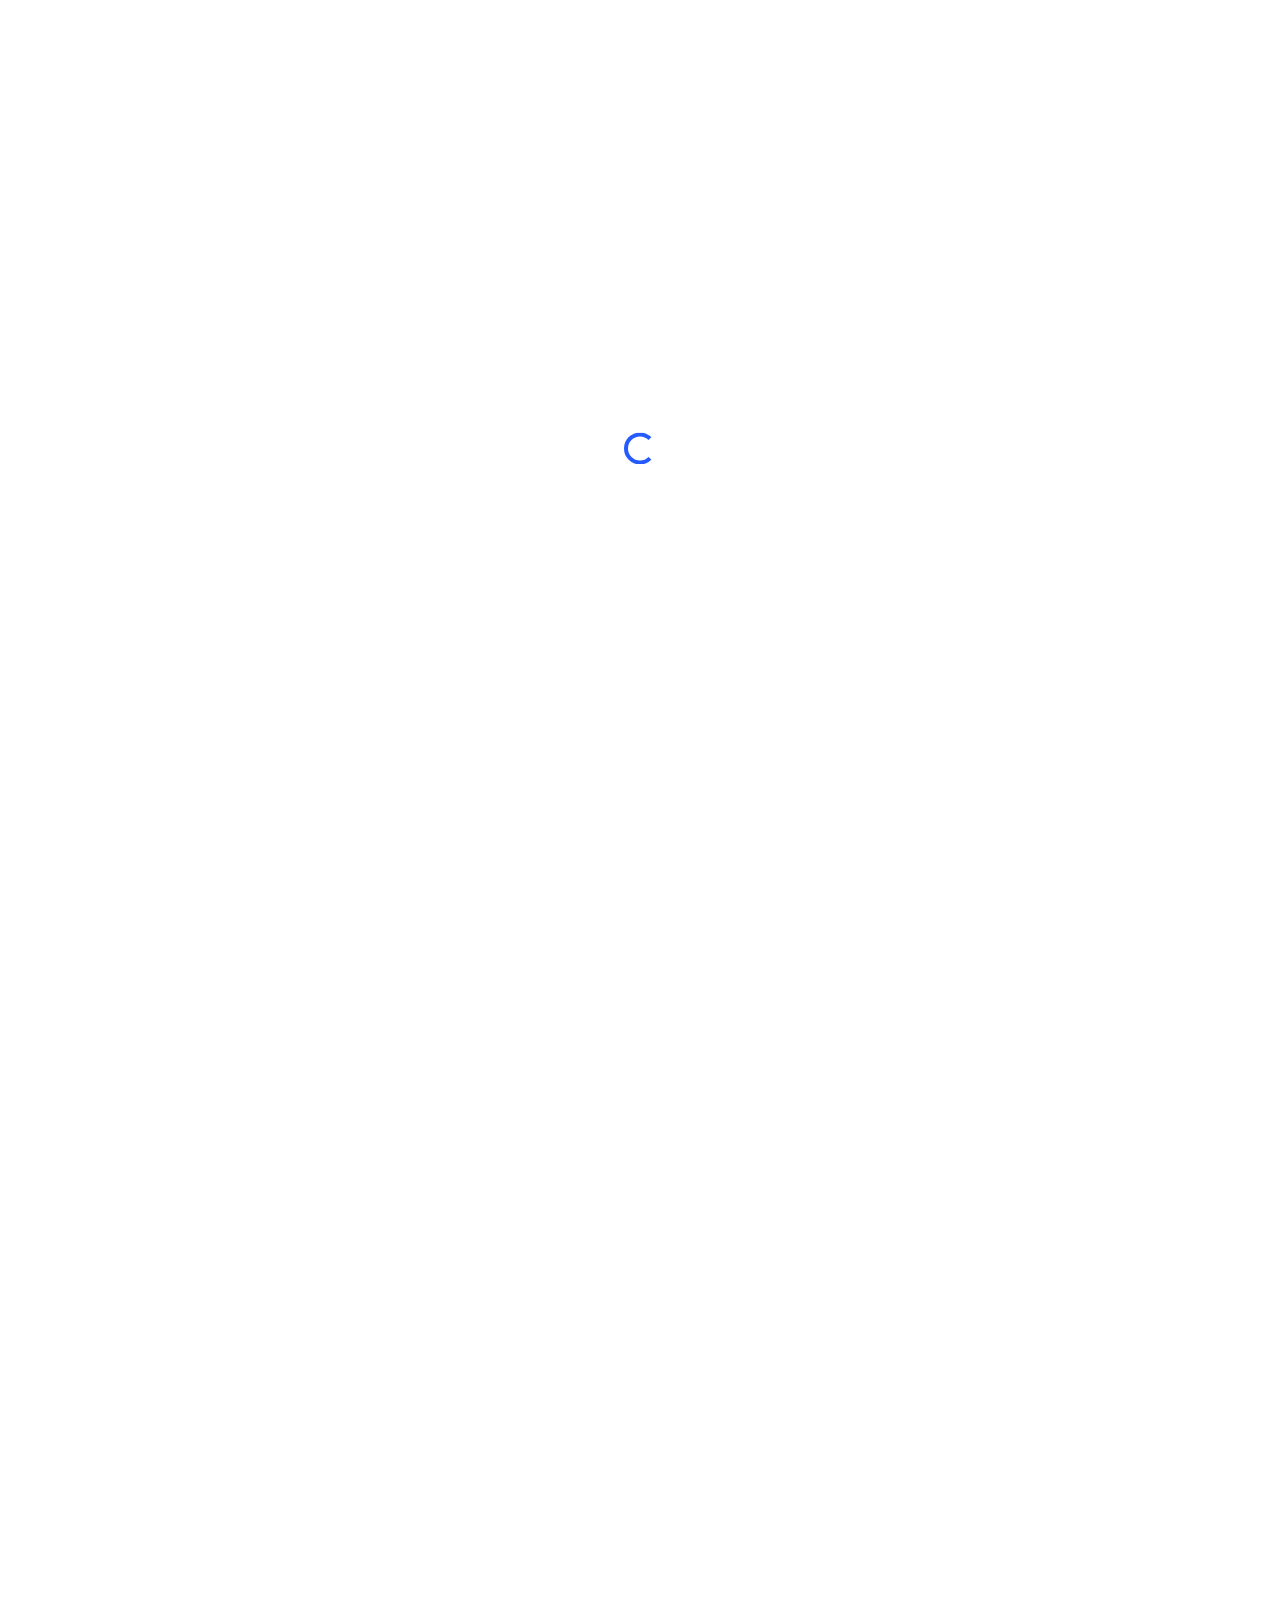
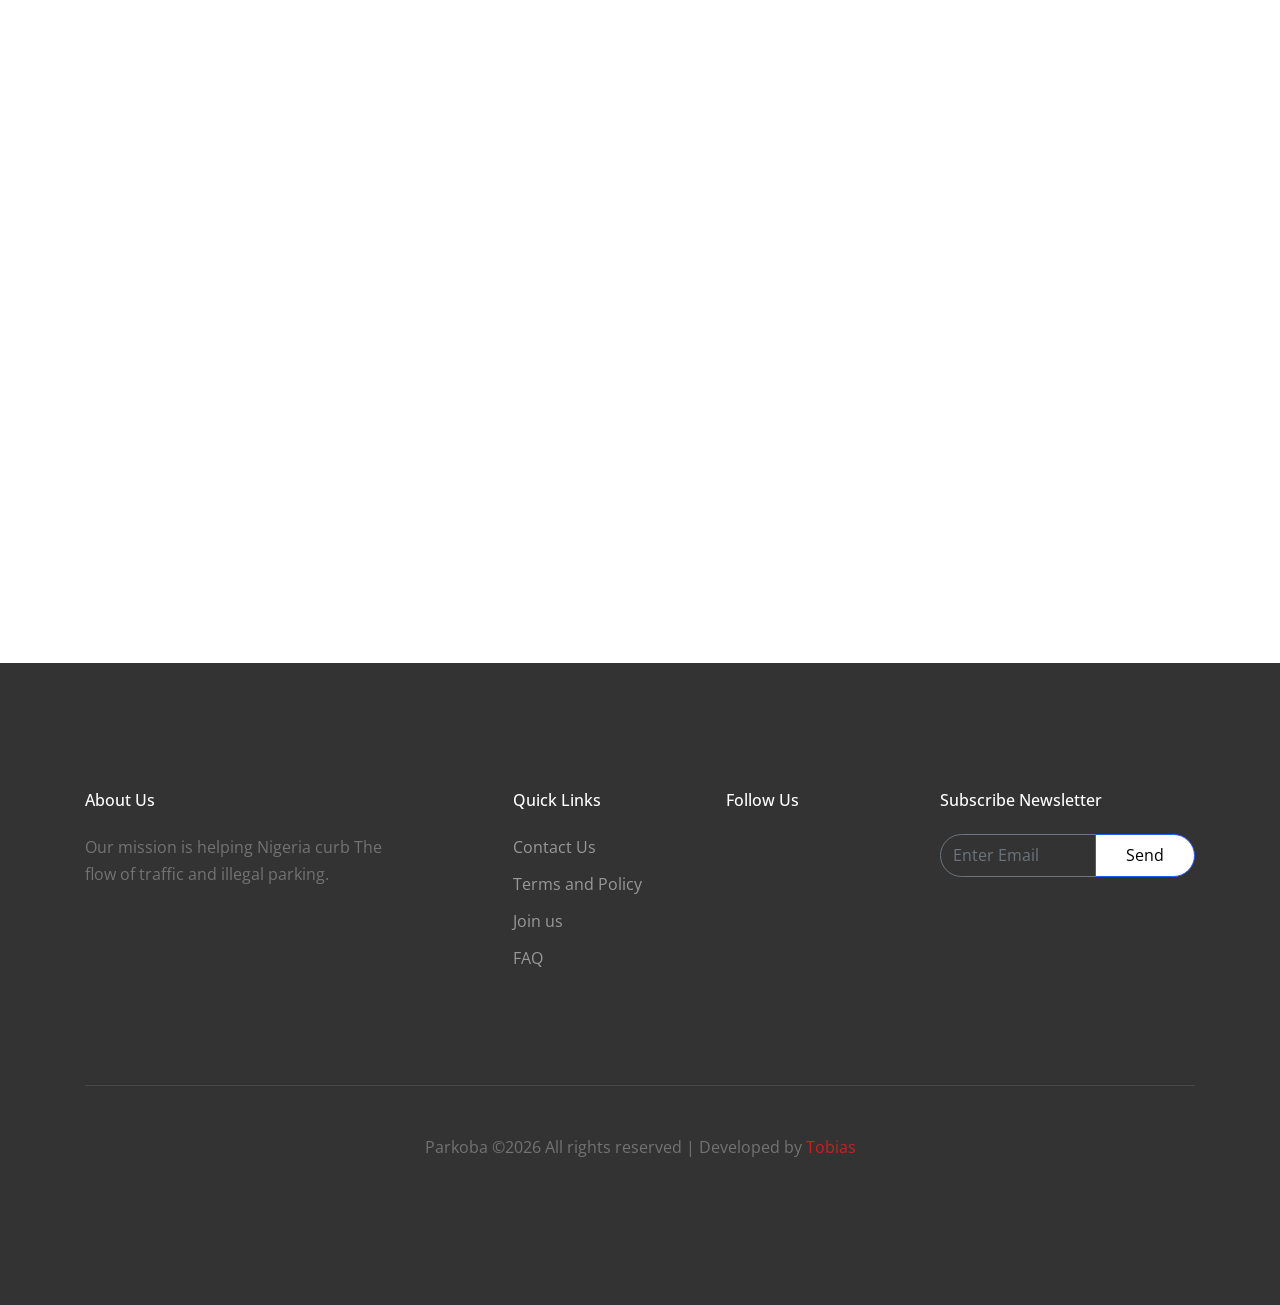
==== about.html @ f8cc6b3b "Update about.html" ====
<!doctype html>
<html lang="en">

<head>
    <title>About Parkoba</title>
    <meta charset="utf-8">
    <meta name="viewport" content="width=device-width, initial-scale=1, shrink-to-fit=no">
    <link href="https://fonts.googleapis.com/css?family=Open+Sans:300,400,700" rel="stylesheet">
    <link rel="stylesheet" href="fonts/icomoon/style.css">
    <link rel="stylesheet" href="css/bootstrap.min.css">
    <link rel="stylesheet" href="css/jquery-ui.css">
    <link rel="stylesheet" href="css/owl.carousel.min.css">
    <link rel="stylesheet" href="css/owl.theme.default.min.css">
    <link rel="stylesheet" href="css/owl.theme.default.min.css">
    <link rel="stylesheet" href="css/jquery.fancybox.min.css">
    <link rel="stylesheet" href="css/bootstrap-datepicker.css">
    <link rel="stylesheet" href="fonts/flaticon/font/flaticon.css">
    <link rel="stylesheet" href="css/aos.css">
    <link rel="stylesheet" href="css/style.css">
    <link rel="shortcut icon" href="img/parkoba icon .jpg" type="image/x-icon">
</head>

<body data-spy="scroll" data-target=".site-navbar-target" data-offset="300">
    <div id="overlayer"></div>
    <div class="loader">
        <div class="spinner-border text-primary" role="status">
            <span class="sr-only">Loading...</span>
        </div>
    </div>



    <div class="site-wrap">
        <div class="site-mobile-menu site-navbar-target">
            <div class="site-mobile-menu-header">
                <div class="site-mobile-menu-close mt-3">
                    <span class="icon-close2 js-menu-toggle"></span>
                </div>
            </div>
            <div class="site-mobile-menu-body"></div>
        </div>

        <header class="site-navbar py-4 js-sticky-header site-navbar-target" role="banner">

            <div class="container">
                <div class="row align-items-center">

                    <div class="col-6 col-xl-2">
                        <a href="#"> <img src="img/parkoba icon no bg  .png" class="mb-0 site-logo"><a href="index.html"
                                class="h2 mb-0"><span class="text-primary"></span></a>
                            </img>
                        </a>
                    </div>

                    <div class="col-12 col-md-10 d-none d-xl-block">
                        <nav class="site-navigation position-relative text-right" role="navigation">

                            <ul class="site-menu main-menu js-clone-nav mr-auto d-none d-lg-block">
                                <li><a href="index.html" class="nav-link">Home</a></li>
                                <li>
                                    <a href="#" class="nav-link">About Us</a>
                                </li>
                                <li><a href="index.html#services-section" class="nav-link">Services</a></li>
                                <li><a href="index.html#contact-section" class="nav-link">Contact</a></li>
                                <li><a href="app.html" class="nav-link">Get Parking</a></li>
                                <li><a href="tc.html" class="nav-link">FAQ</a></li>
                            </ul>
                        </nav>
                    </div>
                    <div class="col-6 d-inline-block d-xl-none ml-md-0 py-3" style="position: relative; top: 3px;"><a
                            href="#" class="site-menu-toggle js-menu-toggle float-right"><span
                                class="icon-menu h3"></span></a></div>
                </div>
            </div>

        </header>

        <div class="site-blocks-cover overlay" style="background-image: url(img/cars1.jpg);" data-aos="fade"
            id="home-section">

            <div class="container">
                <div class="row align-items-center justify-content-center">
                    <div class="col-md-8 mt-lg-5 text-center">
                        <h1 class="text-uppercase" data-aos="fade-up">About Parkoba</h1>
                        <!-- <p class="mb-5 desc" data-aos="fade-up" data-aos-delay="100">Parkoba</p> -->
                        <p class="mb-5 desc" data-aos="fade-up" data-aos-delay="100">Park with Pride </p>
                        <div data-aos="fade-up" data-aos-delay="100">
                            <a href="app.html" class="btn smoothscroll btn-primary mr-2 mb-2">Book Parking </a>
                        </div>
                    </div>

                </div>
            </div>

            <a href="#about-section" class="mouse smoothscroll">
                <span class="mouse-icon">
                    <span class="mouse-wheel"></span>
                </span>
            </a>
        </div>

        <div class="site-section cta-big-image" id="about-section">
            <div class="container">
                <div class="row mb-5">
                    <div class="col-12 text-center" data-aos="fade">
                        <h2 class="section-title mb-3"></h2>
                    </div>
                </div>
                <div class="row">
                    <div class="col-lg-6 mb-5" data-aos="fade-up" data-aos-delay="">
                        <!-- <figure class="circle-bg"> -->
                        <img src="img/ca.jpg" alt="Image" class="img-fluid">
                        <!-- </figure> -->
                    </div>
                    <div class="col-lg-5 ml-auto" data-aos="fade-up" data-aos-delay="100">
                        <div class="mb-4">
                            <h3 class="h3 mb-4 text-black">About Parkoba </h3>
                            <p class="about-text">When it comes to parking, we understand that it can be a hassle to
                                find a spot,
                                especially in busy areas. That's why we've made it our mission to provide you with a
                                stress-free and convenient parking experience. Whether you need to park for a few hours
                                or several days, we have a wide range of parking options available to suit your needs.

                                Our website is designed to make finding and booking a parking spot as easy as possible.
                                With our user-friendly interface, you can quickly search for parking in various
                                locations around the city and compare pricing and availability in real-time. We also
                                offer flexible booking options, so you can easily adjust your plans as needed.

                                At our parking website, we take your safety and security seriously. That's why we
                                partner with reputable parking providers who offer secure parking facilities with 24/7
                                surveillance and on-site staff to ensure your vehicle is always safe. We also use
                                advanced technology to ensure that your payment and personal information is secure and
                                protected.

                                Our team of experienced professionals is dedicated to providing you with the best
                                customer service and support. We understand that parking can be stressful, which is why
                                we strive to make your experience as smooth and enjoyable as possible.
                            </p>
                        </div>
                    </div>

                    <div class="col-lg-5 ml-auto" data-aos="fade-up" data-aos-delay="100">
                        <div class="mb-4">
                            <!-- <h3 class="h3 mb-4 text-black">About Parkoba </h3> -->
                            <p class="about-text">Whether you need
                                help finding a parking spot or have questions about our services, our friendly and
                                knowledgeable customer service team is always available to assist you.

                                In addition to our standard parking services, we also offer valet parking and other
                                premium options for those who require an extra level of convenience. And if you're a
                                frequent parker, be sure to check out our loyalty program, which rewards you with
                                discounts and other perks for each booking.

                                In conclusion, our parking website is your go-to destination for all your parking needs.
                                With a wide range of parking options, real-time availability and pricing information,
                                and a commitment to safety and security, we're here to make your parking experience
                                stress-free and convenient. So why wait? <span><a href="app.html"> Download our
                                        App</a></span>
                                today to book the
                                perfect parking spot for you!
                            </p>
                        </div>
                    </div>
                    <div class="col-lg-6 mb-5" data-aos="fade-up" data-aos-delay="">
                        <!-- <figure class="circle-bg"> -->
                        <img src="img/cars3.jpg" alt="Image" class="img-fluid">
                        <!-- </figure> -->
                    </div>


                </div>
            </div>
        </div>

        <footer class="site-footer">
            <div class="container">
                <div class="row">
                    <div class="col-md-9">
                        <div class="row">
                            <div class="col-md-5">
                                <h2 class="footer-heading mb-4">About Us</h2>
                                <p>Our mission is helping Nigeria curb The flow of traffic and illegal
                                    parking. </p>
                            </div>
                            <div class="col-md-3 ml-auto">
                                <h2 class="footer-heading mb-4">Quick Links</h2>
                                <ul class="list-unstyled">
                                    <li><a href="#contact-section" class="smoothscroll">Contact Us</a></li>
                                    <li><a href="https://drive.google.com/file/d/1mO25DjjqNH7ULJmgB3cTCID4RJIg2MlE/view?usp=sharing"
                                            class="smoothscroll">Terms and Policy</a></li>
                                    <li><a href="tc.html" class="smoothscroll">Join us </a></li>
                                    <li><a href="tc.html" class="smoothscroll">FAQ </a></li>

                                </ul>
                            </div>
                            <div class="col-md-3">
                                <h2 class="footer-heading mb-4">Follow Us</h2>
                                <a href="https://www.facebook.com/profile.php?id=100090813684604" target="_blank"
                                    class="pl-0 pr-3"><span class="icon-facebook"></span></a>
                                <a href="#" class="pl-3 pr-3"><span class="icon-twitter"></span></a>
                                <a href="https://www.youtube.com/channel/UColCHrH-pG-mz3FiewBThUw" target="_blank"
                                    class=" pl-3
                        pr-3"><span class="icon-youtube-play"></span></a>
                                <a href=" https://www.instagram.com/parkobaofficial/" target="_blank"
                                    class=" pl-3 pr-3"><span class="icon-instagram"></span></a>

                                <!-- <a href="#" class="pl-3 pr-3"><span class="icon-linkedin"></span></a> -->
                            </div>
                        </div>
                    </div>
                    <div class="col-md-3">
                        <h2 class="footer-heading mb-4">Subscribe Newsletter</h2>
                        <form name="submit-to-google-sheet" action="#" method="post" class="footer-subscribe">
                            <div class="input-group mb-3">
                                <input type="email" class="form-control border-secondary text-white bg-transparent"
                                    name="email" placeholder="Enter Email" aria-label="Enter Email"
                                    aria-describedby="button-addon2" required>
                                <div class="input-group-append">
                                    <button class="btn btn-primary text-black" type="submit"
                                        id="button-addon2">Send</button>
                                </div>
                            </div>
                            <span class="newsletter" id="msg"></span>
                        </form>
                    </div>
                    <script>
                        const scriptURL =
                            '<https://script.google.com/macros/s/AKfycbzAfe3hqO7mwLyMf8A9jbNArRr7VgElKBC2XJKC1S3UMjan5cJTxETpHiF4rkc3jXY98w/exec>'
                        const form = document.forms['submit-to-google-sheet']
                        const msg = document.getElementById("msg")

                        form.addEventListener('submit', e => {
                            e.preventDefault()
                            fetch(scriptURL, {
                                    method: 'POST',
                                    body: new FormData(form)
                                })
                                .then(response => {
                                    msg.innerHTML = "Thank you for Subscribing!!!"
                                    setTimeout(function () {
                                        msg.innerHTML = ""
                                    }, 5000)
                                    form.reset()
                                })
                                .catch(error => console.error('Error!', error.message))
                        })
                    </script>
                </div>
                <div class="row pt-5 mt-5 text-center">
                    <div class="col-md-12">
                        <div class="border-top pt-5">
                            <p>
                                Parkoba &copy;<script>
                                    document.write(new Date().getFullYear());
                                </script> All rights reserved |<i class="icon-heart text-danger" aria-hidden="true"></i>
                                Developed by <a href="https://oluwatobiloba2905.github.io/My-portfoilo/index.html"
                                    target="_blank" style="color: rgb(202,32,32);">Tobias</a>
                            </p>
                        </div>
                    </div>
                </div>
            </div>
        </footer>
    </div>
    <script src="js/jquery-3.3.1.min.js"></script>
    <script src="js/jquery-ui.js"></script>
    <script src="js/popper.min.js"></script>
    <script src="js/bootstrap.min.js"></script>
    <script src="js/owl.carousel.min.js"></script>
    <script src="js/jquery.countdown.min.js"></script>
    <script src="js/jquery.easing.1.3.js"></script>
    <script src="js/aos.js"></script>
    <script src="js/jquery.fancybox.min.js"></script>
    <script src="js/jquery.sticky.js"></script>
    <script src="js/isotope.pkgd.min.js"></script>


    <script src="js/main.js"></script>

</body>

</html>
---- css/style.css ----
/* Base */
html {
  overflow-x: hidden;
}

body {
  line-height: 1.7;
  color: gray;
  font-weight: 400;
  font-size: 1rem;
}

::-moz-selection {
  background: #000;
  color: #fff;
}

::selection {
  background: #000;
  color: #fff;
}

a {
  -webkit-transition: .3s all ease;
  -o-transition: .3s all ease;
  transition: .3s all ease;
}

a:hover {
  text-decoration: none;
}

h1,
h2,
h3,
h4,
h5,
.h1,
.h2,
.h3,
.h4,
.h5 {
  font-family: "Open Sans", -apple-system, BlinkMacSystemFont, "Segoe UI", Roboto, "Helvetica Neue", Arial, "Noto Sans", sans-serif, "Apple Color Emoji", "Segoe UI Emoji", "Segoe UI Symbol", "Noto Color Emoji";
}

.border-2 {
  border-width: 2px;
}

.text-black {
  color: #000 !important;
}

.bg-black {
  background: #000 !important;
}

.color-black-opacity-5 {
  color: rgba(0, 0, 0, 0.5);
}

.color-white-opacity-5 {
  color: rgba(255, 255, 255, 0.5);
}

body:after {
  -webkit-transition: .3s all ease-in-out;
  -o-transition: .3s all ease-in-out;
  transition: .3s all ease-in-out;
}

.offcanvas-menu {
  position: relative;
}

.offcanvas-menu:after {
  position: absolute;
  content: "";
  bottom: 0;
  left: 0;
  top: 0;
  right: 0;
  z-index: 999;
  background: rgba(0, 0, 0, 0.2);
}

.btn {
  font-size: 16px;
  border-radius: 30px;
  padding: 10px 30px;
}

.btn:hover,
.btn:active,
.btn:focus {
  outline: none;
  -webkit-box-shadow: none !important;
  box-shadow: none !important;
}

.btn.btn-primary {
  background: #255BFE;
  border-color: #255BFE;
  color: #fff;
}

.btn.btn-primary:hover {
  background: #ED20FF;
  border-color: #ED20FF;
  color: #fff;
}

.btn.btn-primary.btn-black--hover:hover {
  background: #666666;
  color: #fff;
}

.line-height-1 {
  line-height: 1 !important;
}

.bg-black {
  background: #000;
}

.form-control {
  height: 43px;
  border-radius: 30px;
  font-family: "Open Sans", -apple-system, BlinkMacSystemFont, "Segoe UI", Roboto, "Helvetica Neue", Arial, "Noto Sans", sans-serif, "Apple Color Emoji", "Segoe UI Emoji", "Segoe UI Symbol", "Noto Color Emoji";
}

.form-control:active,
.form-control:focus {
  border-color: #255BFE;
}

.form-control:hover,
.form-control:active,
.form-control:focus {
  -webkit-box-shadow: none !important;
  box-shadow: none !important;
}

.site-section {
  padding: 2.5em 0;
}

@media (min-width: 768px) {
  .site-section {
    padding: 5em 0;
  }
}

.site-section.site-section-sm {
  padding: 4em 0;
}

.site-section-heading {
  padding-bottom: 20px;
  margin-bottom: 0px;
  position: relative;
  font-size: 2.5rem;
}

@media (min-width: 768px) {
  .site-section-heading {
    font-size: 3rem;
  }
}

.site-footer {
  padding: 4em 0;
  background: #333333;
}

@media (min-width: 768px) {
  .site-footer {
    padding: 8em 0;
  }
}

.site-footer .border-top {
  border-top: 1px solid rgba(255, 255, 255, 0.1) !important;
}

.site-footer p {
  color: #737373;
}

.site-footer h2,
.site-footer h3,
.site-footer h4,
.site-footer h5 {
  color: #fff;
}

.site-footer a {
  color: #999999;
}

.site-footer a:hover {
  color: white;
}

.site-footer ul li {
  margin-bottom: 10px;
}

.site-footer .footer-heading {
  font-size: 16px;
  color: #fff;
}

.bg-text-line {
  display: inline;
  background: #000;
  -webkit-box-shadow: 20px 0 0 #000, -20px 0 0 #000;
  box-shadow: 20px 0 0 #000, -20px 0 0 #000;
}

.text-white-opacity-05 {
  color: rgba(255, 255, 255, 0.5);
}

.text-black-opacity-05 {
  color: rgba(0, 0, 0, 0.5);
}

.hover-bg-enlarge {
  overflow: hidden;
  position: relative;
}

@media (max-width: 991.98px) {
  .hover-bg-enlarge {
    height: auto !important;
  }
}

.hover-bg-enlarge>div {
  -webkit-transform: scale(1);
  -ms-transform: scale(1);
  transform: scale(1);
  -webkit-transition: .8s all ease-in-out;
  -o-transition: .8s all ease-in-out;
  transition: .8s all ease-in-out;
}

.hover-bg-enlarge:hover>div,
.hover-bg-enlarge:focus>div,
.hover-bg-enlarge:active>div {
  -webkit-transform: scale(1.2);
  -ms-transform: scale(1.2);
  transform: scale(1.2);
}

@media (max-width: 991.98px) {
  .hover-bg-enlarge .bg-image-md-height {
    height: 300px !important;
  }
}

.bg-image {
  background-size: cover;
  background-position: center center;
  background-repeat: no-repeat;
  background-attachment: fixed;
}

.bg-image.overlay {
  position: relative;
}

.bg-image.overlay:after {
  position: absolute;
  content: "";
  top: 0;
  left: 0;
  right: 0;
  bottom: 0;
  z-index: 0;
  width: 100%;
  background: rgba(0, 0, 0, 0.7);
}

.bg-image>.container {
  position: relative;
  z-index: 1;
}

@media (max-width: 991.98px) {
  .img-md-fluid {
    max-width: 100%;
  }
}

@media (max-width: 991.98px) {

  .display-1,
  .display-3 {
    font-size: 3rem;
  }
}

.play-single-big {
  width: 90px;
  height: 90px;
  display: inline-block;
  border: 2px solid #fff;
  color: #fff !important;
  border-radius: 50%;
  position: relative;
  -webkit-transition: .3s all ease-in-out;
  -o-transition: .3s all ease-in-out;
  transition: .3s all ease-in-out;
}

.play-single-big>span {
  font-size: 50px;
  position: absolute;
  top: 50%;
  left: 50%;
  -webkit-transform: translate(-40%, -50%);
  -ms-transform: translate(-40%, -50%);
  transform: translate(-40%, -50%);
}

.play-single-big:hover {
  width: 120px;
  height: 120px;
}

.overlap-to-top {
  margin-top: -150px;
}

.ul-check {
  margin-bottom: 50px;
}

.ul-check li {
  position: relative;
  padding-left: 35px;
  margin-bottom: 15px;
  line-height: 1.5;
}

.ul-check li:before {
  left: 0;
  font-size: 20px;
  top: -.3rem;
  font-family: "icomoon";
  content: "\e5ca";
  position: absolute;
}

.ul-check.white li:before {
  color: #fff;
}

.ul-check.success li:before {
  color: #71bc42;
}

.ul-check.primary li:before {
  color: #255BFE;
}

.ul-check li.remove {
  text-decoration: line-through;
  color: #dee2e6;
}

.ul-check li.remove:before {
  color: #dee2e6;
}

.select-wrap,
.wrap-icon {
  position: relative;
}

.select-wrap .icon,
.wrap-icon .icon {
  position: absolute;
  right: 10px;
  top: 50%;
  -webkit-transform: translateY(-50%);
  -ms-transform: translateY(-50%);
  transform: translateY(-50%);
  font-size: 22px;
}

.select-wrap select,
.wrap-icon select {
  -webkit-appearance: none;
  -moz-appearance: none;
  appearance: none;
  width: 100%;
}

/* Navbar */
.site-navbar {
  margin-bottom: 0px;
  z-index: 1999;
  position: absolute;
  top: 0;
  width: 100%;
  border-bottom: rgba(255, 255, 255, 0.7);
}

.site-navbar .site-logo {
  position: relative;
  left: 0;
  top: -5px;
}

.site-navbar .site-navigation .site-menu {
  margin-bottom: 0;
}

.site-navbar .site-navigation .site-menu .active {
  color: #255BFE;
  display: inline-block;
  padding: 5px 20px;
}

.site-navbar .site-navigation .site-menu a {
  text-decoration: none !important;
  display: inline-block;
}

.site-navbar .site-navigation .site-menu>li {
  display: inline-block;
}

.site-navbar .site-navigation .site-menu>li>a {
  padding: 5px 20px;
  color: #000;
  display: inline-block;
  text-decoration: none !important;
}

.site-navbar .site-navigation .site-menu>li>a:hover {
  color: #255BFE;
}

.site-navbar .site-navigation .site-menu .has-children {
  position: relative;
}

.site-navbar .site-navigation .site-menu .has-children>a {
  position: relative;
  padding-right: 20px;
}

.site-navbar .site-navigation .site-menu .has-children>a:before {
  position: absolute;
  content: "\e313";
  font-size: 16px;
  top: 50%;
  right: 0;
  -webkit-transform: translateY(-50%);
  -ms-transform: translateY(-50%);
  transform: translateY(-50%);
  font-family: 'icomoon';
}

.site-navbar .site-navigation .site-menu .has-children .dropdown {
  visibility: hidden;
  opacity: 0;
  top: 100%;
  position: absolute;
  text-align: left;
  border-top: 2px solid #255BFE;
  -webkit-box-shadow: 0 2px 10px -2px rgba(0, 0, 0, 0.1);
  box-shadow: 0 2px 10px -2px rgba(0, 0, 0, 0.1);
  padding: 0px 0;
  margin-top: 20px;
  margin-left: 0px;
  background: #fff;
  -webkit-transition: 0.2s 0s;
  -o-transition: 0.2s 0s;
  transition: 0.2s 0s;
}

.site-navbar .site-navigation .site-menu .has-children .dropdown.arrow-top {
  position: absolute;
}

.site-navbar .site-navigation .site-menu .has-children .dropdown.arrow-top:before {
  bottom: 100%;
  left: 20%;
  border: solid transparent;
  content: " ";
  height: 0;
  width: 0;
  position: absolute;
  pointer-events: none;
}

.site-navbar .site-navigation .site-menu .has-children .dropdown.arrow-top:before {
  border-color: rgba(136, 183, 213, 0);
  border-bottom-color: #fff;
  border-width: 10px;
  margin-left: -10px;
}

.site-navbar .site-navigation .site-menu .has-children .dropdown a {
  text-transform: none;
  letter-spacing: normal;
  -webkit-transition: 0s all;
  -o-transition: 0s all;
  transition: 0s all;
  color: #000;
}

.site-navbar .site-navigation .site-menu .has-children .dropdown .active {
  color: #255BFE !important;
}

.site-navbar .site-navigation .site-menu .has-children .dropdown>li {
  list-style: none;
  padding: 0;
  margin: 0;
  min-width: 210px;
}

.site-navbar .site-navigation .site-menu .has-children .dropdown>li>a {
  padding: 9px 20px;
  display: block;
}

.site-navbar .site-navigation .site-menu .has-children .dropdown>li>a:hover {
  background: #eff1f3;
  color: #000;
}

.site-navbar .site-navigation .site-menu .has-children .dropdown>li.has-children>a:before {
  content: "\e315";
  right: 20px;
}

.site-navbar .site-navigation .site-menu .has-children .dropdown>li.has-children>.dropdown,
.site-navbar .site-navigation .site-menu .has-children .dropdown>li.has-children>ul {
  left: 100%;
  top: 0;
}

.site-navbar .site-navigation .site-menu .has-children:hover>a,
.site-navbar .site-navigation .site-menu .has-children:focus>a,
.site-navbar .site-navigation .site-menu .has-children:active>a {
  color: #255BFE;
}

.site-navbar .site-navigation .site-menu .has-children:hover,
.site-navbar .site-navigation .site-menu .has-children:focus,
.site-navbar .site-navigation .site-menu .has-children:active {
  cursor: pointer;
}

.site-navbar .site-navigation .site-menu .has-children:hover>.dropdown,
.site-navbar .site-navigation .site-menu .has-children:focus>.dropdown,
.site-navbar .site-navigation .site-menu .has-children:active>.dropdown {
  -webkit-transition-delay: 0s;
  -o-transition-delay: 0s;
  transition-delay: 0s;
  margin-top: 0px;
  visibility: visible;
  opacity: 1;
}

.site-mobile-menu {
  width: 300px;
  position: fixed;
  right: 0;
  z-index: 2000;
  padding-top: 20px;
  background: #fff;
  height: calc(100vh);
  -webkit-transform: translateX(110%);
  -ms-transform: translateX(110%);
  transform: translateX(110%);
  -webkit-box-shadow: -10px 0 20px -10px rgba(0, 0, 0, 0.1);
  box-shadow: -10px 0 20px -10px rgba(0, 0, 0, 0.1);
  -webkit-transition: .3s all ease-in-out;
  -o-transition: .3s all ease-in-out;
  transition: .3s all ease-in-out;
}

.offcanvas-menu .site-mobile-menu {
  -webkit-transform: translateX(0%);
  -ms-transform: translateX(0%);
  transform: translateX(0%);
}

.site-mobile-menu .site-mobile-menu-header {
  width: 100%;
  float: left;
  padding-left: 20px;
  padding-right: 20px;
}

.site-mobile-menu .site-mobile-menu-header .site-mobile-menu-close {
  float: right;
  margin-top: 8px;
}

.site-mobile-menu .site-mobile-menu-header .site-mobile-menu-close span {
  font-size: 30px;
  display: inline-block;
  padding-left: 10px;
  padding-right: 0px;
  line-height: 1;
  cursor: pointer;
  -webkit-transition: .3s all ease;
  -o-transition: .3s all ease;
  transition: .3s all ease;
}

.site-mobile-menu .site-mobile-menu-header .site-mobile-menu-logo {
  float: left;
  margin-top: 10px;
  margin-left: 0px;
}

.site-mobile-menu .site-mobile-menu-header .site-mobile-menu-logo a {
  display: inline-block;
  text-transform: uppercase;
}

.site-mobile-menu .site-mobile-menu-header .site-mobile-menu-logo a img {
  max-width: 70px;
}

.site-mobile-menu .site-mobile-menu-header .site-mobile-menu-logo a:hover {
  text-decoration: none;
}

.site-mobile-menu .site-mobile-menu-body {
  overflow-y: scroll;
  -webkit-overflow-scrolling: touch;
  position: relative;
  padding: 0 20px 20px 20px;
  height: calc(100vh - 52px);
  padding-bottom: 150px;
}

.site-mobile-menu .site-nav-wrap {
  padding: 0;
  margin: 0;
  list-style: none;
  position: relative;
}

.site-mobile-menu .site-nav-wrap a {
  padding: 10px 20px;
  display: block;
  position: relative;
  color: #212529;
}

.site-mobile-menu .site-nav-wrap a:hover {
  color: #255BFE;
}

.site-mobile-menu .site-nav-wrap li {
  position: relative;
  display: block;
}

.site-mobile-menu .site-nav-wrap li .active {
  color: #255BFE;
}

.site-mobile-menu .site-nav-wrap .arrow-collapse {
  position: absolute;
  right: 0px;
  top: 10px;
  z-index: 20;
  width: 36px;
  height: 36px;
  text-align: center;
  cursor: pointer;
  border-radius: 50%;
}

.site-mobile-menu .site-nav-wrap .arrow-collapse:hover {
  background: #f8f9fa;
}

.site-mobile-menu .site-nav-wrap .arrow-collapse:before {
  font-size: 12px;
  z-index: 20;
  font-family: "icomoon";
  content: "\f078";
  position: absolute;
  top: 50%;
  left: 50%;
  -webkit-transform: translate(-50%, -50%) rotate(-180deg);
  -ms-transform: translate(-50%, -50%) rotate(-180deg);
  transform: translate(-50%, -50%) rotate(-180deg);
  -webkit-transition: .3s all ease;
  -o-transition: .3s all ease;
  transition: .3s all ease;
}

.site-mobile-menu .site-nav-wrap .arrow-collapse.collapsed:before {
  -webkit-transform: translate(-50%, -50%);
  -ms-transform: translate(-50%, -50%);
  transform: translate(-50%, -50%);
}

.site-mobile-menu .site-nav-wrap>li {
  display: block;
  position: relative;
  float: left;
  width: 100%;
}

.site-mobile-menu .site-nav-wrap>li>a {
  padding-left: 20px;
  font-size: 20px;
}

.site-mobile-menu .site-nav-wrap>li>ul {
  padding: 0;
  margin: 0;
  list-style: none;
}

.site-mobile-menu .site-nav-wrap>li>ul>li {
  display: block;
}

.site-mobile-menu .site-nav-wrap>li>ul>li>a {
  padding-left: 40px;
  font-size: 16px;
}

.site-mobile-menu .site-nav-wrap>li>ul>li>ul {
  padding: 0;
  margin: 0;
}

.site-mobile-menu .site-nav-wrap>li>ul>li>ul>li {
  display: block;
}

.site-mobile-menu .site-nav-wrap>li>ul>li>ul>li>a {
  font-size: 16px;
  padding-left: 60px;
}

.site-mobile-menu .site-nav-wrap[data-class="social"] {
  float: left;
  width: 100%;
  margin-top: 30px;
  padding-bottom: 5em;
}

.site-mobile-menu .site-nav-wrap[data-class="social"]>li {
  width: auto;
}

.site-mobile-menu .site-nav-wrap[data-class="social"]>li:first-child a {
  padding-left: 15px !important;
}

.sticky-wrapper {
  position: absolute;
  z-index: 100;
  width: 100%;
}

.sticky-wrapper .site-navbar {
  -webkit-transition: .3s all ease;
  -o-transition: .3s all ease;
  transition: .3s all ease;
}

.sticky-wrapper .site-navbar {
  border-bottom: 1px solid rgba(255, 255, 255, 0.2);
}

.sticky-wrapper .site-navbar .site-menu-toggle {
  color: #fff;
}

.sticky-wrapper .site-navbar .site-logo a {
  color: #fff;
}

.sticky-wrapper .site-navbar .site-menu>li>a {
  color: rgba(255, 255, 255, 0.7) !important;
}

.sticky-wrapper .site-navbar .site-menu>li>a:hover,
.sticky-wrapper .site-navbar .site-menu>li>a.active {
  color: #fff !important;
}

.sticky-wrapper.is-sticky .site-navbar {
  background: #fff;
  border-bottom: 1px solid transparent;
  -webkit-box-shadow: 4px 0 20px -5px rgba(0, 0, 0, 0.1);
  box-shadow: 4px 0 20px -5px rgba(0, 0, 0, 0.1);
}

.sticky-wrapper.is-sticky .site-navbar .site-menu-toggle {
  color: #000;
}

.sticky-wrapper.is-sticky .site-navbar .site-logo a {
  color: #255BFE;
}

.sticky-wrapper.is-sticky .site-navbar .site-menu>li>a {
  color: #000 !important;
}

.sticky-wrapper.is-sticky .site-navbar .site-menu>li>a:hover,
.sticky-wrapper.is-sticky .site-navbar .site-menu>li>a.active {
  color: #255BFE !important;
}

.sticky-wrapper .shrink {
  padding-top: 10px !important;
  padding-bottom: 10px !important;
}

/* Blocks */
.site-blocks-cover {
  background-size: cover;
  background-repeat: no-repeat;
  background-position: top;
  background-position: center center;
}

.site-blocks-cover.overlay {
  position: relative;
}

.site-blocks-cover.overlay:before {
  position: absolute;
  content: "";
  left: 0;
  bottom: 0;
  right: 0;
  top: 0;
  background: rgba(0, 0, 0, 0.1);
}

.site-blocks-cover .player {
  position: absolute;
  bottom: -250px;
  width: 100%;
}

.site-blocks-cover,
.site-blocks-cover>.container>.row {
  min-height: 600px;
  height: calc(100vh);
}

.site-blocks-cover.inner-page-cover,
.site-blocks-cover.inner-page-cover>.container>.row {
  min-height: 400px;
  height: calc(20vh);
}

.site-blocks-cover h1 {
  font-size: 3rem;
  font-weight: 400;
  color: #fff;
  font-weight: 900;
}

@media (max-width: 991.98px) {
  .site-blocks-cover h1 {
    font-size: 2rem;
  }
}

.site-blocks-cover p {
  color: white;
  font-size: 1rem;
  line-height: 1.5;
  font-weight: 300;
}

.site-blocks-cover .desc {
  font-size: 1.4rem;
  font-weight: 300;
}

.site-blocks-cover .desc a {
  color: rgba(255, 255, 255, 0.5);
  border-bottom: dotted 1px #fff;
}

.site-blocks-cover .desc a:hover {
  color: #fff;
}

.site-blocks-cover .intro-text {
  font-size: 16px;
  line-height: 1.5;
}

@media (max-width: 991.98px) {
  .site-blocks-cover .display-1 {
    font-size: 3rem;
  }
}

.circle-bg {
  position: relative;
}

.circle-bg:after {
  width: 300px;
  height: 300px;
  content: "";
  z-index: -1;
  border-radius: 50%;
  position: absolute;
  bottom: -90px;
  right: -90px;
  background: #f8f9fa;
}

@media (max-width: 991.98px) {
  .circle-bg:after {
    bottom: 0px;
    right: -90px;
  }
}

.site-block-subscribe .btn {
  padding-left: 20px;
  padding-right: 20px;
}

.site-block-subscribe .form-control {
  font-weight: 300;
  border-color: #fff !important;
  height: 80px;
  font-size: 22px;
  color: #fff;
  padding-left: 30px;
  padding-right: 30px;
}

.site-block-subscribe .form-control::-webkit-input-placeholder {
  /* Chrome/Opera/Safari */
  color: rgba(255, 255, 255, 0.5);
  font-weight: 200;
  font-style: italic;
}

.site-block-subscribe .form-control::-moz-placeholder {
  /* Firefox 19+ */
  color: rgba(255, 255, 255, 0.5);
  font-weight: 200;
  font-style: italic;
}

.site-block-subscribe .form-control:-ms-input-placeholder {
  /* IE 10+ */
  color: rgba(255, 255, 255, 0.5);
  font-weight: 200;
  font-style: italic;
}

.site-block-subscribe .form-control:-moz-placeholder {
  /* Firefox 18- */
  color: rgba(255, 255, 255, 0.5);
  font-weight: 200;
  font-style: italic;
}

.bg-light {
  background: #ccc;
}

.site-blocks-vs .bg-image {
  padding-top: 3em;
  padding-bottom: 3em;
}

@media (min-width: 992px) {
  .site-blocks-vs .bg-image {
    padding-top: 5em;
    padding-bottom: 5em;
  }
}

.site-blocks-vs .image {
  width: 80px;
  -webkit-box-flex: 0;
  -ms-flex: 0 0 80px;
  flex: 0 0 80px;
}

@media (max-width: 991.98px) {
  .site-blocks-vs .image {
    margin-left: auto !important;
    margin-right: auto !important;
  }
}

.site-blocks-vs .image img {
  border-radius: 50%;
}

.site-blocks-vs .image.image-small {
  width: 50px;
  -webkit-box-flex: 0;
  -ms-flex: 0 0 50px;
  flex: 0 0 50px;
}

.site-blocks-vs .country {
  color: rgba(255, 255, 255, 0.7);
}

.match-entry {
  position: relative;
  -webkit-transition: .2s all ease-in-out;
  -o-transition: .2s all ease-in-out;
  transition: .2s all ease-in-out;
  border-bottom: 1px solid rgba(0, 0, 0, 0.05);
}

.match-entry .small {
  color: #ccc;
  font-weight: normal;
  letter-spacing: .15em;
}

.match-entry:hover {
  -webkit-transform: scale(1.05);
  -ms-transform: scale(1.05);
  transform: scale(1.05);
  z-index: 90;
  -webkit-box-shadow: 0 5px 40px -5px rgba(0, 0, 0, 0.1);
  box-shadow: 0 5px 40px -5px rgba(0, 0, 0, 0.1);
}

.post-entry {
  position: relative;
  overflow: hidden;
  border: 1px solid #e6e6e6;
}

.post-entry,
.post-entry .text {
  border-radius: 4px;
  border-top: none !important;
}

.post-entry .date {
  color: #ccc;
  font-weight: normal;
  letter-spacing: .1em;
}

.post-entry .image {
  overflow: hidden;
  position: relative;
}

.post-entry .image img {
  -webkit-transition: .3s all ease;
  -o-transition: .3s all ease;
  transition: .3s all ease;
  -webkit-transform: scale(1);
  -ms-transform: scale(1);
  transform: scale(1);
}

.post-entry:hover .image img,
.post-entry:active .image img,
.post-entry:focus .image img {
  -webkit-transform: scale(1.2);
  -ms-transform: scale(1.2);
  transform: scale(1.2);
}

.site-block-tab .nav-item {
  text-transform: uppercase;
  font-size: 0.8rem;
  margin: 0 20px;
}

.site-block-tab .nav-item:first-child {
  margin-left: 0 !important;
}

.site-block-tab .nav-item>a {
  padding-left: 0 !important;
  background: none !important;
  padding-right: 0 !important;
  border-bottom: 2px solid transparent;
  border-radius: 0 !important;
  font-weight: bold;
  color: #cccccc;
}

.site-block-tab .nav-item>a:hover,
.site-block-tab .nav-item>a.active {
  border-bottom: 2px solid #255BFE;
  color: #ED20FF;
}

.block-13,
.slide-one-item {
  position: relative;
  z-index: 1;
}

.block-13 .owl-nav,
.slide-one-item .owl-nav {
  position: relative;
  position: absolute;
  bottom: -90px;
  left: 50%;
  -webkit-transform: translateX(-50%);
  -ms-transform: translateX(-50%);
  transform: translateX(-50%);
}

.block-13 .owl-nav .owl-prev,
.block-13 .owl-nav .owl-next,
.slide-one-item .owl-nav .owl-prev,
.slide-one-item .owl-nav .owl-next {
  position: relative;
  display: inline-block;
  padding: 20px;
  font-size: 30px;
  color: #000;
}

.block-13 .owl-nav .owl-prev.disabled,
.block-13 .owl-nav .owl-next.disabled,
.slide-one-item .owl-nav .owl-prev.disabled,
.slide-one-item .owl-nav .owl-next.disabled {
  opacity: .2;
}

.slide-one-item.home-slider .owl-nav {
  position: absolute !important;
  top: 50% !important;
  bottom: auto !important;
  width: 100%;
}

@media (max-width: 991.98px) {
  .slide-one-item.home-slider .owl-nav {
    display: none;
  }
}

.slide-one-item.home-slider .owl-prev {
  left: 10px !important;
}

.slide-one-item.home-slider .owl-next {
  right: 10px !important;
}

.slide-one-item.home-slider .owl-prev,
.slide-one-item.home-slider .owl-next {
  color: #fff;
  position: absolute !important;
  top: 50%;
  padding: 0px;
  height: 50px;
  width: 50px;
  border-radius: 50%;
  -webkit-transform: translateY(-50%);
  -ms-transform: translateY(-50%);
  transform: translateY(-50%);
  background: rgba(0, 0, 0, 0.2);
  -webkit-transition: .3s all ease-in-out;
  -o-transition: .3s all ease-in-out;
  transition: .3s all ease-in-out;
  line-height: 0;
  text-align: center;
  font-size: 25px;
}

@media (min-width: 768px) {

  .slide-one-item.home-slider .owl-prev,
  .slide-one-item.home-slider .owl-next {
    font-size: 25px;
  }
}

.slide-one-item.home-slider .owl-prev>span,
.slide-one-item.home-slider .owl-next>span {
  position: absolute;
  line-height: 0;
  top: 50%;
  left: 50%;
  -webkit-transform: translate(-50%, -50%);
  -ms-transform: translate(-50%, -50%);
  transform: translate(-50%, -50%);
}

.slide-one-item.home-slider .owl-prev:hover,
.slide-one-item.home-slider .owl-prev:focus,
.slide-one-item.home-slider .owl-next:hover,
.slide-one-item.home-slider .owl-next:focus {
  background: #ED20FF;
}

.slide-one-item.home-slider:hover .owl-nav,
.slide-one-item.home-slider:focus .owl-nav,
.slide-one-item.home-slider:active .owl-nav {
  opacity: 10;
  visibility: visible;
}

.slide-one-item .owl-dots {
  text-align: center;
}

.slide-one-item .owl-dots .owl-dot {
  display: inline-block;
  margin: 4px;
}

.slide-one-item .owl-dots .owl-dot span {
  display: inline-block;
  width: 10px;
  height: 10px;
  border-radius: 50%;
  background: #dee2e6;
}

.slide-one-item .owl-dots .owl-dot.active span {
  background: #255BFE;
}

.block-12 {
  position: relative;
}

.block-12 figure {
  position: relative;
}

.block-12 figure:before {
  content: '';
  position: absolute;
  top: 0;
  right: 0;
  bottom: 0;
  left: 0;
  background: -moz-linear-gradient(top, transparent 0%, transparent 18%, rgba(0, 0, 0, 0.8) 99%, rgba(0, 0, 0, 0.8) 100%);
  background: -webkit-linear-gradient(top, transparent 0%, transparent 18%, rgba(0, 0, 0, 0.8) 99%, rgba(0, 0, 0, 0.8) 100%);
  background: -webkit-gradient(linear, left top, left bottom, from(transparent), color-stop(18%, transparent), color-stop(99%, rgba(0, 0, 0, 0.8)), to(rgba(0, 0, 0, 0.8)));
  background: -o-linear-gradient(top, transparent 0%, transparent 18%, rgba(0, 0, 0, 0.8) 99%, rgba(0, 0, 0, 0.8) 100%);
  background: linear-gradient(to bottom, transparent 0%, transparent 18%, rgba(0, 0, 0, 0.8) 99%, rgba(0, 0, 0, 0.8) 100%);
  filter: progid:DXImageTransform.Microsoft.gradient(startColorstr='#00000000', endColorstr='#cc000000', GradientType=0);
}

.block-12 .text-overlay {
  position: absolute;
  bottom: 20px;
  left: 20px;
  right: 20px;
  z-index: 10;
}

.block-12 .text-overlay h2 {
  color: #fff;
}

.block-12 .text {
  position: relative;
  top: -100px;
}

.block-12 .text .meta {
  text-transform: uppercase;
  padding-left: 40px;
  color: #fff;
  display: block;
  margin-bottom: 20px;
}

.block-12 .text .text-inner {
  -webkit-box-shadow: 0 0 20px -5px rgba(0, 0, 0, 0.3);
  box-shadow: 0 0 20px -5px rgba(0, 0, 0, 0.3);
  background: #fff;
  padding: 10px;
  margin-right: 30px;
  position: relative;
}

@media (min-width: 576px) {
  .block-12 .text .text-inner {
    padding: 20px;
  }
}

@media (min-width: 768px) {
  .block-12 .text .text-inner {
    padding: 30px 40px;
  }
}

.block-12 .text .text-inner:before {
  position: absolute;
  content: "";
  width: 80px;
  height: 4px;
  margin-top: -4px;
  background: #255BFE;
  top: 0;
}

.block-12 .text .text-inner .heading {
  font-size: 20px;
  margin: 0;
  padding: 0;
}

.block-16 figure {
  position: relative;
}

.block-16 figure .play-button {
  position: absolute;
  top: 50%;
  left: 50%;
  -webkit-transform: translate(-50%, -50%);
  -ms-transform: translate(-50%, -50%);
  transform: translate(-50%, -50%);
  font-size: 20px;
  width: 70px;
  height: 70px;
  background: #fff;
  display: block;
  border-radius: 50%;
  opacity: 1;
  color: #255BFE !important;
}

.block-16 figure .play-button:hover {
  opacity: 1;
}

.block-16 figure .play-button>span {
  position: absolute;
  left: 55%;
  top: 50%;
  -webkit-transform: translate(-60%, -50%);
  -ms-transform: translate(-60%, -50%);
  transform: translate(-60%, -50%);
}

.block-25 ul,
.block-25 ul li {
  padding: 0;
  margin: 0;
}

.block-25 ul li a .image {
  -webkit-box-flex: 0;
  -ms-flex: 0 0 90px;
  flex: 0 0 90px;
}

.block-25 ul li a .image img {
  border-radius: 4px;
  max-width: 100%;
  opacity: 1;
  -webkit-transition: .3s all ease-in-out;
  -o-transition: .3s all ease-in-out;
  transition: .3s all ease-in-out;
}

.block-25 ul li a .text .heading {
  font-size: 18px;
  line-height: 1.5;
  margin: 0;
  padding: 0;
  -webkit-transition: .3s all ease;
  -o-transition: .3s all ease;
  transition: .3s all ease;
  color: #999999;
}

.block-25 ul li a .meta {
  color: #255BFE;
}

.block-25 ul li a:hover img {
  opacity: .5;
}

.block-25 ul li a:hover .text .heading {
  color: #fff;
}

#date-countdown .countdown-block {
  color: #b3b3b3;
}

#date-countdown .label {
  font-size: 40px;
  color: #000;
}

.next-match .image {
  width: 50px;
  border-radius: 50%;
}

.player {
  position: relative;
}

.player img {
  max-width: 100px;
  border-radius: 50%;
  margin-bottom: 20px;
}

.player .team-number {
  position: absolute;
  width: 30px;
  height: 30px;
  background: #255BFE;
  border-radius: 50%;
  color: #fff;
}

.player .team-number>span {
  position: absolute;
  -webkit-transform: translate(-50%, -50%);
  -ms-transform: translate(-50%, -50%);
  transform: translate(-50%, -50%);
  left: 50%;
  top: 50%;
}

.player h2 {
  font-size: 20px;
  letter-spacing: .2em;
  text-transform: uppercase;
}

.player .position {
  font-size: 14px;
  color: #b3b3b3;
  text-transform: uppercase;
}

.site-block-27 ul,
.site-block-27 ul li {
  padding: 0;
  margin: 0;
}

.site-block-27 ul li {
  display: inline-block;
  margin-bottom: 4px;
}

.site-block-27 ul li a,
.site-block-27 ul li span {
  text-align: center;
  display: inline-block;
  width: 40px;
  height: 40px;
  line-height: 40px;
  border-radius: 50%;
  border: 1px solid #ccc;
}

.site-block-27 ul li.active a,
.site-block-27 ul li.active span {
  background: #255BFE;
  color: #fff;
  border: 1px solid transparent;
}

.site-block-feature-7 .icon {
  -webkit-transition: .2s all ease-in-out;
  -o-transition: .2s all ease-in-out;
  transition: .2s all ease-in-out;
  position: relative;
  -webkit-transform: scale(1);
  -ms-transform: scale(1);
  transform: scale(1);
}

.site-block-feature-7:hover .icon,
.site-block-feature-7:focus .icon,
.site-block-feature-7:active .icon {
  -webkit-transform: scale(1.2);
  -ms-transform: scale(1.2);
  transform: scale(1.2);
}

.unit-1 {
  position: relative;
  width: 100%;
  overflow: hidden;
  display: block;
}

.unit-1:after {
  content: "";
  z-index: 1;
  position: absolute;
  bottom: 0;
  top: 0;
  left: 0;
  right: 0;
  background: -moz-linear-gradient(top, transparent 0%, transparent 18%, rgba(0, 0, 0, 0.8) 99%, rgba(0, 0, 0, 0.8) 100%);
  background: -webkit-linear-gradient(top, transparent 0%, transparent 18%, rgba(0, 0, 0, 0.8) 99%, rgba(0, 0, 0, 0.8) 100%);
  background: -webkit-gradient(linear, left top, left bottom, from(transparent), color-stop(18%, transparent), color-stop(99%, rgba(0, 0, 0, 0.8)), to(rgba(0, 0, 0, 0.8)));
  background: -o-linear-gradient(top, transparent 0%, transparent 18%, rgba(0, 0, 0, 0.8) 99%, rgba(0, 0, 0, 0.8) 100%);
  background: linear-gradient(to bottom, transparent 0%, transparent 18%, rgba(0, 0, 0, 0.8) 99%, rgba(0, 0, 0, 0.8) 100%);
  filter: progid:DXImageTransform.Microsoft.gradient(startColorstr='#00000000', endColorstr='#cc000000', GradientType=0);
}

.unit-1 img {
  -o-object-fit: cover;
  object-fit: cover;
  -webkit-transform: scale(1);
  -ms-transform: scale(1);
  transform: scale(1);
}

.unit-1 img,
.unit-1 .unit-1-text {
  -webkit-transition: .3s all ease-in-out;
  -o-transition: .3s all ease-in-out;
  transition: .3s all ease-in-out;
}

.unit-1 .unit-1-text {
  z-index: 2;
  position: absolute;
  bottom: -90px;
  color: #fff;
  display: block;
  width: 100%;
}

.unit-1 .unit-1-text .unit-1-heading {
  font-size: 1.5rem;
  position: relative;
}

.unit-1 p {
  opacity: 0;
  visibility: hidden;
  -webkit-transition: .3s all ease;
  -o-transition: .3s all ease;
  transition: .3s all ease;
  color: rgba(255, 255, 255, 0.5);
}

.unit-1:hover p {
  opacity: 1;
  visibility: visible;
}

.unit-1:hover .unit-1-text {
  bottom: 30px;
}

.unit-1:hover img {
  -webkit-transform: scale(1.05);
  -ms-transform: scale(1.05);
  transform: scale(1.05);
}

.overlap-section {
  margin-top: -150px;
  position: relative;
  z-index: 9;
}

.unit-4 .unit-4-icon span {
  display: block;
  font-size: 3rem;
}

.unit-4 h3 {
  font-size: 20px;
  color: #000;
}

.h-entry img {
  margin-bottom: 30px;
}

.h-entry .meta {
  color: #b3b3b3;
  font-size: 14px;
}

.h-entry h2 {
  font-size: 20px;
}

.h-entry h2 a {
  color: #000;
}

.h-entry h2 a:hover {
  color: #255BFE;
}

.overlap-left {
  margin-left: -100px;
}

@media (max-width: 991.98px) {
  .overlap-left {
    margin-left: 0px;
  }
}

.overlap-section {
  margin-top: -100px;
}

.feature-1,
.free-quote,
.feature-3 {
  background: #255BFE;
  padding: 30px 50px;
  color: rgba(255, 255, 255, 0.6);
  font-size: 15px;
}

.feature-1 .heading,
.free-quote .heading,
.feature-3 .heading {
  font-size: 22px;
  text-transform: uppercase;
  color: #fff;
}

.feature-1 .icon,
.free-quote .icon,
.feature-3 .icon {
  border: 2px solid rgba(255, 255, 255, 0.5);
  width: 80px;
  height: 80px;
  line-height: 80px;
  position: relative;
  border-radius: 50%;
  margin: 0 auto !important;
}

.feature-1 .icon>span,
.free-quote .icon>span,
.feature-3 .icon>span {
  font-size: 35px;
  color: #fff;
  position: absolute;
  top: 50%;
  left: 50%;
  -webkit-transform: translate(-50%, -50%);
  -ms-transform: translate(-50%, -50%);
  transform: translate(-50%, -50%);
}

.free-quote {
  background: #255BFE;
}

.free-quote .form-control {
  border: 2px solid rgba(255, 255, 255, 0.5);
  background: none;
  color: #fff;
}

.free-quote .form-control:active,
.free-quote .form-control:focus {
  border: 2px solid #fff;
}

.free-quote .form-control::-webkit-input-placeholder {
  /* Chrome/Opera/Safari */
  color: rgba(255, 255, 255, 0.4);
  font-size: 13px;
  font-style: italic;
}

.free-quote .form-control::-moz-placeholder {
  /* Firefox 19+ */
  color: rgba(255, 255, 255, 0.4);
  font-size: 13px;
  font-style: italic;
}

.free-quote .form-control:-ms-input-placeholder {
  /* IE 10+ */
  color: rgba(255, 255, 255, 0.4);
  font-size: 13px;
  font-style: italic;
}

.free-quote .form-control:-moz-placeholder {
  /* Firefox 18- */
  color: rgba(255, 255, 255, 0.4);
  font-size: 13px;
  font-style: italic;
}

.feature-3 {
  background: #255BFE;
}

.border-primary {
  position: relative;
}

.border-primary h2 {
  font-weight: 700 !important;
}

.border-primary:after {
  position: absolute;
  content: "";
  bottom: 0;
  width: 80px;
  height: 3px;
  background: #255BFE;
}

.border-primary.text-center:after {
  left: 50%;
  -webkit-transform: translateX(-50%);
  -ms-transform: translateX(-50%);
  transform: translateX(-50%);
}

.border-primary.text-left:after {
  -webkit-transform: translateX(0%);
  -ms-transform: translateX(0%);
  transform: translateX(0%);
}

.testimonial {
  max-width: 800px;
  margin: 0 auto !important;
  text-align: center;
}

.testimonial blockquote {
  font-size: 1.5rem;
  font-style: italic;
}

.testimonial figure img {
  max-width: 100px;
  margin: 0 auto;
  border-radius: 50%;
}

.breadcrumb-custom {
  font-size: 1rem !important;
}

.text-muted {
  color: #ccc !important;
  font-size: 12px;
  text-transform: uppercase;
}

.how-it-work-item .number {
  width: 50px;
  height: 50px;
  background: #255BFE;
  color: #fff;
  line-height: 55px;
  font-weight: 300;
  display: inline-block;
  text-align: center;
  font-size: 30px;
  border-radius: 50%;
  margin-bottom: 40px;
}

.how-it-work-item h2 {
  font-size: 18px;
  margin-bottom: 30px;
  color: #fff;
}

.how-it-work-item p {
  color: white;
}

.person h3 {
  font-size: 18px;
}

.ul-social-circle {
  list-style: none;
  padding: 0;
  margin: 0;
}

.ul-social-circle li {
  display: inline-block;
  margin-left: 5px;
  margin-bottom: 5px;
}

.ul-social-circle li:first-child {
  margin-left: 0;
}

.ul-social-circle li span {
  width: 30px;
  height: 30px;
  background: #777;
  font-size: 13px;
  text-align: center;
  line-height: 30px;
  border-radius: 50%;
  display: inline-block;
}

.ul-social-circle li a span {
  color: #fff;
  -webkit-transition: .3s all ease;
  -o-transition: .3s all ease;
  transition: .3s all ease;
}

.ul-social-circle li a:hover span {
  background: #2b2b2b;
  color: #fff;
}

.custom-pagination a,
.custom-pagination span {
  width: 40px;
  height: 40px;
  line-height: 40px;
  border-radius: 50%;
  display: inline-block;
  background: #255BFE;
  color: #fff;
}

.custom-pagination span {
  background: #e6e6e6;
  color: #000;
}

.custom-pagination .more-page {
  background: none;
  letter-spacing: .1em;
}

.form-search-wrap {
  background: #fff;
  border-radius: 30px;
}

.form-search-wrap .form-control {
  border: none;
}

@media (max-width: 1199.98px) {
  .form-search-wrap .form-control {
    height: 55px;
  }
}

.form-search-wrap .btn {
  border-radius: 30px;
  padding: 10px 30px;
}

@media (max-width: 1199.98px) {
  .form-search-wrap .btn {
    width: 100% !important;
    display: block;
  }
}

.popular-category {
  background: #fff;
  display: block;
  text-align: center;
  padding: 30px 10px;
  border-radius: 7px;
  background: #f8f9fa;
  position: relative;
}

.popular-category .icon {
  display: block;
  -webkit-transition: .1s all ease;
  -o-transition: .1s all ease;
  transition: .1s all ease;
}

.popular-category .icon>span {
  line-height: 0;
  font-size: 40px;
}

.popular-category .caption {
  color: #666666;
  -webkit-transition: .1s all ease;
  -o-transition: .1s all ease;
  transition: .1s all ease;
}

.popular-category .number {
  padding: 2px 20px;
  border-radius: 30px;
  display: inline-block;
  background: #e9ecef;
  color: #000;
  font-size: 14px;
  -webkit-transition: .1s all ease;
  -o-transition: .1s all ease;
  transition: .1s all ease;
}

.popular-category:hover {
  background: #255BFE;
  -webkit-box-shadow: 0 5px 30px -5px rgba(255, 0, 0, 0.555);
  box-shadow: 0 5px 30px -5px rgba(255, 0, 0, 0.555);
}

.popular-category:hover .caption {
  color: #fff;
}

.popular-category:hover .icon {
  color: #fff;
}

.popular-category:hover .number {
  background: #255BFE;
  color: #fff;
}

@media (max-width: 1199.98px) {
  .no-sm-border {
    border: none !important;
  }
}

.listing-item {
  position: relative;
  overflow: hidden;
  border-radius: 4px;
}

.listing-item:after {
  position: absolute;
  content: "";
  left: 0;
  right: 0;
  bottom: 0;
  top: 0;
  z-index: 1;
  background: rgba(0, 0, 0, 0.4);
}

.listing-item img {
  -o-object-fit: cover;
  object-fit: cover;
  height: 100%;
  width: 100%;
  -webkit-transition: .3s all ease;
  -o-transition: .3s all ease;
  transition: .3s all ease;
}

.listing-item:hover img {
  -webkit-transform: scale(1.2);
  -ms-transform: scale(1.2);
  transform: scale(1.2);
}

.listing-item .listing-item-content {
  position: absolute;
  bottom: 20px;
  padding-left: 20px;
  padding-right: 20px;
  z-index: 2;
  width: 100%;
}

.listing-item .listing-item-content .category {
  font-size: 12px;
  display: inline-block;
  padding: 5px 30px;
  background: #255BFE;
  border-radius: 30px;
  color: #fff;
  letter-spacing: .2em;
  text-transform: uppercase;
}

.listing-item .listing-item-content h2 {
  font-size: 22px;
}

.listing-item .listing-item-content h2,
.listing-item .listing-item-content h2 a {
  color: #fff;
}

.listing-item .listing-item-content span {
  color: #fff;
}

.listing-item .listing-item-content .address {
  color: rgba(255, 255, 255, 0.8);
}

.listing-item .bookmark {
  position: absolute;
  right: 20px;
  bottom: 0;
  width: 40px;
  height: 40px;
  border-radius: 50%;
  display: inline-block;
  background: rgba(255, 255, 255, 0.3);
  -webkit-transition: .3s all ease;
  -o-transition: .3s all ease;
  transition: .3s all ease;
}

.listing-item .bookmark span {
  position: absolute;
  left: 50%;
  top: 50%;
  -webkit-transform: translate(-50%, -50%);
  -ms-transform: translate(-50%, -50%);
  transform: translate(-50%, -50%);
}

.listing-item .bookmark:hover {
  background: #255BFE;
}

.listing-item .bookmark:hover span {
  color: #fff;
}

.accordion-item[aria-expanded="true"] {
  color: #255BFE;
}

.social-media {
  display: inline-block;
  float: left;
  margin-bottom: 0px;
  padding: 0;
}

.social-media li {
  display: inline-block;
}

.ft-feature-1 {
  margin-bottom: 80px;
}

.ft-feature-1 .ft-feature-1-content {
  padding: 30px;
  position: relative;
  z-index: 10;
}

.ft-feature-1 h2,
.ft-feature-1 h3 {
  font-size: 20px;
  color: #fff;
}

.ft-feature-1 h3 {
  font-size: 18px;
}

.ft-feature-1 h3 .icon {
  font-size: 30px;
}

.ft-feature-1 a {
  color: #fff;
  text-decoration: underline;
}

.ft-feature-1 a:hover {
  color: #fff;
  text-decoration: none;
}

.ft-feature-1 .play {
  display: inline-block;
  width: 50px;
  height: 50px;
  background: #255BFE;
  margin-right: 1.5rem;
  border-radius: 50%;
  line-height: 50px;
  text-align: center;
  text-decoration: none !important;
}

.ft-feature-1 .play span {
  color: #fff;
  display: inline;
}

.ft-feature-1 .img-feature {
  position: relative;
  margin-bottom: 30px;
}

@media (min-width: 992px) {
  .ft-feature-1 .img-feature {
    margin-bottom: -80px;
  }
}

.ft-feature-1 p {
  color: #737373;
}

.box-with-humber {
  position: relative;
}

.box-with-humber .number-behind {
  font-size: 6rem;
  position: absolute;
  z-index: -1;
  top: -3rem;
  left: -3rem;
  font-weight: 900;
  color: #f2f4f5;
}

.box-with-humber h2 {
  font-size: 20px;
}

.media-1 {
  position: relative;
  display: block;
  overflow: hidden;
  margin-bottom: 30px;
}

.media-1:after {
  position: absolute;
  top: 0;
  left: 0;
  right: 0;
  bottom: 0;
  background: rgba(0, 0, 0, 0.8);
  content: "";
  -webkit-transition: .3s all ease;
  -o-transition: .3s all ease;
  transition: .3s all ease;
  opacity: 0;
  visibility: hidden;
}

.media-1 img {
  -o-object-fit: cover;
  object-fit: cover;
  -webkit-transition: .3s all ease;
  -o-transition: .3s all ease;
  transition: .3s all ease;
}

.media-1 .media-1-content {
  z-index: 4;
  top: 50%;
  position: absolute;
  width: 100%;
  text-align: center;
  -webkit-transform: translateY(-50%);
  -ms-transform: translateY(-50%);
  transform: translateY(-50%);
}

.media-1 .media-1-content h2 {
  position: relative;
  color: #fff;
  font-size: 1.5rem;
  -webkit-transition: .4s all ease-in-out;
  -o-transition: .4s all ease-in-out;
  transition: .4s all ease-in-out;
  opacity: 0;
  visibility: hidden;
  bottom: -10px;
  margin-bottom: 0px;
}

.media-1 .media-1-content .category {
  position: relative;
  -webkit-transition: .3s all ease-in-out;
  -o-transition: .3s all ease-in-out;
  transition: .3s all ease-in-out;
  opacity: 0;
  bottom: -10px;
  visibility: hidden;
  color: #999999;
  font-size: 13px;
  text-transform: uppercase;
  letter-spacing: .2em;
}

.media-1:hover:after {
  opacity: 1;
  visibility: visible;
}

.media-1:hover h2 {
  bottom: 0px;
  opacity: 1;
  visibility: visible;
}

.media-1:hover .category {
  opacity: 1;
  visibility: visible;
  bottom: 0px;
  -webkit-transition-delay: 0.09s;
  -o-transition-delay: 0.09s;
  transition-delay: 0.09s;
}

.media-1:hover img {
  -webkit-transform: scale(1.05);
  -ms-transform: scale(1.05);
  transform: scale(1.05);
}

.testimonial-wrap .owl-nav {
  display: none;
}

.section-sub-title {
  font-size: 13px;
  color: #255BFE;
  letter-spacing: .2em;
  text-transform: uppercase;
}

.section-title {
  color: #255BFE;
  font-size: 40px;
  font-weight: 900;
}

@media (max-width: 991.98px) {
  .section-title {
    font-size: 30px;
  }
}

.position-relative {
  position: relative;
}

.experience {
  position: absolute;
  bottom: -10px;
  right: -10px;
  background: #255BFE;
  padding: 20px;
}

@media (max-width: 991.98px) {
  .experience {
    bottom: 0px;
    right: 0px;
  }
}

.experience span {
  display: block;
}

.experience .year {
  font-weight: 900;
  color: #fff;
  font-size: 3rem;
  letter-spacing: normal;
  line-height: 1.2;
}

.experience span {
  letter-spacing: .2em;
}

.experience .caption {
  color: #fff;
  letter-spacing: .4em;
  text-transform: uppercase;
}

.footer-subscribe .btn {
  height: 43px;
  line-height: 1;
  background: #fff !important;
  color: #000 !important;
}

.cta-big-image>.container {
  position: relative;
}

.cta-big-image .img-box {
  background: #255BFE;
  max-width: 550px;
  padding: 3rem;
  position: absolute;
  bottom: -10%;
  right: 10%;
}

@media (max-width: 991.98px) {
  .cta-big-image .img-box {
    position: relative;
    right: auto;
  }
}

.cta-big-image .img-box .sub-title {
  color: rgba(255, 255, 255, 0.7);
  text-transform: uppercase;
  font-size: 13px;
  letter-spacing: .1em;
  margin-bottom: 1.5rem;
  display: block;
}

.cta-big-image .img-box h2 {
  font-size: 2rem;
  color: #fff;
  margin-bottom: 1.5rem;
}

.cta-big-image .img-box p {
  font-size: 1.1rem;
  color: rgba(255, 255, 255, 0.9);
  font-weight: 300;
  margin-bottom: 1.5rem;
}

.cta-big-image .img-box .btn {
  background: #505288;
  border-color: #505288;
  color: #fff;
}

.cta-big-image .img-box *:last-child {
  margin-bottom: 0;
}

.team-member figure {
  margin: 0;
  padding: 0;
  position: relative;
  overflow: hidden;
}

.team-member .social {
  position: absolute;
  margin: 0;
  top: 0;
  padding: 0;
  bottom: 0;
  padding: 10px;
  -webkit-transform: translateX(-101%);
  -ms-transform: translateX(-101%);
  transform: translateX(-101%);
  -webkit-transition: .3s all ease;
  -o-transition: .3s all ease;
  transition: .3s all ease;
  background: #255BFE;
}

.team-member .social li {
  list-style: none;
}

.team-member .social li a {
  display: inline-block;
  padding: 5px;
  color: #fff;
}

.team-member h3 {
  color: #000;
  margin: 0;
  bottom: 0;
  font-size: 1.2rem;
}

.team-member .position {
  color: #cccccc;
  text-transform: uppercase;
  font-size: .8rem;
  letter-spacing: .05rem;
}

.team-member:hover .social {
  -webkit-transform: translateX(0%);
  -ms-transform: translateX(0%);
  transform: translateX(0%);
}

.custom-direction {
  position: relative;
  z-index: 99;
  border-radius: 7px;
  position: absolute;
  right: -50px;
  top: 50%;
  -webkit-transform: translateY(-50%);
  -ms-transform: translateY(-50%);
  transform: translateY(-50%);
  display: inline-block;
  background: #255BFE;
}

@media (max-width: 991.98px) {
  .custom-direction {
    bottom: -25px;
    top: auto !important;
    right: 50% !important;
    -webkit-transform: translateX(50%);
    -ms-transform: translateX(50%);
    transform: translateX(50%);
  }
}

.custom-direction a {
  padding: 10px 20px;
  display: inline-block;
  color: #fff;
  font-size: 1.5rem;
}

.custom-direction a.custom-next>span>span {
  position: relative;
  display: inline-block;
  -webkit-transform: rotate(-180deg);
  -ms-transform: rotate(-180deg);
  transform: rotate(-180deg);
}

/* Isotope*/
.item {
  border: none;
}

.item .item-wrap {
  display: block;
  position: relative;
}

.item .item-wrap:after {
  z-index: 2;
  position: absolute;
  content: "";
  top: 0;
  left: 0;
  right: 0;
  bottom: 0;
  background: rgba(0, 0, 0, 0.4);
  visibility: hidden;
  opacity: 0;
  -webkit-transition: .3s all ease-in-out;
  -o-transition: .3s all ease-in-out;
  transition: .3s all ease-in-out;
}

.item .item-wrap>span {
  position: absolute;
  top: 50%;
  left: 50%;
  z-index: 3;
  -webkit-transform: translate(-50%, -50%) scale(0);
  -ms-transform: translate(-50%, -50%) scale(0);
  transform: translate(-50%, -50%) scale(0);
  color: #fff;
  font-size: 1.7rem;
  opacity: 0;
  visibility: hidden;
  -webkit-transition: .3s all ease;
  -o-transition: .3s all ease;
  transition: .3s all ease;
}

.item .item-wrap:hover:after {
  opacity: 1;
  visibility: visible;
}

.item .item-wrap:hover span {
  margin-top: 0px;
  opacity: 1;
  visibility: visible;
  -webkit-transform: translate(-50%, -50%) scale(1);
  -ms-transform: translate(-50%, -50%) scale(1);
  transform: translate(-50%, -50%) scale(1);
}

.filters .btn {
  border-color: transparent;
  font-size: .8rem;
  padding: 8px 20px;
  margin: 5px;
  background: rgba(52, 58, 64, 0.05);
  color: #343a40;
}

.filters .btn:hover {
  border-color: transparent;
  background: #255BFE;
  color: #fff;
}

.filters .btn.active {
  background: #255BFE !important;
  color: #fff;
  border-color: #255BFE !important;
}

.pricing {
  background: #fff;
  padding: 30px;
}

.pricing .price>span {
  color: #cccccc;
}

.pricing .price>span>span {
  font-size: 3rem;
  color: #255BFE;
}

.pricing ul li {
  margin-bottom: 20px;
}

/* Isotope Transitions
------------------------------- */
.isotope,
.isotope .item {
  -webkit-transition-duration: 0.8s;
  -moz-transition-duration: 0.8s;
  -ms-transition-duration: 0.8s;
  -o-transition-duration: 0.8s;
  transition-duration: 0.8s;
}

.isotope {
  -webkit-transition-property: height, width;
  -moz-transition-property: height, width;
  -ms-transition-property: height, width;
  -o-transition-property: height, width;
  transition-property: height, width;
}

.isotope .item {
  -webkit-transition-property: -webkit-transform, opacity;
  -moz-transition-property: -moz-transform, opacity;
  -ms-transition-property: -ms-transform, opacity;
  -o-transition-property: top, left, opacity;
  -webkit-transition-property: opacity, -webkit-transform;
  transition-property: opacity, -webkit-transform;
  -o-transition-property: transform, opacity;
  transition-property: transform, opacity;
  transition-property: transform, opacity, -webkit-transform;
}

/* responsive media queries */
/* Mouse scroll effect */
.mouse {
  position: absolute;
  bottom: 40px;
  z-index: 5;
  left: 50%;
  -webkit-transform: translateX(-50%);
  -ms-transform: translateX(-50%);
  transform: translateX(-50%);
  display: block;
}

.mouse .mouse-icon {
  display: block;
  width: 25px;
  height: 45px;
  border: 2px solid rgba(255, 255, 255, 0.4);
  border-radius: 15px;
  cursor: pointer;
  position: relative;
  text-align: center;
  -webkit-transition: .3s all ease-in-out;
  -o-transition: .3s all ease-in-out;
  transition: .3s all ease-in-out;
}

.mouse .mouse-wheel {
  height: 4px;
  margin: 2px auto 0;
  display: block;
  width: 4px;
  background-color: white;
  border-radius: 50%;
  -webkit-animation: 1.6s ease infinite wheel-up-down;
  -moz-animation: 1.6s ease infinite wheel-up-down;
  animation: 1.6s ease infinite wheel-up-down;
}

.mouse:hover .mouse-icon {
  border-color: #fff;
}

@-webkit-keyframes wheel-up-down {
  0% {
    margin-top: 2px;
    opacity: 0;
  }

  30% {
    opacity: 1;
  }

  100% {
    margin-top: 20px;
    opacity: 0;
  }
}

@-moz-keyframes wheel-up-down {
  0% {
    margin-top: 2px;
    opacity: 0;
  }

  30% {
    opacity: 1;
  }

  100% {
    margin-top: 20px;
    opacity: 0;
  }
}

@keyframes wheel-up-down {
  0% {
    margin-top: 2px;
    opacity: 0;
  }

  30% {
    opacity: 1;
  }

  100% {
    margin-top: 20px;
    opacity: 0;
  }
}

/* Blog */
.sidebar-box {
  margin-bottom: 30px;
  padding: 25px;
  font-size: 15px;
  width: 100%;
  float: left;
  background: #fff;
}

.sidebar-box *:last-child {
  margin-bottom: 0;
}

.sidebar-box h3 {
  font-size: 18px;
  margin-bottom: 15px;
}

.categories li,
.sidelink li {
  position: relative;
  margin-bottom: 10px;
  padding-bottom: 10px;
  border-bottom: 1px dotted #dee2e6;
  list-style: none;
}

.categories li:last-child,
.sidelink li:last-child {
  margin-bottom: 0;
  border-bottom: none;
  padding-bottom: 0;
}

.categories li a,
.sidelink li a {
  display: block;
}

.categories li a span,
.sidelink li a span {
  position: absolute;
  right: 0;
  top: 0;
  color: #ccc;
}

.categories li.active a,
.sidelink li.active a {
  color: #000;
  font-style: italic;
}

.comment-form-wrap {
  clear: both;
}

.comment-list {
  padding: 0;
  margin: 0;
}

.comment-list .children {
  padding: 50px 0 0 40px;
  margin: 0;
  float: left;
  width: 100%;
}

.comment-list li {
  padding: 0;
  margin: 0 0 30px 0;
  float: left;
  width: 100%;
  clear: both;
  list-style: none;
}

.comment-list li .vcard {
  width: 80px;
  float: left;
}

.comment-list li .vcard img {
  width: 50px;
  border-radius: 50%;
}

.comment-list li .comment-body {
  float: right;
  width: calc(100% - 80px);
}

.comment-list li .comment-body h3 {
  font-size: 20px;
}

.comment-list li .comment-body .meta {
  text-transform: uppercase;
  font-size: 13px;
  letter-spacing: .1em;
  color: #ccc;
}

.comment-list li .comment-body .reply {
  padding: 5px 10px;
  background: #e6e6e6;
  color: #000;
  text-transform: uppercase;
  font-size: 14px;
}

.comment-list li .comment-body .reply:hover {
  color: #000;
  background: #e3e3e3;
}

.search-form {
  background: #f7f7f7;
  padding: 10px;
}

.search-form .form-group {
  position: relative;
}

.search-form .form-group input {
  padding-right: 50px;
}

.search-form .icon {
  position: absolute;
  top: 50%;
  right: 20px;
  -webkit-transform: translateY(-50%);
  -ms-transform: translateY(-50%);
  transform: translateY(-50%);
}

.post-meta {
  font-size: 13px;
  text-transform: uppercase;
  letter-spacing: .2em;
}

.post-meta a {
  color: #fff;
  border-bottom: 1px solid rgba(255, 255, 255, 0.5);
}

figure figcaption {
  margin-top: .5rem;
  font-style: italic;
  font-size: .8rem;
}

/*PRELOADING------------ */
#overlayer {
  width: 100%;
  height: 100%;
  position: fixed;
  z-index: 7100;
  background: #fff;
  top: 0;
  left: 0;
  right: 0;
  bottom: 0;
}

.loader {
  z-index: 7700;
  position: fixed;
  top: 50%;
  left: 50%;
  -webkit-transform: translate(-50%, -50%);
  -ms-transform: translate(-50%, -50%);
  transform: translate(-50%, -50%);
}



/* kim code */

.site-logo a {
  font-size: 20px;
}

@media(min-width:1000px) {
  .site-logo a {
    position: relative !important;
    width: 100% !important;
    font-size: 15px;


  }
}

.text-primary {
  color: #255BFE !important;
}

a {
  color: #255BFE;
  text-decoration: none;
}



.account {
  text-align: center;
  /* margin-top: 20px; */
  font-size: 20px;
  color: #255BFE;
  align-self: center;



}

.color-section {
  background-color: #212529;
}

.newsletter {
  color: #255BFE;
  margin-top: 10px;
  display: block;
}

.containerai {
  display: flex;
  flex-direction: row;
  align-items: center;
  align-items: center;
}

.imager {
  margin-right: 10px;

}

.general {
  background-color: #1a1919;
}

.about-text {
  text-align: justify;
}

.terms-content {
  text-align: justify;
  /* text-align: center; */
  margin-left: 90px;
  margin-right: 90px;
}

.parking-button {
  background-color: #255BFE;
  color: white;
  border-radius: 15px;
  padding: 5px;
  width: 150px;
  margin: auto;
}

.parking-button {
  width: 10em;
  position: relative;
  height: 3.5em;
  border: 3px ridge #149CEA;
  outline: none;
  background-color: transparent;
  color: white;
  transition: 1s;
  border-radius: 0.3em;
  font-size: 16px;
  font-weight: bold;
}

.parking-button::after {
  content: "";
  position: absolute;
  top: -10px;
  left: 3%;
  width: 95%;
  height: 40%;
  background-color: #ffffff;
  transition: 0.5s;
  transform-origin: center;
}

.parking-button::before {
  content: "";
  transform-origin: center;
  position: absolute;
  top: 80%;
  left: 3%;
  width: 95%;
  height: 40%;
  background-color: #ffffff;
  transition: 0.5s;
}

.parking-button:hover::before,
.parking-button:hover::after {
  transform: scale(0)
}

.parking-button:hover {
  box-shadow: inset 0px 0px 25px #1479EA;
}

.playstore-button {
  display: -webkit-inline-box;
  display: -ms-inline-flexbox;
  display: inline-flex;
  -webkit-box-align: center;
  -ms-flex-align: center;
  align-items: center;
  -webkit-box-pack: center;
  -ms-flex-pack: center;
  justify-content: center;
  border: 2px solid #000;
  border-radius: 9999px;
  background-color: rgba(0, 0, 0, 1);
  padding: 0.625rem 1.5rem;
  text-align: center;
  color: rgba(255, 255, 255, 1);
  outline: 0;
  -webkit-transition: all .2s ease;
  transition: all .2s ease;
  text-decoration: none;
}

.playstore-button:hover {
  background-color: transparent;
  color: rgba(0, 0, 0, 1);
}

.icon {
  height: 1.5rem;
  width: 1.5rem;
}

.texts {
  margin-left: 1rem;
  display: -webkit-box;
  display: -ms-flexbox;
  display: flex;
  -webkit-box-orient: vertical;
  -webkit-box-direction: normal;
  -ms-flex-direction: column;
  flex-direction: column;
  -webkit-box-align: start;
  -ms-flex-align: start;
  align-items: flex-start;
  line-height: 1;
}

.text-1 {
  margin-bottom: 0.25rem;
  font-size: 0.75rem;
  line-height: 1rem;
}

.text-2 {
  font-weight: 600;
}

.download2 {
  display: flex;
  justify-content: center;
  align-items: center;
}

button {
  position: relative;
  display: inline-block;
  cursor: pointer;
  outline: none;
  border: 0;
  vertical-align: middle;
  text-decoration: none;
  background: transparent;
  padding: 0;
  font-size: inherit;
  font-family: inherit;
}

button.learn-more {
  width: 12rem;
  height: auto;
}

button.learn-more .circle {
  -webkit-transition: all 0.45s cubic-bezier(0.65, 0, 0.076, 1);
  transition: all 0.45s cubic-bezier(0.65, 0, 0.076, 1);
  position: relative;
  display: block;
  margin: 0;
  width: 3rem;
  height: 3rem;
  background: #255BFE;
  border-radius: 1.625rem;
}

button.learn-more .circle .icon {
  -webkit-transition: all 0.45s cubic-bezier(0.65, 0, 0.076, 1);
  transition: all 0.45s cubic-bezier(0.65, 0, 0.076, 1);
  position: absolute;
  top: 0;
  bottom: 0;
  margin: auto;
  background: #fff;
}

button.learn-more .circle .icon.arrow {
  -webkit-transition: all 0.45s cubic-bezier(0.65, 0, 0.076, 1);
  transition: all 0.45s cubic-bezier(0.65, 0, 0.076, 1);
  left: 0.625rem;
  width: 1.125rem;
  height: 0.125rem;
  background: none;
}

button.learn-more .circle .icon.arrow::before {
  position: absolute;
  content: "";
  top: -0.29rem;
  right: 0.0625rem;
  width: 0.625rem;
  height: 0.625rem;
  border-top: 0.125rem solid #fff;
  border-right: 0.125rem solid #fff;
  -webkit-transform: rotate(45deg);
  -ms-transform: rotate(45deg);
  transform: rotate(45deg);
}

button.learn-more .button-text {
  -webkit-transition: all 0.45s cubic-bezier(0.65, 0, 0.076, 1);
  transition: all 0.45s cubic-bezier(0.65, 0, 0.076, 1);
  position: absolute;
  top: 0;
  left: 0;
  right: 0;
  bottom: 0;
  padding: 0.75rem 0;
  margin: 0 0 0 1.85rem;
  color: #255BFE;
  font-weight: 700;
  line-height: 1.6;
  text-align: center;
  text-transform: uppercase;
}

button:hover .circle {
  width: 100%;
}

button:hover .circle .icon.arrow {
  background: #fff;
  -webkit-transform: translate(1rem, 0);
  -ms-transform: translate(1rem, 0);
  transform: translate(1rem, 0);
}

button:hover .button-text {
  color: #fff;
}
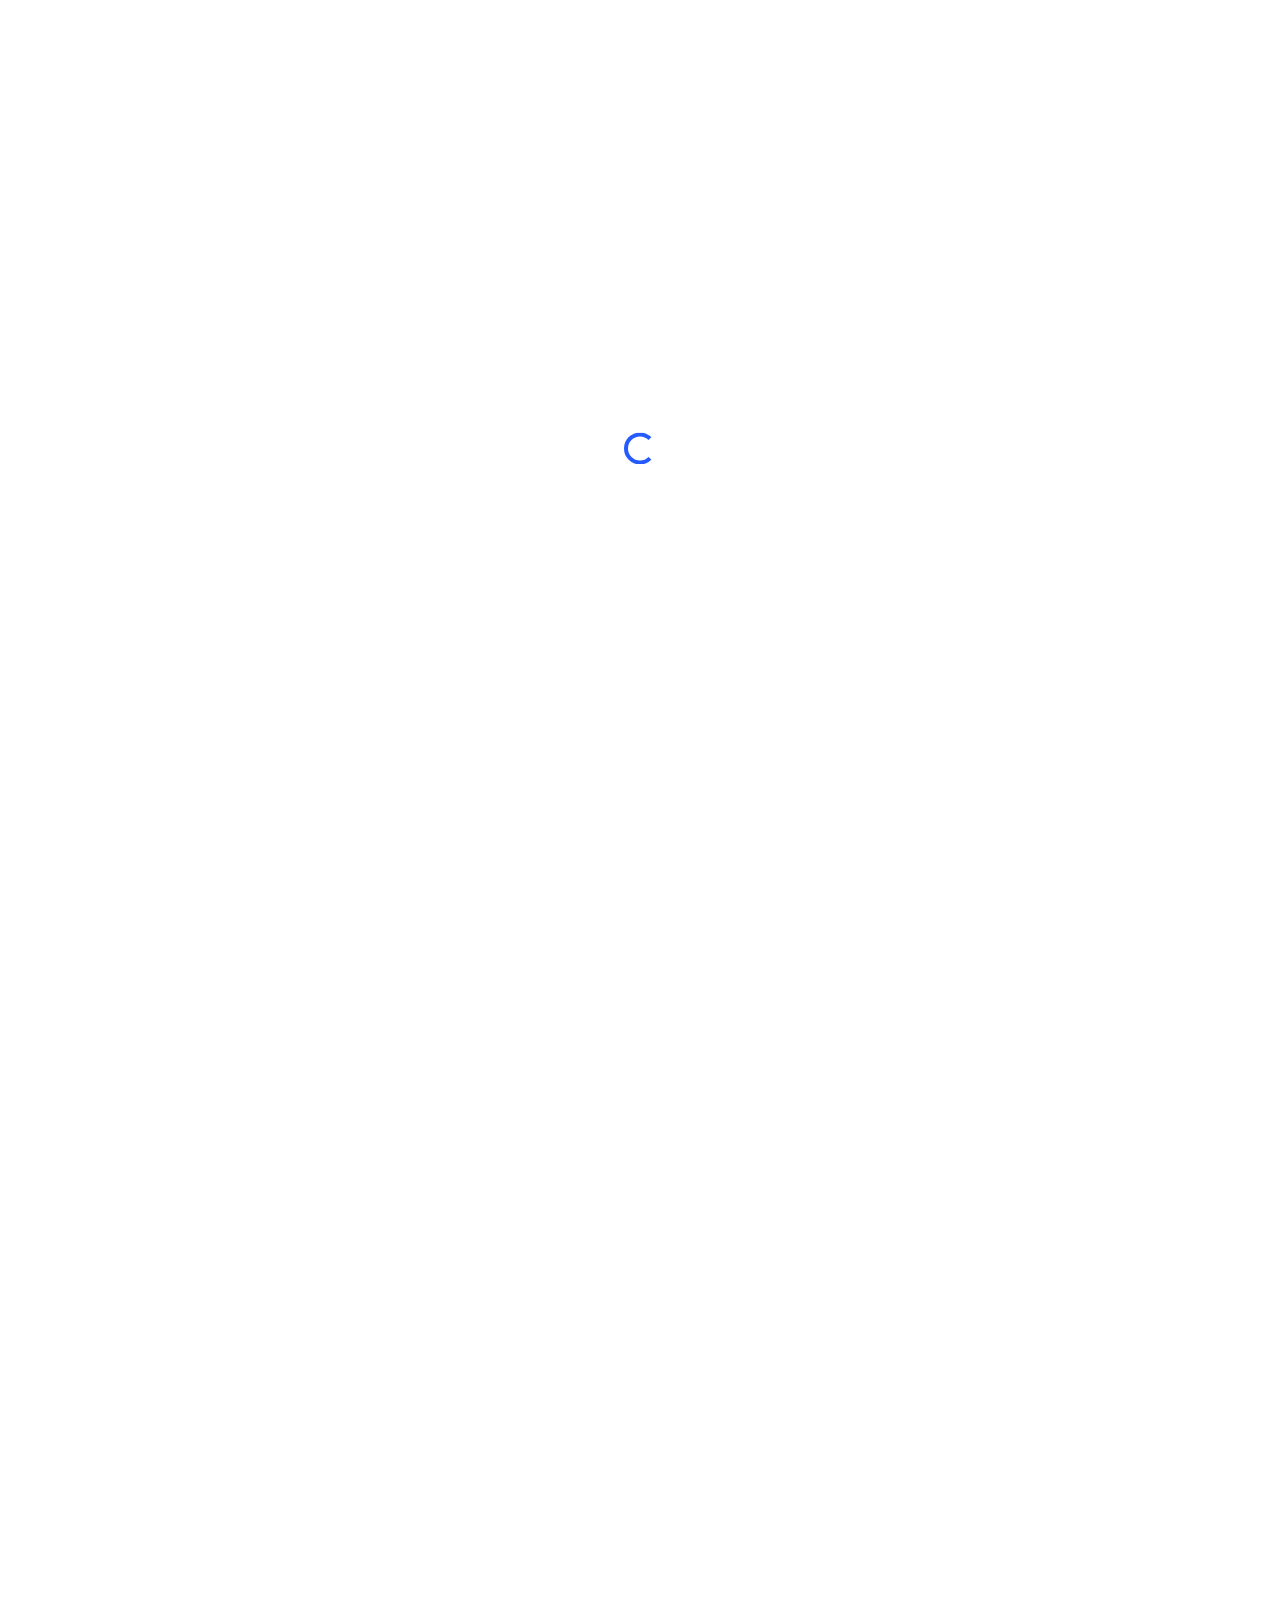
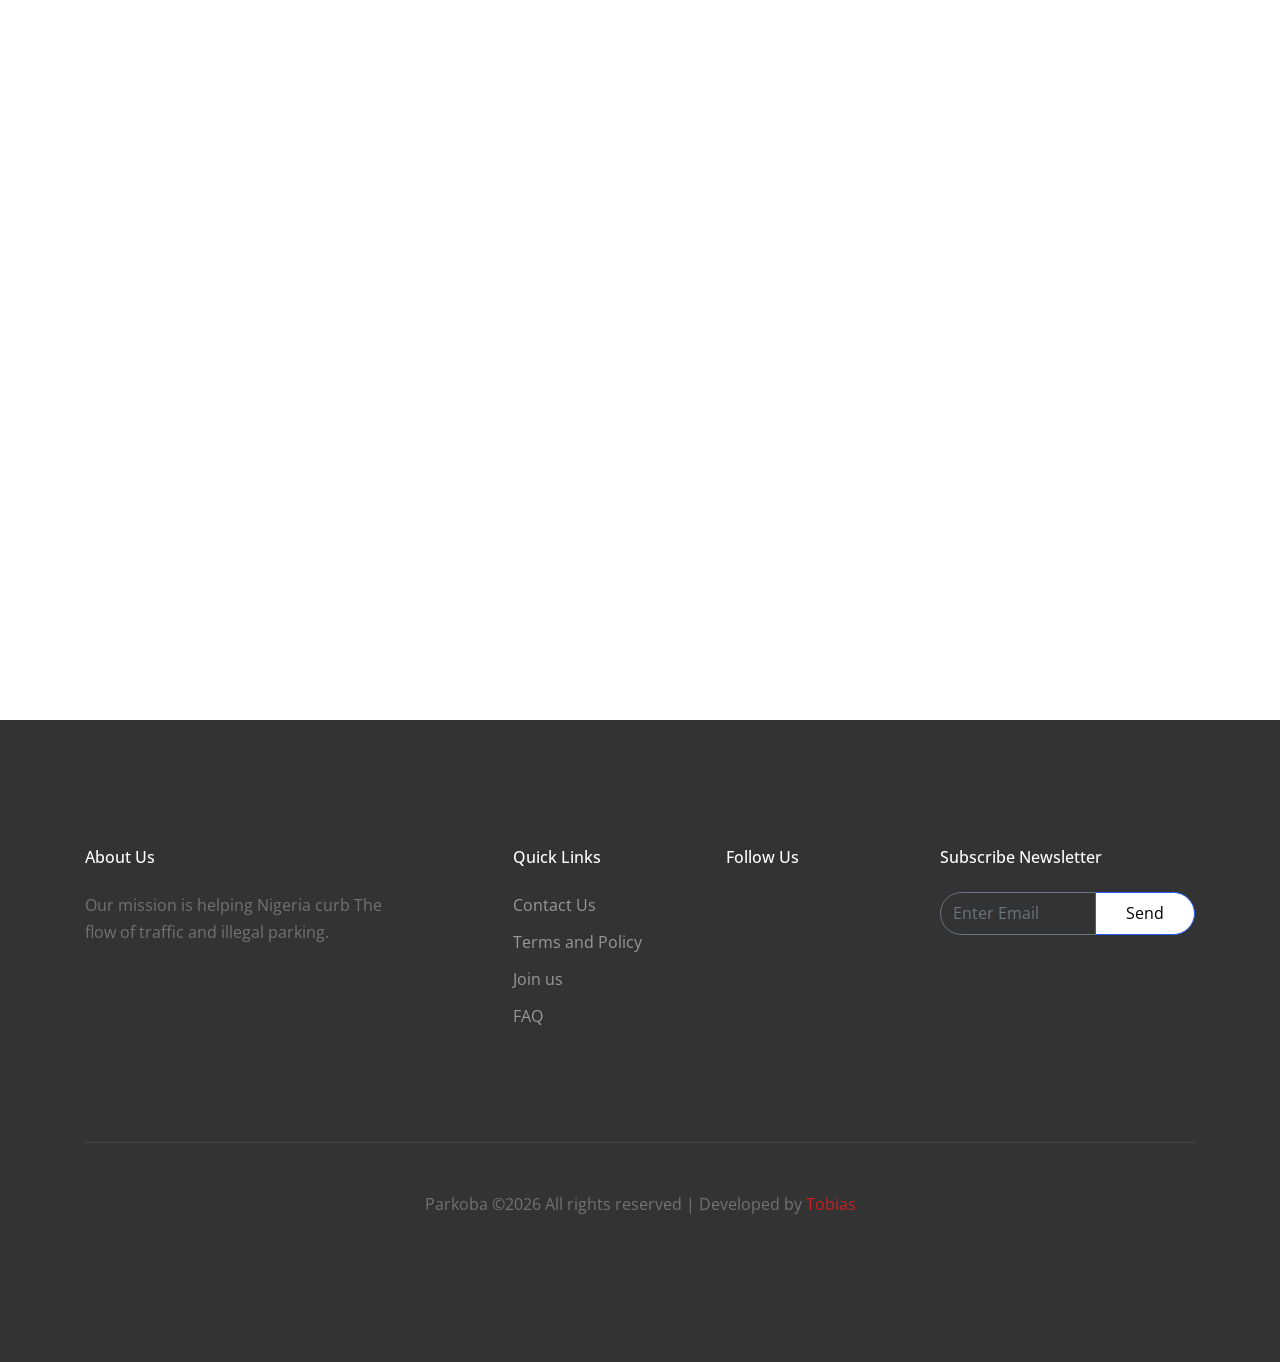
==== commit f7aeb953: "Update about.html" ====
--- a/about.html
+++ b/about.html
@@ -141,7 +141,7 @@
 
                     <div class="col-lg-5 ml-auto" data-aos="fade-up" data-aos-delay="100">
                         <div class="mb-4">
-                            <!-- <h3 class="h3 mb-4 text-black">About Parkoba </h3> -->
+                            <h3 class="h3 mb-4 text-black">Parkoba mission and Vision </h3>
                             <p class="about-text">Whether you need
                                 help finding a parking spot or have questions about our services, our friendly and
                                 knowledgeable customer service team is always available to assist you.
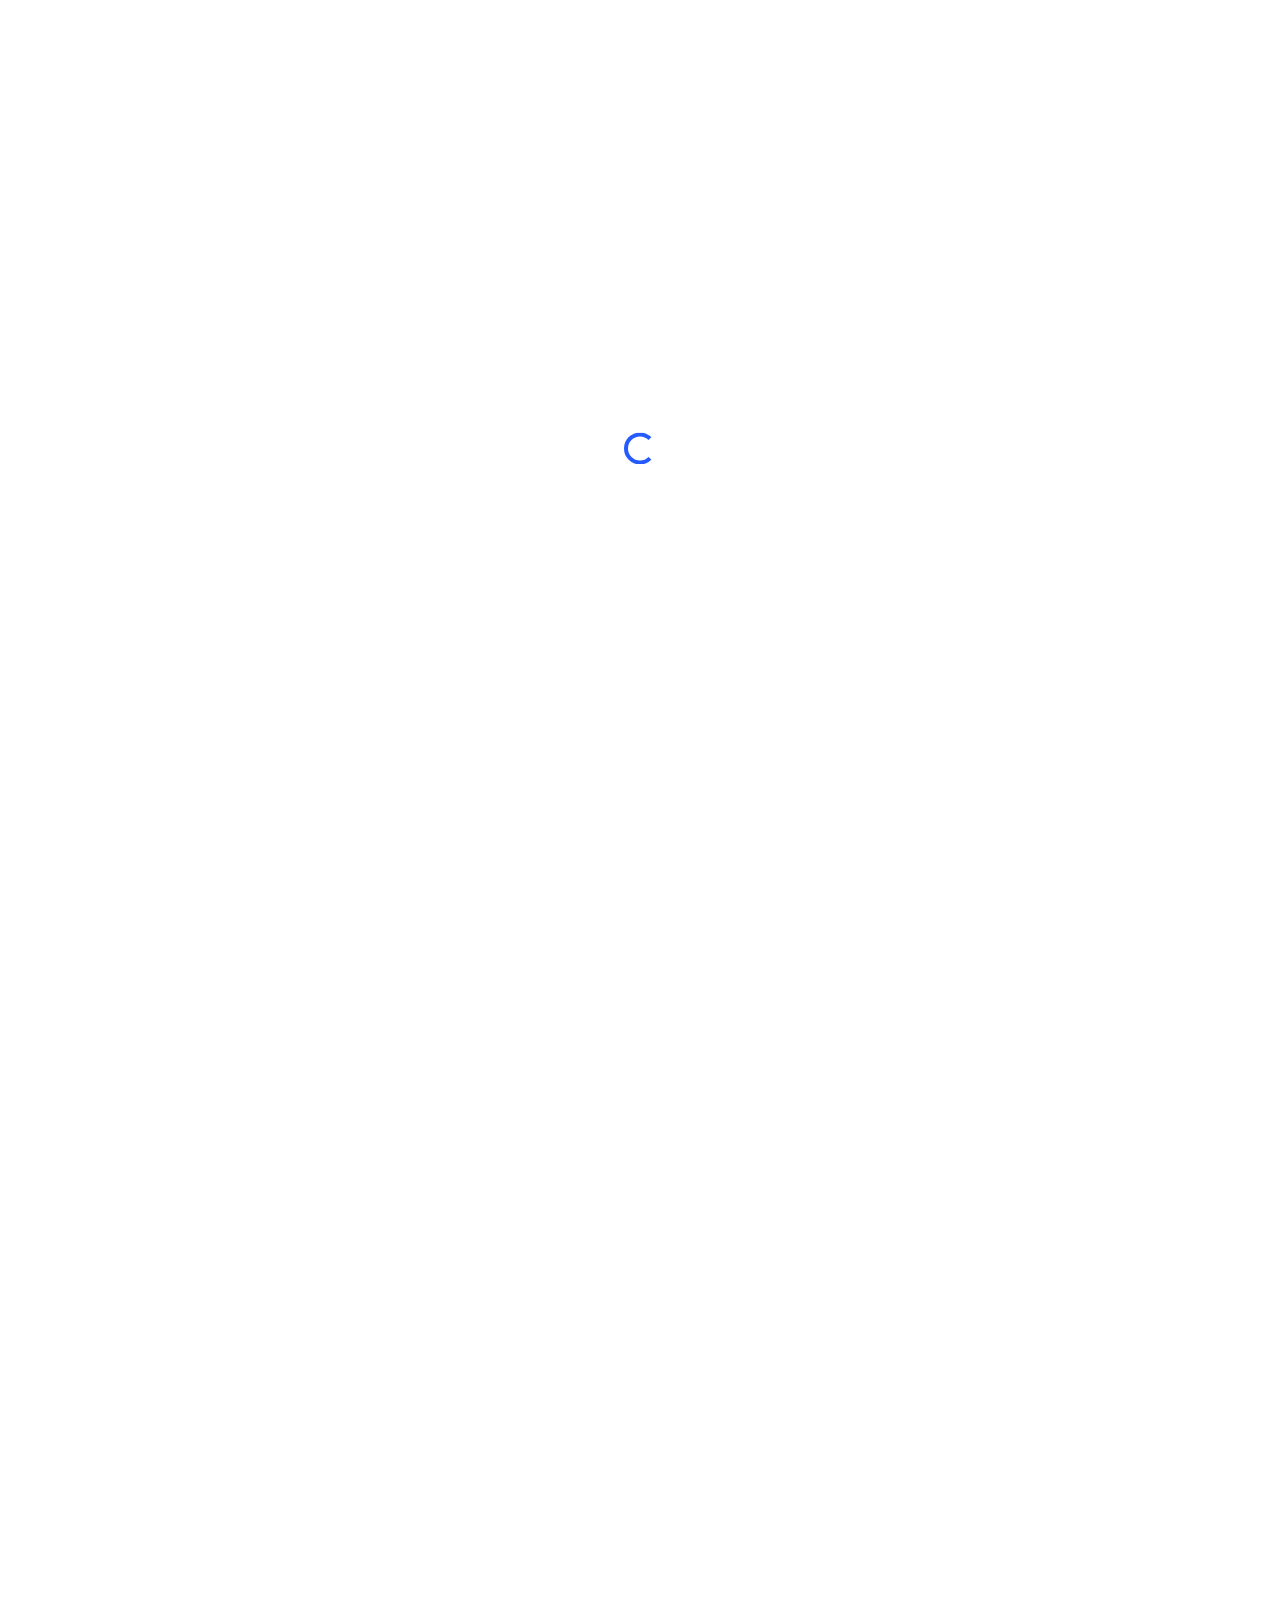
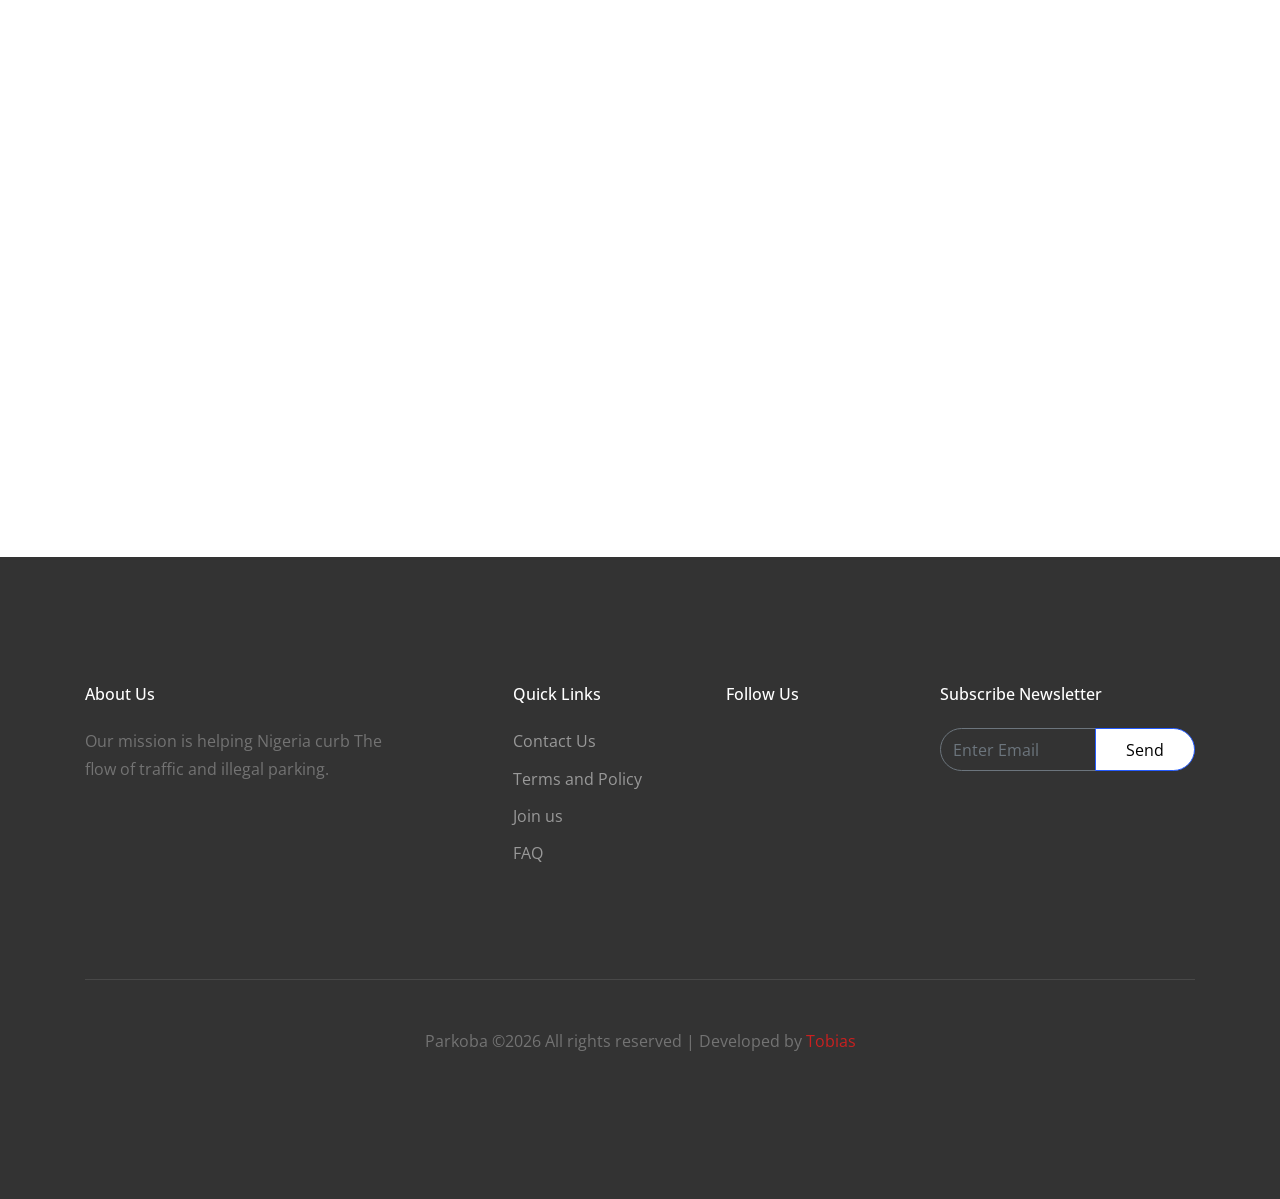
==== commit 99828526: "Update about.html" ====
--- a/about.html
+++ b/about.html
@@ -121,16 +121,10 @@
                                 stress-free and convenient parking experience. Whether you need to park for a few hours
                                 or several days, we have a wide range of parking options available to suit your needs.
 
-                                Our website is designed to make finding and booking a parking spot as easy as possible.
-                                With our user-friendly interface, you can quickly search for parking in various
-                                locations around the city and compare pricing and availability in real-time. We also
-                                offer flexible booking options, so you can easily adjust your plans as needed.
-
-                                At our parking website, we take your safety and security seriously. That's why we
-                                partner with reputable parking providers who offer secure parking facilities with 24/7
-                                surveillance and on-site staff to ensure your vehicle is always safe. We also use
-                                advanced technology to ensure that your payment and personal information is secure and
-                                protected.
+                                Our mission is to enhance parking accessibility while delivering a customer-centric
+                                experience with sustainable solutions and prioritizing safety. We engage with
+                                communities, drive innovation, empower employees, promote responsible parking behavior,
+                                and ensure accessibility for all while committing to continuous improvement.
 
                                 Our team of experienced professionals is dedicated to providing you with the best
                                 customer service and support. We understand that parking can be stressful, which is why
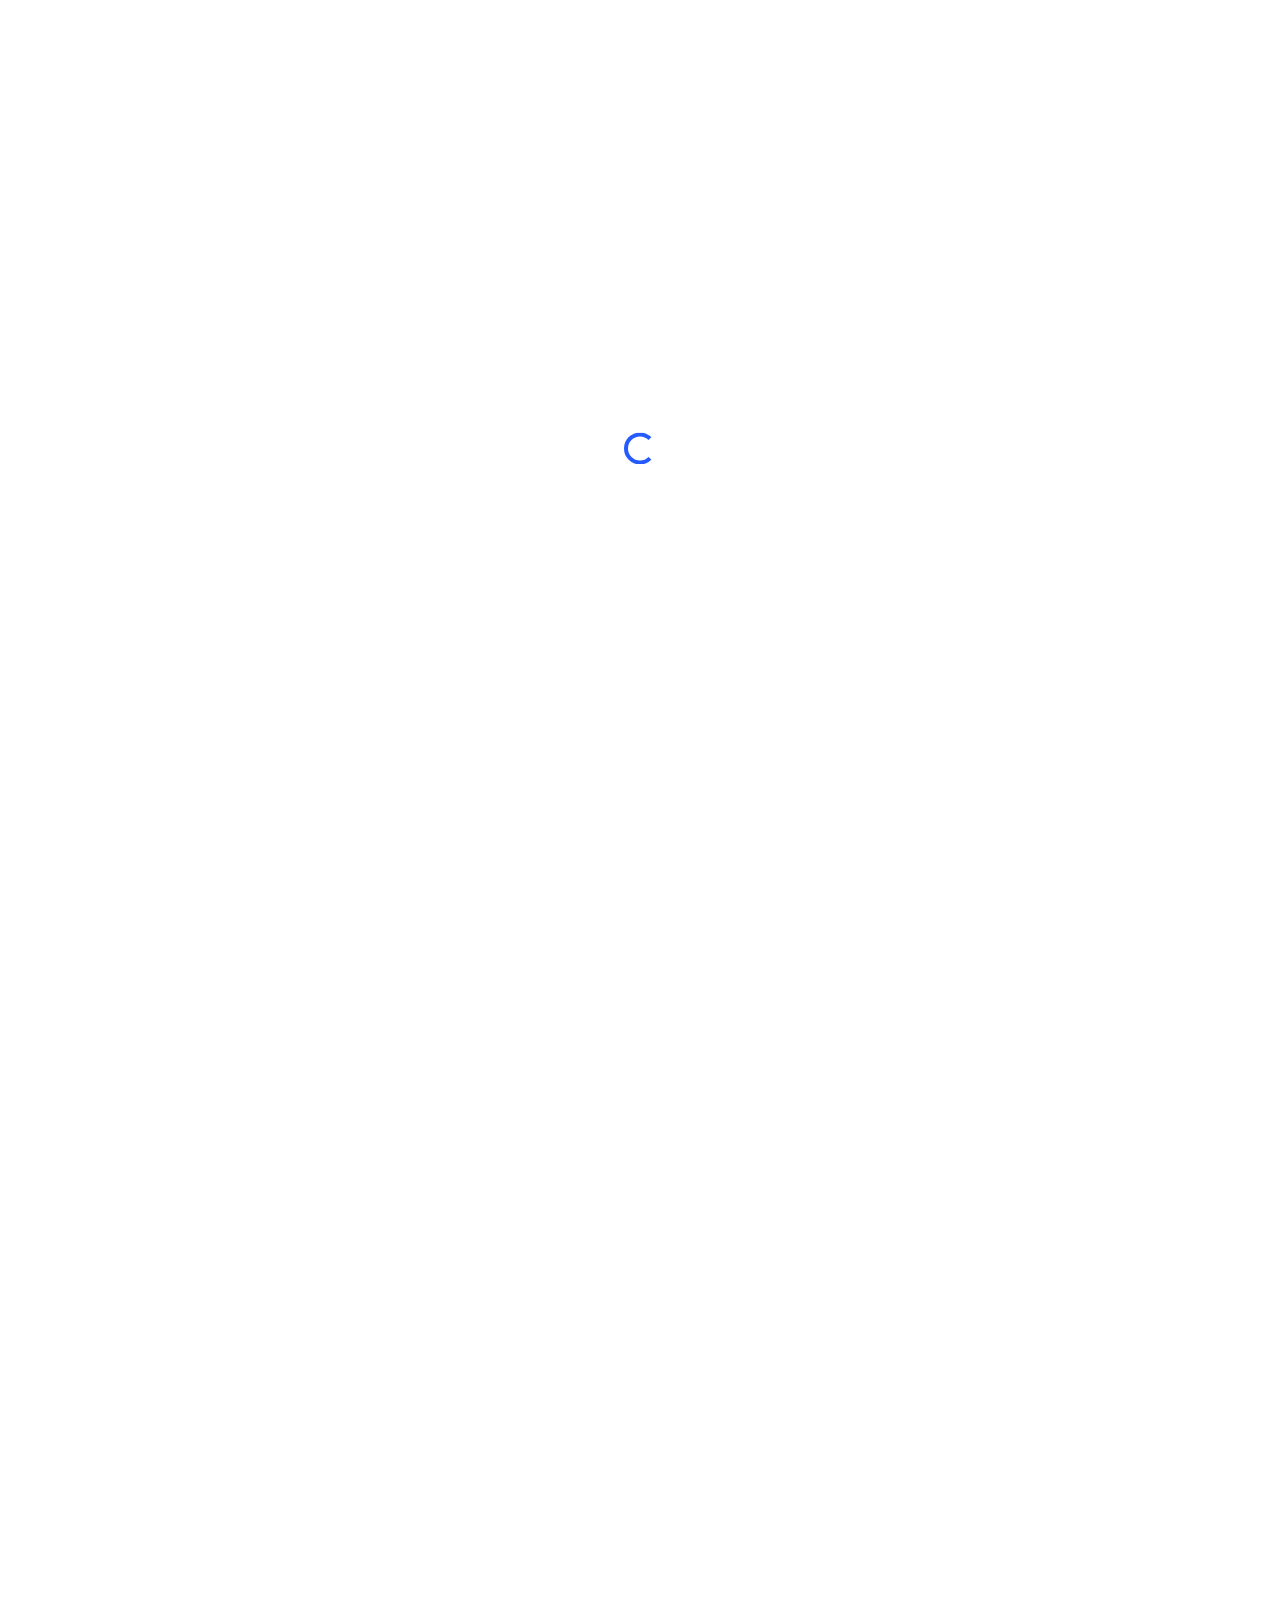
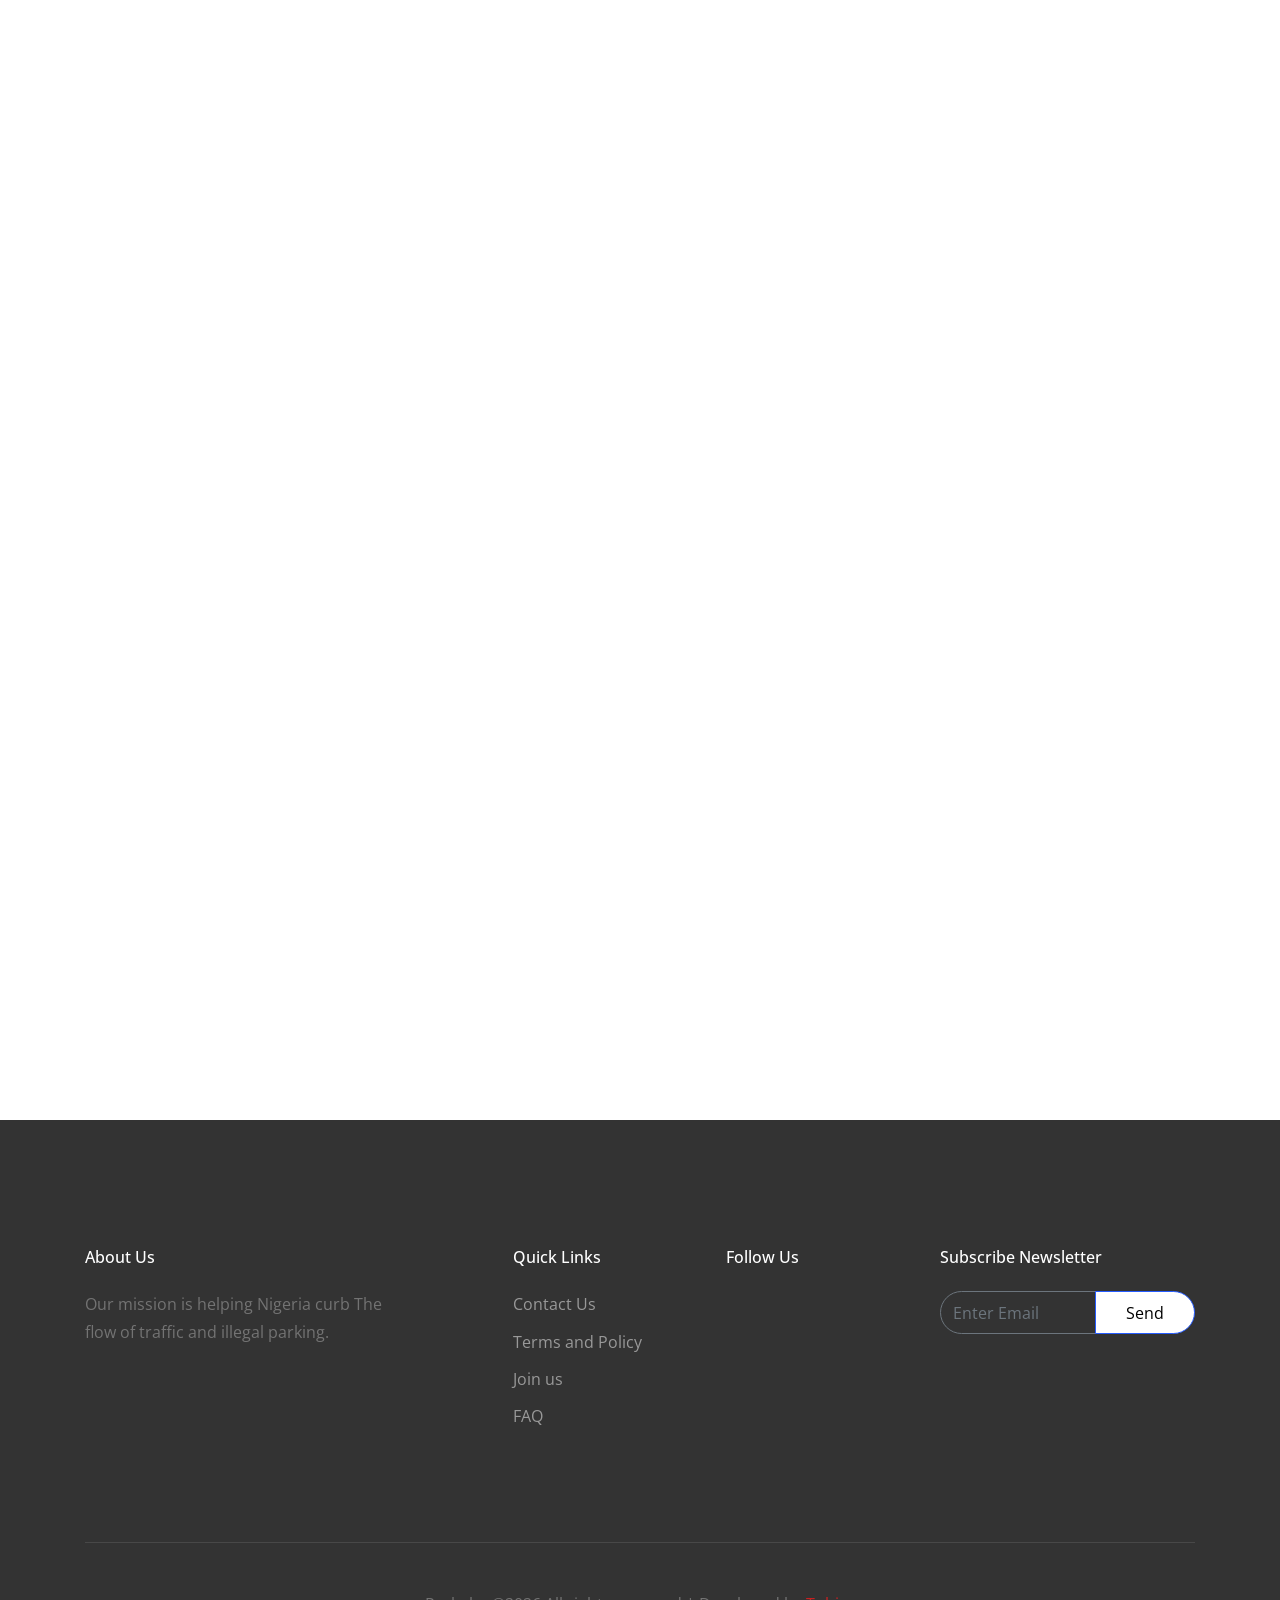
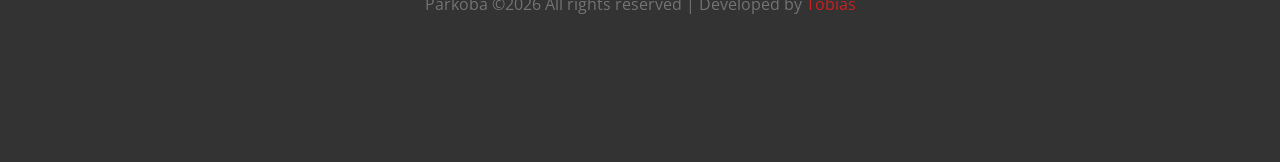
==== commit 64b66e4a: "Update about.html" ====
--- a/about.html
+++ b/about.html
@@ -125,10 +125,19 @@
                                 experience with sustainable solutions and prioritizing safety. We engage with
                                 communities, drive innovation, empower employees, promote responsible parking behavior,
                                 and ensure accessibility for all while committing to continuous improvement.
-
+                                <br><br>
                                 Our team of experienced professionals is dedicated to providing you with the best
                                 customer service and support. We understand that parking can be stressful, which is why
                                 we strive to make your experience as smooth and enjoyable as possible.
+                                Whether you need
+                                help finding a parking spot or have questions about our services, our friendly and
+                                knowledgeable customer service team is always available to assist you.
+                                <br><br>
+                                In addition to our standard parking services, we also offer valet parking and other
+                                premium options for those who require an extra level of convenience. And if you're a
+                                frequent parker, be sure to check out for our loyalty program, which will rewards you
+                                with
+                                discounts and other perks for each booking.
                             </p>
                         </div>
                     </div>
@@ -136,14 +145,26 @@
                     <div class="col-lg-5 ml-auto" data-aos="fade-up" data-aos-delay="100">
                         <div class="mb-4">
                             <h3 class="h3 mb-4 text-black">Parkoba mission and Vision </h3>
-                            <p class="about-text">Whether you need
-                                help finding a parking spot or have questions about our services, our friendly and
-                                knowledgeable customer service team is always available to assist you.
-
-                                In addition to our standard parking services, we also offer valet parking and other
-                                premium options for those who require an extra level of convenience. And if you're a
-                                frequent parker, be sure to check out our loyalty program, which rewards you with
-                                discounts and other perks for each booking.
+                            <p class="about-text">
+                                <Span>
+                                    <h4 style="color: rgb(37,91,254)">Vision:</h4>
+                                </Span>
+                                To become the leading parking solutions provider globally, revolutionizing urban
+                                mobility with cutting-edge technology and unparalleled customer experiences.
+
+                                <br><br><br>
+                                <Span>
+                                    <h4 style="color: rgb(37,91,254);">Added Features</h4>
+                                </Span>
+                                <li>Seamless Mobile App: Intuitive and user-friendly app for quick access to parking
+                                    services and information. </li>
+                                <li> On-Demand Parking: Instantly book and secure parking spaces anytime, anywhere.
+                                </li>
+                                <li> Enhanced Security: Well-lit, monitored facilities with advanced surveillance for
+                                    customer safety. </li>
+                                <li> Sustainability Initiatives: Promoting eco-friendly practices and electric vehicle
+                                    charging options.</li>
+                                <br><br>
 
                                 In conclusion, our parking website is your go-to destination for all your parking needs.
                                 With a wide range of parking options, real-time availability and pricing information,
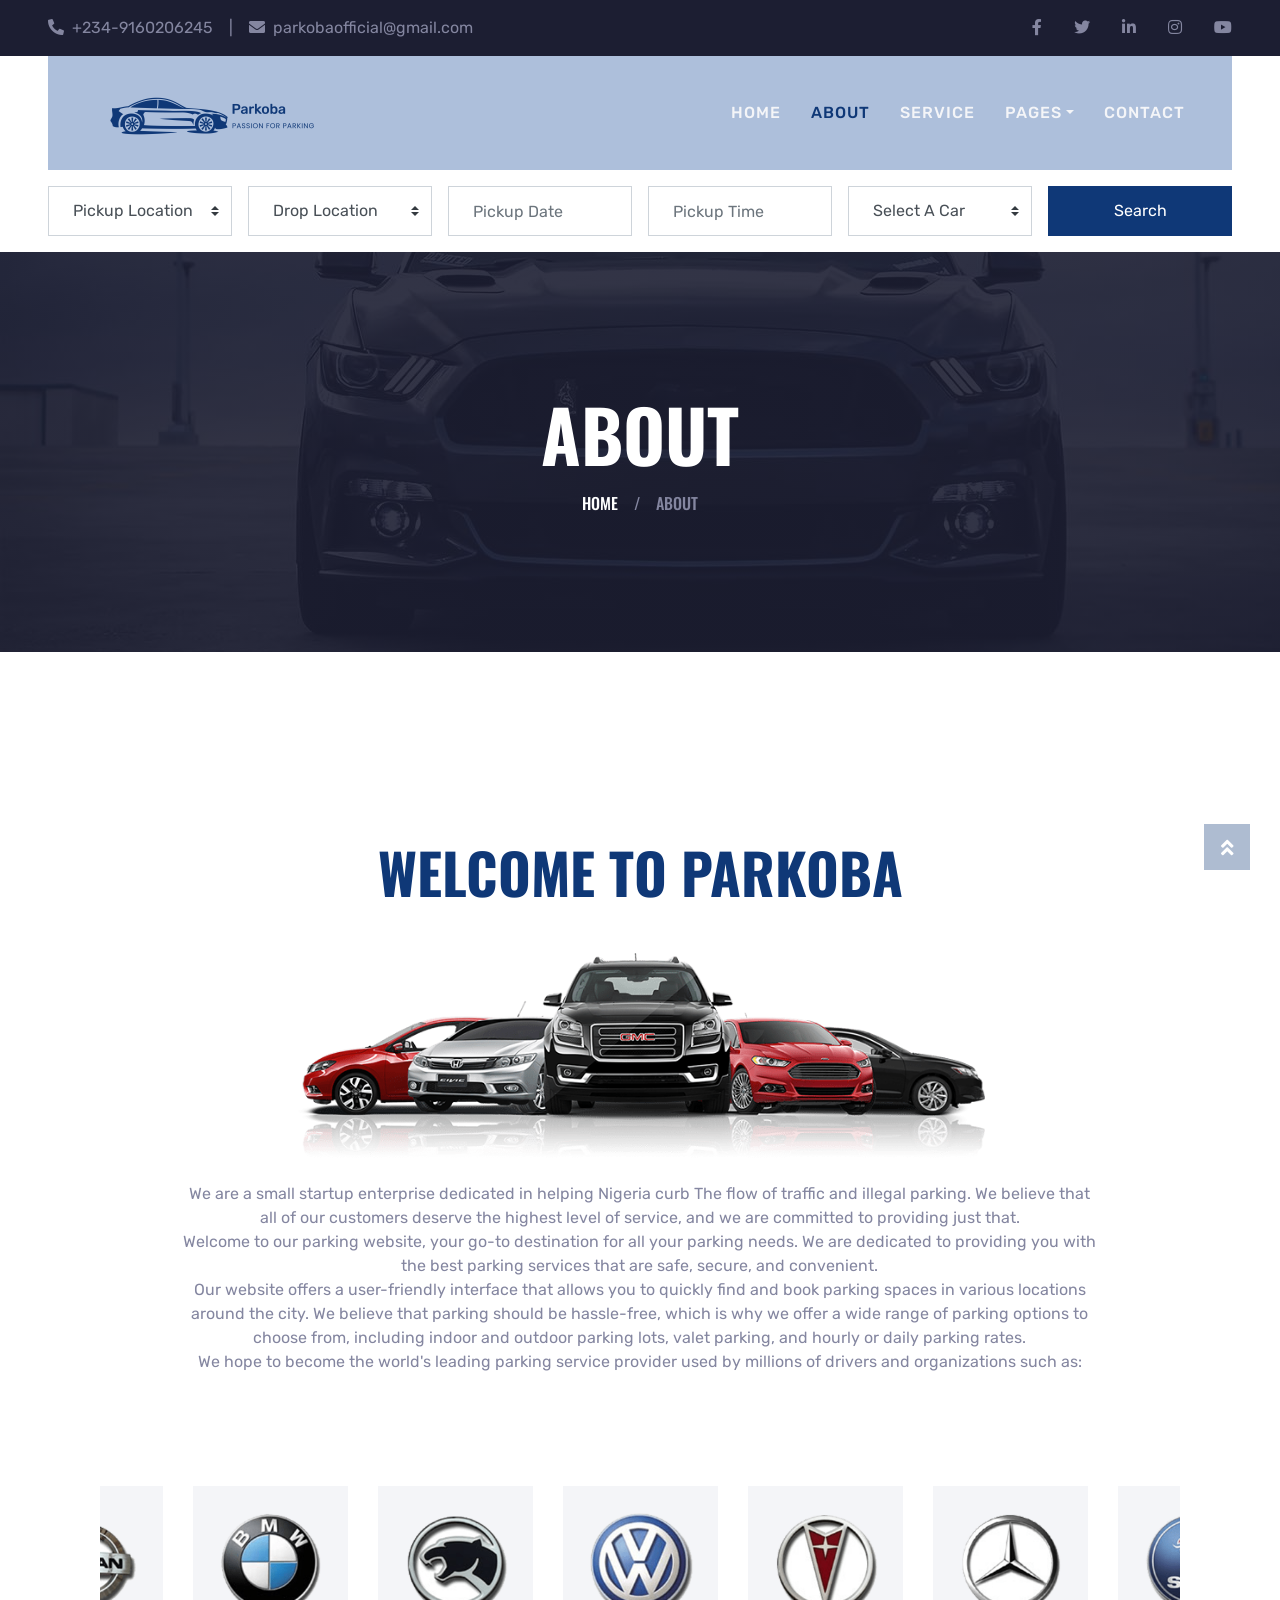
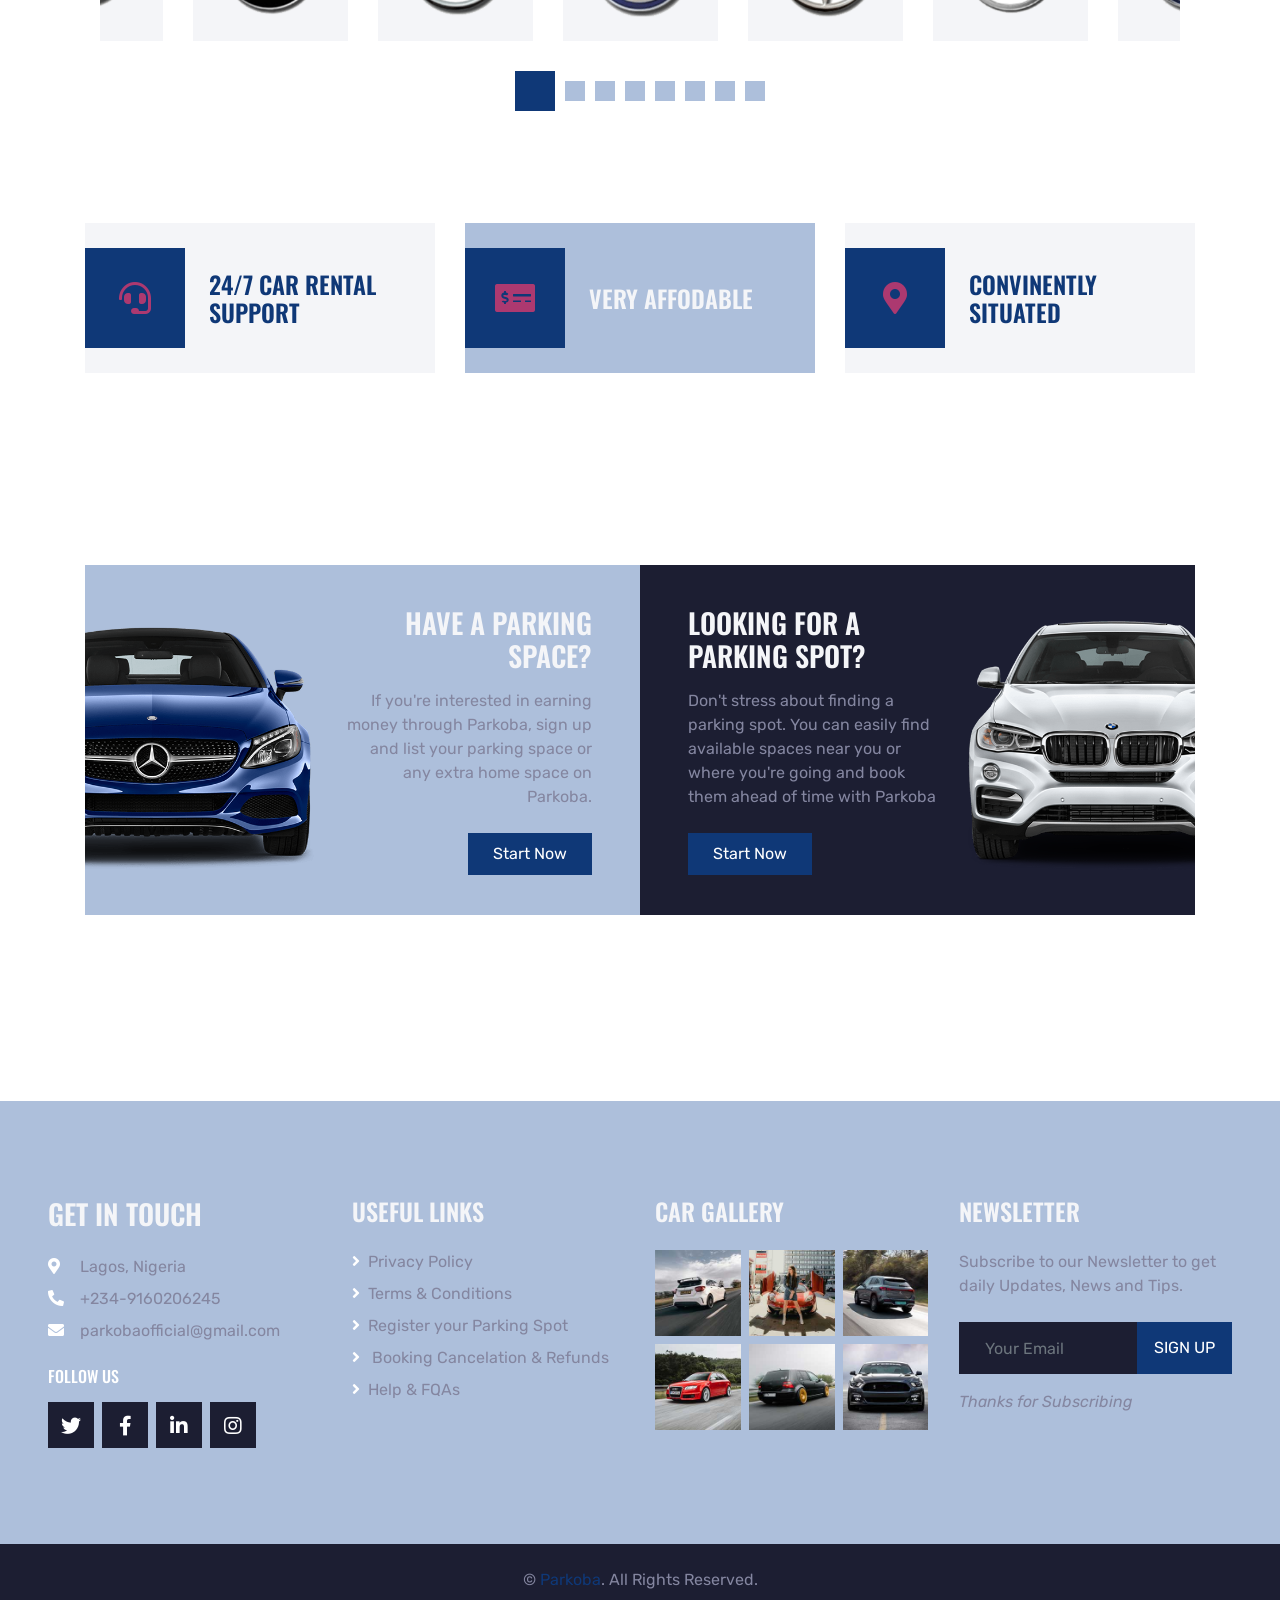
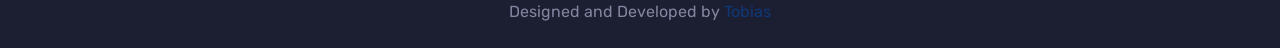
==== commit 24bf1293: "Full code commit" ====
--- a/about.html
+++ b/about.html
@@ -1,297 +1,406 @@
-<!doctype html>
+<!DOCTYPE html>
 <html lang="en">
 
 <head>
-    <title>About Parkoba</title>
     <meta charset="utf-8">
-    <meta name="viewport" content="width=device-width, initial-scale=1, shrink-to-fit=no">
-    <link href="https://fonts.googleapis.com/css?family=Open+Sans:300,400,700" rel="stylesheet">
-    <link rel="stylesheet" href="fonts/icomoon/style.css">
-    <link rel="stylesheet" href="css/bootstrap.min.css">
-    <link rel="stylesheet" href="css/jquery-ui.css">
-    <link rel="stylesheet" href="css/owl.carousel.min.css">
-    <link rel="stylesheet" href="css/owl.theme.default.min.css">
-    <link rel="stylesheet" href="css/owl.theme.default.min.css">
-    <link rel="stylesheet" href="css/jquery.fancybox.min.css">
-    <link rel="stylesheet" href="css/bootstrap-datepicker.css">
-    <link rel="stylesheet" href="fonts/flaticon/font/flaticon.css">
-    <link rel="stylesheet" href="css/aos.css">
-    <link rel="stylesheet" href="css/style.css">
-    <link rel="shortcut icon" href="img/parkoba icon .jpg" type="image/x-icon">
+    <title>Parkoba - Car Parking Website </title>
+    <meta content="width=device-width, initial-scale=1.0" name="viewport">
+    <meta content="" name="keywords">
+    <meta content="" name="description">
+
+    <!-- Favicon -->
+    <link href="img/favicon.ico" rel="icon">
+
+    <!-- Google Web Fonts -->
+    <link rel="preconnect" href="https://fonts.gstatic.com">
+    <link href="https://fonts.googleapis.com/css2?family=Oswald:wght@400;500;600;700&family=Rubik&display=swap"
+        rel="stylesheet">
+
+    <!-- Font Awesome -->
+    <link href="https://cdnjs.cloudflare.com/ajax/libs/font-awesome/5.15.0/css/all.min.css" rel="stylesheet">
+    <link rel="stylesheet" href="fontawesome-free-5.15.2-web/css/fontawesome.min.css">
+
+
+    <!-- Libraries Stylesheet -->
+    <link href="lib/owlcarousel/assets/owl.carousel.min.css" rel="stylesheet">
+    <link href="lib/tempusdominus/css/tempusdominus-bootstrap-4.min.css" rel="stylesheet" />
+
+    <!-- Customized Bootstrap Stylesheet -->
+    <link href="css/bootstrap.min.css" rel="stylesheet">
+
+    <!--   Stylesheet -->
+    <link href="css/style.css" rel="stylesheet">
 </head>
 
-<body data-spy="scroll" data-target=".site-navbar-target" data-offset="300">
-    <div id="overlayer"></div>
-    <div class="loader">
-        <div class="spinner-border text-primary" role="status">
-            <span class="sr-only">Loading...</span>
-        </div>
-    </div>
-
-
-
-    <div class="site-wrap">
-        <div class="site-mobile-menu site-navbar-target">
-            <div class="site-mobile-menu-header">
-                <div class="site-mobile-menu-close mt-3">
-                    <span class="icon-close2 js-menu-toggle"></span>
-                </div>
-            </div>
-            <div class="site-mobile-menu-body"></div>
-        </div>
-
-        <header class="site-navbar py-4 js-sticky-header site-navbar-target" role="banner">
-
-            <div class="container">
-                <div class="row align-items-center">
-
-                    <div class="col-6 col-xl-2">
-                        <a href="#"> <img src="img/parkoba icon no bg  .png" class="mb-0 site-logo"><a href="index.html"
-                                class="h2 mb-0"><span class="text-primary"></span></a>
-                            </img>
-                        </a>
-                    </div>
-
-                    <div class="col-12 col-md-10 d-none d-xl-block">
-                        <nav class="site-navigation position-relative text-right" role="navigation">
-
-                            <ul class="site-menu main-menu js-clone-nav mr-auto d-none d-lg-block">
-                                <li><a href="index.html" class="nav-link">Home</a></li>
-                                <li>
-                                    <a href="#" class="nav-link">About Us</a>
-                                </li>
-                                <li><a href="index.html#services-section" class="nav-link">Services</a></li>
-                                <li><a href="index.html#contact-section" class="nav-link">Contact</a></li>
-                                <li><a href="app.html" class="nav-link">Get Parking</a></li>
-                                <li><a href="tc.html" class="nav-link">FAQ</a></li>
-                            </ul>
-                        </nav>
-                    </div>
-                    <div class="col-6 d-inline-block d-xl-none ml-md-0 py-3" style="position: relative; top: 3px;"><a
-                            href="#" class="site-menu-toggle js-menu-toggle float-right"><span
-                                class="icon-menu h3"></span></a></div>
-                </div>
-            </div>
-
-        </header>
-
-        <div class="site-blocks-cover overlay" style="background-image: url(img/cars1.jpg);" data-aos="fade"
-            id="home-section">
-
-            <div class="container">
-                <div class="row align-items-center justify-content-center">
-                    <div class="col-md-8 mt-lg-5 text-center">
-                        <h1 class="text-uppercase" data-aos="fade-up">About Parkoba</h1>
-                        <!-- <p class="mb-5 desc" data-aos="fade-up" data-aos-delay="100">Parkoba</p> -->
-                        <p class="mb-5 desc" data-aos="fade-up" data-aos-delay="100">Park with Pride </p>
-                        <div data-aos="fade-up" data-aos-delay="100">
-                            <a href="app.html" class="btn smoothscroll btn-primary mr-2 mb-2">Book Parking </a>
-                        </div>
-                    </div>
-
-                </div>
-            </div>
-
-            <a href="#about-section" class="mouse smoothscroll">
-                <span class="mouse-icon">
-                    <span class="mouse-wheel"></span>
-                </span>
-            </a>
-        </div>
-
-        <div class="site-section cta-big-image" id="about-section">
-            <div class="container">
-                <div class="row mb-5">
-                    <div class="col-12 text-center" data-aos="fade">
-                        <h2 class="section-title mb-3"></h2>
-                    </div>
-                </div>
-                <div class="row">
-                    <div class="col-lg-6 mb-5" data-aos="fade-up" data-aos-delay="">
-                        <!-- <figure class="circle-bg"> -->
-                        <img src="img/ca.jpg" alt="Image" class="img-fluid">
-                        <!-- </figure> -->
-                    </div>
-                    <div class="col-lg-5 ml-auto" data-aos="fade-up" data-aos-delay="100">
-                        <div class="mb-4">
-                            <h3 class="h3 mb-4 text-black">About Parkoba </h3>
-                            <p class="about-text">When it comes to parking, we understand that it can be a hassle to
-                                find a spot,
-                                especially in busy areas. That's why we've made it our mission to provide you with a
-                                stress-free and convenient parking experience. Whether you need to park for a few hours
-                                or several days, we have a wide range of parking options available to suit your needs.
-
-                                Our mission is to enhance parking accessibility while delivering a customer-centric
-                                experience with sustainable solutions and prioritizing safety. We engage with
-                                communities, drive innovation, empower employees, promote responsible parking behavior,
-                                and ensure accessibility for all while committing to continuous improvement.
-                                <br><br>
-                                Our team of experienced professionals is dedicated to providing you with the best
-                                customer service and support. We understand that parking can be stressful, which is why
-                                we strive to make your experience as smooth and enjoyable as possible.
-                                Whether you need
-                                help finding a parking spot or have questions about our services, our friendly and
-                                knowledgeable customer service team is always available to assist you.
-                                <br><br>
-                                In addition to our standard parking services, we also offer valet parking and other
-                                premium options for those who require an extra level of convenience. And if you're a
-                                frequent parker, be sure to check out for our loyalty program, which will rewards you
-                                with
-                                discounts and other perks for each booking.
+<body>
+    <!-- Topbar Start -->
+    <div class="container-fluid bg-dark py-3 px-lg-5 d-none d-lg-block">
+        <div class="row">
+            <div class="col-md-6 text-center text-lg-left mb-2 mb-lg-0">
+                <div class="d-inline-flex align-items-center">
+                    <a class="text-body pr-3" href="tel: +234-9160206245"><i
+                            class="fa fa-phone-alt mr-2"></i>+234-9160206245</a>
+                    <span class="text-body">|</span>
+                    <a class="text-body px-3" href="mailto: parkobaofficial@gmail.com"><i
+                            class="fa fa-envelope mr-2"></i>parkobaofficial@gmail.com</a>
+                </div>
+            </div>
+            <div class="col-md-6 text-center text-lg-right">
+                <div class="d-inline-flex align-items-center">
+                    <a class="text-body px-3" href="https://www.facebook.com/profile.php?id=100090328631678">
+                        <i class="fab fa-facebook-f"></i>
+                    </a>
+                    <a class="text-body px-3" href="">
+                        <i class="fab fa-twitter"></i>
+                    </a>
+                    <a class="text-body px-3" href="">
+                        <i class="fab fa-linkedin-in"></i>
+                    </a>
+                    <a class="text-body px-3" href="https://www.instagram.com/parkobaofficial/">
+                        <i class="fab fa-instagram"></i>
+                    </a>
+                    <a class="text-body pl-3" href="">
+                        <i class="fab fa-youtube"></i>
+                    </a>
+                </div>
+            </div>
+        </div>
+    </div>
+    <!-- Topbar End -->
+
+
+    <!-- Navbar Start -->
+    <div class="container-fluid position-relative nav-bar p-0">
+        <div class="position-relative px-lg-5" style="z-index: 9;">
+            <nav class="navbar navbar-expand-lg bg-secondary navbar-dark py-3 py-lg-0 pl-3 pl-lg-5">
+                <a href="" class="navbar-brand">
+                    <img class="text-uppercase text-primary mb-1" src="img/logo.png" alt="Parkoba logo">
+
+                </a>
+                <button type="button" class="navbar-toggler" data-toggle="collapse" data-target="#navbarCollapse">
+                    <span class="navbar-toggler-icon"></span>
+                </button>
+                <div class="collapse navbar-collapse justify-content-between px-3" id="navbarCollapse">
+                    <div class="navbar-nav ml-auto py-0">
+                        <a href="index.html" class="nav-item nav-link ">Home</a>
+                        <a href="about.html" class="nav-item nav-link active">About</a>
+                        <a href="service.html" class="nav-item nav-link">Service</a>
+                        <!-- <div class="nav-item dropdown">
+                            <a href="#" class="nav-link dropdown-toggle" data-toggle="dropdown">Cars</a>
+                            <div class="dropdown-menu rounded-0 m-0">
+                                <a href="car.html" class="dropdown-item">Car Parking</a>
+                                <a href="detail.html" class="dropdown-item">Car Reservations</a>
+                                <a href="booking.html" class="dropdown-item">Booking</a>
+                            </div>
+                        </div> -->
+                        <div class="nav-item dropdown">
+                            <a href="#" class="nav-link dropdown-toggle" data-toggle="dropdown">Pages</a>
+                            <div class="dropdown-menu rounded-0 m-0">
+                                <a href="team.html" class="dropdown-item">The Team</a>
+                                <a href="testimonial.html" class="dropdown-item">Testimonial</a>
+                            </div>
+                        </div>
+                        <a href="contact.html" class="nav-item nav-link">Contact</a>
+                    </div>
+                </div>
+            </nav>
+        </div>
+    </div>
+    <!-- Navbar End -->
+
+    <!-- Search Start -->
+    <div class="container-fluid bg-white pt-3 px-lg-5">
+        <div class="row mx-n2">
+            <div class="col-xl-2 col-lg-4 col-md-6 px-2">
+                <select class="custom-select px-4 mb-3" style="height: 50px;">
+                    <option selected>Pickup Location</option>
+                    <option value="1">Location 1</option>
+                    <option value="2">Location 2</option>
+                    <option value="3">Location 3</option>
+                </select>
+            </div>
+            <div class="col-xl-2 col-lg-4 col-md-6 px-2">
+                <select class="custom-select px-4 mb-3" style="height: 50px;">
+                    <option selected>Drop Location</option>
+                    <option value="1">Location 1</option>
+                    <option value="2">Location 2</option>
+                    <option value="3">Location 3</option>
+                </select>
+            </div>
+            <div class="col-xl-2 col-lg-4 col-md-6 px-2">
+                <div class="date mb-3" id="date" data-target-input="nearest">
+                    <input type="text" class="form-control p-4 datetimepicker-input" placeholder="Pickup Date"
+                        data-target="#date" data-toggle="datetimepicker" />
+                </div>
+            </div>
+            <div class="col-xl-2 col-lg-4 col-md-6 px-2">
+                <div class="time mb-3" id="time" data-target-input="nearest">
+                    <input type="text" class="form-control p-4 datetimepicker-input" placeholder="Pickup Time"
+                        data-target="#time" data-toggle="datetimepicker" />
+                </div>
+            </div>
+            <div class="col-xl-2 col-lg-4 col-md-6 px-2">
+                <select class="custom-select px-4 mb-3" style="height: 50px;">
+                    <option selected>Select A Car</option>
+                    <option value="1">Car 1</option>
+                    <option value="2">Car 1</option>
+                    <option value="3">Car 1</option>
+                </select>
+            </div>
+            <div class="col-xl-2 col-lg-4 col-md-6 px-2">
+                <button class="btn btn-primary btn-block mb-3" type="submit" style="height: 50px;">Search</button>
+            </div>
+        </div>
+    </div>
+    <!-- Search End -->
+
+
+    <!-- Page Header Start -->
+    <div class="container-fluid page-header">
+        <h1 class="display-3 text-uppercase text-white mb-3">About</h1>
+        <div class="d-inline-flex text-white">
+            <h6 class="text-uppercase m-0"><a class="text-white" href="index.html
+                ">Home</a></h6>
+            <h6 class="text-body m-0 px-3">/</h6>
+            <h6 class="text-uppercase text-body m-0">About</h6>
+        </div>
+    </div>
+    <!-- Page Header Start -->
+
+
+    <!-- About Start -->
+    <div class="container-fluid py-5">
+        <div class="container pt-5 pb-3">
+            <h1 class="display-4 text-uppercase text-center mb-5">Welcome To <span class="text-primary">Parkoba</span>
+            </h1>
+            <div class="row justify-content-center">
+                <div class="col-lg-10 text-center">
+                    <img class="w-75 mb-4" src="img/about.png" alt="">
+                    <p>We are a small startup enterprise dedicated in helping Nigeria curb The flow of traffic and
+                        illegal parking. We believe that all of our customers deserve the highest level of service, and
+                        we are committed to providing just that. <br>
+                        Welcome to our parking website, your go-to destination
+                        for all your parking needs.
+                        We are dedicated to providing you with the best parking services that are safe, secure, and
+                        convenient.
+                        <br>Our website offers a user-friendly interface that allows you to quickly find and
+                        book parking spaces in various locations around the city. We believe that parking should be
+                        hassle-free, which is why we
+                        offer a wide range of parking options to choose from, including indoor and outdoor parking lots,
+                        valet parking, and hourly or daily parking rates.<br>
+
+                        We hope to become the world's leading parking service provider used by millions of drivers and
+                        organizations such as: </p>
+                </div>
+                <!-- Vendor Start -->
+                <div class="container-fluid py-5">
+                    <div class="container py-5">
+                        <div class="owl-carousel vendor-carousel">
+                            <div class="bg-light p-4">
+                                <img src="img/vendor-1.png" alt="">
+                            </div>
+                            <div class="bg-light p-4">
+                                <img src="img/vendor-2.png" alt="">
+                            </div>
+                            <div class="bg-light p-4">
+                                <img src="img/vendor-3.png" alt="">
+                            </div>
+                            <div class="bg-light p-4">
+                                <img src="img/vendor-4.png" alt="">
+                            </div>
+                            <div class="bg-light p-4">
+                                <img src="img/vendor-5.png" alt="">
+                            </div>
+                            <div class="bg-light p-4">
+                                <img src="img/vendor-6.png" alt="">
+                            </div>
+                            <div class="bg-light p-4">
+                                <img src="img/vendor-7.png" alt="">
+                            </div>
+                            <div class="bg-light p-4">
+                                <img src="img/vendor-8.png" alt="">
+                            </div>
+                        </div>
+                    </div>
+                </div>
+                <!-- Vendor End -->
+            </div>
+            <div class="row mt-3">
+                <div class="col-lg-4 mb-2">
+                    <div class="d-flex align-items-center bg-light p-4 mb-4" style="height: 150px;">
+                        <div class="d-flex align-items-center justify-content-center flex-shrink-0 bg-primary ml-n4 mr-4"
+                            style="width: 100px; height: 100px;">
+                            <i class="fa fa-2x fa-headset text-secondary"></i>
+                        </div>
+                        <h4 class="text-uppercase m-0">24/7 Car Rental Support</h4>
+                    </div>
+                </div>
+                <div class="col-lg-4 mb-2">
+                    <div class="d-flex align-items-center bg-secondary p-4 mb-4" style="height: 150px;">
+                        <div class="d-flex align-items-center justify-content-center flex-shrink-0 bg-primary ml-n4 mr-4"
+                            style="width: 100px; height: 100px;">
+                            <i class="fa fa-2x fa-money-check-alt text-secondary"></i>
+                        </div>
+                        <h4 class="text-light text-uppercase m-0">Very Affodable</h4>
+                    </div>
+                </div>
+                <div class="col-lg-4 mb-2">
+                    <div class="d-flex align-items-center bg-light p-4 mb-4" style="height: 150px;">
+                        <div class="d-flex align-items-center justify-content-center flex-shrink-0 bg-primary ml-n4 mr-4"
+                            style="width: 100px; height: 100px;">
+                            <i class="fa fa-2x fa-map-marker-alt text-secondary"></i>
+                        </div>
+                        <h4 class="text-uppercase m-0">Convinently Situated</h4>
+                    </div>
+                </div>
+            </div>
+        </div>
+    </div>
+    <!-- About End -->
+
+
+    <!-- Banner Start -->
+    <div class="container-fluid py-5">
+        <div class="container py-5">
+            <div class="row mx-0">
+                <div class="col-lg-6 px-0">
+                    <div class="px-5 bg-secondary d-flex align-items-center justify-content-between"
+                        style="height: 350px;">
+                        <img class="img-fluid flex-shrink-0 ml-n5 w-50 mr-4" src="img/banner-left.png" alt="">
+                        <div class="text-right">
+                            <h3 class="text-uppercase text-light mb-3">HAVE A PARKING SPACE?
+                            </h3>
+                            <p class="mb-4">If you're interested in earning money through Parkoba, sign up and list your
+                                parking space or any extra home space on Parkoba.
+
                             </p>
-                        </div>
-                    </div>
-
-                    <div class="col-lg-5 ml-auto" data-aos="fade-up" data-aos-delay="100">
-                        <div class="mb-4">
-                            <h3 class="h3 mb-4 text-black">Parkoba mission and Vision </h3>
-                            <p class="about-text">
-                                <Span>
-                                    <h4 style="color: rgb(37,91,254)">Vision:</h4>
-                                </Span>
-                                To become the leading parking solutions provider globally, revolutionizing urban
-                                mobility with cutting-edge technology and unparalleled customer experiences.
-
-                                <br><br><br>
-                                <Span>
-                                    <h4 style="color: rgb(37,91,254);">Added Features</h4>
-                                </Span>
-                                <li>Seamless Mobile App: Intuitive and user-friendly app for quick access to parking
-                                    services and information. </li>
-                                <li> On-Demand Parking: Instantly book and secure parking spaces anytime, anywhere.
-                                </li>
-                                <li> Enhanced Security: Well-lit, monitored facilities with advanced surveillance for
-                                    customer safety. </li>
-                                <li> Sustainability Initiatives: Promoting eco-friendly practices and electric vehicle
-                                    charging options.</li>
-                                <br><br>
-
-                                In conclusion, our parking website is your go-to destination for all your parking needs.
-                                With a wide range of parking options, real-time availability and pricing information,
-                                and a commitment to safety and security, we're here to make your parking experience
-                                stress-free and convenient. So why wait? <span><a href="app.html"> Download our
-                                        App</a></span>
-                                today to book the
-                                perfect parking spot for you!
+                            <a class="btn btn-primary py-2 px-4" href="">Start Now</a>
+                        </div>
+                    </div>
+                </div>
+                <div class="col-lg-6 px-0">
+                    <div class="px-5 bg-dark d-flex align-items-center justify-content-between" style="height: 350px;">
+                        <div class="text-left">
+                            <h3 class="text-uppercase text-light mb-3">LOOKING FOR A PARKING SPOT?
+                            </h3>
+                            <p class="mb-4">Don't stress about finding a parking spot. You can easily find available
+                                spaces near you or where you're going and book them ahead of time with Parkoba
+
                             </p>
-                        </div>
-                    </div>
-                    <div class="col-lg-6 mb-5" data-aos="fade-up" data-aos-delay="">
-                        <!-- <figure class="circle-bg"> -->
-                        <img src="img/cars3.jpg" alt="Image" class="img-fluid">
-                        <!-- </figure> -->
-                    </div>
-
-
-                </div>
-            </div>
-        </div>
-
-        <footer class="site-footer">
-            <div class="container">
-                <div class="row">
-                    <div class="col-md-9">
-                        <div class="row">
-                            <div class="col-md-5">
-                                <h2 class="footer-heading mb-4">About Us</h2>
-                                <p>Our mission is helping Nigeria curb The flow of traffic and illegal
-                                    parking. </p>
-                            </div>
-                            <div class="col-md-3 ml-auto">
-                                <h2 class="footer-heading mb-4">Quick Links</h2>
-                                <ul class="list-unstyled">
-                                    <li><a href="#contact-section" class="smoothscroll">Contact Us</a></li>
-                                    <li><a href="https://drive.google.com/file/d/1mO25DjjqNH7ULJmgB3cTCID4RJIg2MlE/view?usp=sharing"
-                                            class="smoothscroll">Terms and Policy</a></li>
-                                    <li><a href="tc.html" class="smoothscroll">Join us </a></li>
-                                    <li><a href="tc.html" class="smoothscroll">FAQ </a></li>
-
-                                </ul>
-                            </div>
-                            <div class="col-md-3">
-                                <h2 class="footer-heading mb-4">Follow Us</h2>
-                                <a href="https://www.facebook.com/profile.php?id=100090813684604" target="_blank"
-                                    class="pl-0 pr-3"><span class="icon-facebook"></span></a>
-                                <a href="#" class="pl-3 pr-3"><span class="icon-twitter"></span></a>
-                                <a href="https://www.youtube.com/channel/UColCHrH-pG-mz3FiewBThUw" target="_blank"
-                                    class=" pl-3
-                        pr-3"><span class="icon-youtube-play"></span></a>
-                                <a href=" https://www.instagram.com/parkobaofficial/" target="_blank"
-                                    class=" pl-3 pr-3"><span class="icon-instagram"></span></a>
-
-                                <!-- <a href="#" class="pl-3 pr-3"><span class="icon-linkedin"></span></a> -->
-                            </div>
-                        </div>
-                    </div>
-                    <div class="col-md-3">
-                        <h2 class="footer-heading mb-4">Subscribe Newsletter</h2>
-                        <form name="submit-to-google-sheet" action="#" method="post" class="footer-subscribe">
-                            <div class="input-group mb-3">
-                                <input type="email" class="form-control border-secondary text-white bg-transparent"
-                                    name="email" placeholder="Enter Email" aria-label="Enter Email"
-                                    aria-describedby="button-addon2" required>
-                                <div class="input-group-append">
-                                    <button class="btn btn-primary text-black" type="submit"
-                                        id="button-addon2">Send</button>
-                                </div>
-                            </div>
-                            <span class="newsletter" id="msg"></span>
-                        </form>
-                    </div>
-                    <script>
-                        const scriptURL =
-                            '<https://script.google.com/macros/s/AKfycbzAfe3hqO7mwLyMf8A9jbNArRr7VgElKBC2XJKC1S3UMjan5cJTxETpHiF4rkc3jXY98w/exec>'
-                        const form = document.forms['submit-to-google-sheet']
-                        const msg = document.getElementById("msg")
-
-                        form.addEventListener('submit', e => {
-                            e.preventDefault()
-                            fetch(scriptURL, {
-                                    method: 'POST',
-                                    body: new FormData(form)
-                                })
-                                .then(response => {
-                                    msg.innerHTML = "Thank you for Subscribing!!!"
-                                    setTimeout(function () {
-                                        msg.innerHTML = ""
-                                    }, 5000)
-                                    form.reset()
-                                })
-                                .catch(error => console.error('Error!', error.message))
-                        })
-                    </script>
-                </div>
-                <div class="row pt-5 mt-5 text-center">
-                    <div class="col-md-12">
-                        <div class="border-top pt-5">
-                            <p>
-                                Parkoba &copy;<script>
-                                    document.write(new Date().getFullYear());
-                                </script> All rights reserved |<i class="icon-heart text-danger" aria-hidden="true"></i>
-                                Developed by <a href="https://oluwatobiloba2905.github.io/My-portfoilo/index.html"
-                                    target="_blank" style="color: rgb(202,32,32);">Tobias</a>
-                            </p>
-                        </div>
-                    </div>
-                </div>
-            </div>
-        </footer>
-    </div>
-    <script src="js/jquery-3.3.1.min.js"></script>
-    <script src="js/jquery-ui.js"></script>
-    <script src="js/popper.min.js"></script>
-    <script src="js/bootstrap.min.js"></script>
-    <script src="js/owl.carousel.min.js"></script>
-    <script src="js/jquery.countdown.min.js"></script>
-    <script src="js/jquery.easing.1.3.js"></script>
-    <script src="js/aos.js"></script>
-    <script src="js/jquery.fancybox.min.js"></script>
-    <script src="js/jquery.sticky.js"></script>
-    <script src="js/isotope.pkgd.min.js"></script>
-
-
+                            <a class="btn btn-primary py-2 px-4" href="">Start Now</a>
+                        </div>
+                        <img class="img-fluid flex-shrink-0 mr-n5 w-50 ml-4" src="img/banner-right.png" alt="">
+                    </div>
+                </div>
+            </div>
+        </div>
+    </div>
+    <!-- Banner End -->
+
+
+
+
+
+    <!-- Footer Start -->
+    <div class="container-fluid bg-secondary py-5 px-sm-3 px-md-5" style="margin-top: 90px;">
+        <div class="row pt-5">
+            <div class="col-lg-3 col-md-6 mb-5">
+                <h3 class="text-uppercase text-light mb-4">Get In Touch</h3>
+                <p class="mb-2"><i class="fa fa-map-marker-alt text-white mr-3"></i> Lagos, Nigeria</p>
+                <p class="mb-2"><i class="fa fa-phone-alt text-white mr-3"></i>+234-9160206245</p>
+                <p><i class="fa fa-envelope text-white mr-3"></i>parkobaofficial@gmail.com</p>
+                <h6 class="text-uppercase text-white py-2">Follow Us</h6>
+                <div class="d-flex justify-content-start">
+                    <a class="btn btn-lg btn-dark btn-lg-square mr-2" href="#"><i class="fab fa-twitter"></i></a>
+                    <a class="btn btn-lg btn-dark btn-lg-square mr-2"
+                        href="https://www.facebook.com/profile.php?id=100090328631678"><i
+                            class="fab fa-facebook-f"></i></a>
+                    <a class="btn btn-lg btn-dark btn-lg-square mr-2" href="#"><i class="fab fa-linkedin-in"></i></a>
+                    <a class="btn btn-lg btn-dark btn-lg-square" href="https://www.instagram.com/parkobaofficial/"><i
+                            class="fab fa-instagram"></i></a>
+                </div>
+            </div>
+            <div class="col-lg-3 col-md-6 mb-5">
+                <h4 class="text-uppercase text-light mb-4">Useful Links</h4>
+                <div class="d-flex flex-column justify-content-start">
+                    <a class="text-body mb-2" href="Privacy Policy.html"><i
+                            class="fa fa-angle-right text-white mr-2"></i>Privacy
+                        Policy</a>
+                    <a class="text-body mb-2" href="Terms and condition.html"><i
+                            class="fa fa-angle-right text-white mr-2"></i>Terms &
+                        Conditions</a>
+                    <!-- <a class="text-body mb-2" href="Faq.html"><i class="fa fa-angle-right text-white mr-2"></i>FAQ</a> -->
+                    <a class="text-body mb-2" href="#"><i class="fa fa-angle-right text-white mr-2"></i>Register your
+                        Parking Spot</a>
+                    <a class="text-body mb-2" href="#"><i class="fa fa-angle-right text-white mr-2"></i> Booking
+                        Cancelation & Refunds</a>
+                    <a class="text-body" href="Faq.html"><i class="fa fa-angle-right text-white mr-2"></i>Help &
+                        FQAs</a>
+                </div>
+            </div>
+            <div class="col-lg-3 col-md-6 mb-5">
+                <h4 class="text-uppercase text-light mb-4">Car Gallery</h4>
+                <div class="row mx-n1">
+                    <div class="col-4 px-1 mb-2">
+                        <a href=""><img class="w-100" src="img/gallery-1.jpg" alt=""></a>
+                    </div>
+                    <div class="col-4 px-1 mb-2">
+                        <a href=""><img class="w-100" src="img/gallery-2.jpg" alt=""></a>
+                    </div>
+                    <div class="col-4 px-1 mb-2">
+                        <a href=""><img class="w-100" src="img/gallery-3.jpg" alt=""></a>
+                    </div>
+                    <div class="col-4 px-1 mb-2">
+                        <a href=""><img class="w-100" src="img/gallery-4.jpg" alt=""></a>
+                    </div>
+                    <div class="col-4 px-1 mb-2">
+                        <a href=""><img class="w-100" src="img/gallery-5.jpg" alt=""></a>
+                    </div>
+                    <div class="col-4 px-1 mb-2">
+                        <a href=""><img class="w-100" src="img/gallery-6.jpg" alt=""></a>
+                    </div>
+                </div>
+            </div>
+            <div class="col-lg-3 col-md-6 mb-5">
+                <h4 class="text-uppercase text-light mb-4">Newsletter</h4>
+                <p class="mb-4">Subscribe to our Newsletter to get daily Updates, News and Tips.</p>
+                <div class="w-100 mb-3">
+                    <div class="input-group">
+                        <input type="text" class="form-control bg-dark border-dark" style="padding: 25px;"
+                            placeholder="Your Email">
+                        <div class="input-group-append">
+                            <button class="btn btn-primary text-uppercase px-3">Sign Up</button>
+                        </div>
+                    </div>
+                </div>
+                <i>Thanks for Subscribing</i>
+            </div>
+        </div>
+    </div>
+    <div class="container-fluid bg-dark py-4 px-sm-3 px-md-5">
+        <p class="mb-2 text-center text-body">&copy; <a href="#">Parkoba</a>. All Rights Reserved.</p>
+        <p class="m-0 text-center text-body">Designed and Developed by <a href="https://bit.ly/Alongetobias">Tobias</a>
+        </p>
+    </div>
+    <!-- Footer End -->
+
+
+    <!-- Back to Top -->
+    <a href="#" class="btn btn-lg btn-primary btn-lg-square back-to-top"><i class="fa fa-angle-double-up"></i></a>
+
+
+    <!-- JavaScript Libraries -->
+    <script src="https://code.jquery.com/jquery-3.4.1.min.js"></script>
+    <script src="https://stackpath.bootstrapcdn.com/bootstrap/4.4.1/js/bootstrap.bundle.min.js"></script>
+    <script src="lib/easing/easing.min.js"></script>
+    <script src="lib/waypoints/waypoints.min.js"></script>
+    <script src="lib/owlcarousel/owl.carousel.min.js"></script>
+    <script src="lib/tempusdominus/js/moment.min.js"></script>
+    <script src="lib/tempusdominus/js/moment-timezone.min.js"></script>
+    <script src="lib/tempusdominus/js/tempusdominus-bootstrap-4.min.js"></script>
+
+    <!-- Template Javascript -->
     <script src="js/main.js"></script>
-
 </body>
 
 </html>
--- a/css/style.css
+++ b/css/style.css
@@ -1,3164 +1,315 @@
-/* Base */
-html {
-  overflow-x: hidden;
-}
-
-body {
-  line-height: 1.7;
-  color: gray;
-  font-weight: 400;
-  font-size: 1rem;
-}
-
-::-moz-selection {
-  background: #000;
-  color: #fff;
-}
-
-::selection {
-  background: #000;
-  color: #fff;
-}
-
-a {
-  -webkit-transition: .3s all ease;
-  -o-transition: .3s all ease;
-  transition: .3s all ease;
-}
-
-a:hover {
-  text-decoration: none;
+/********** CSS **********/
+:root {
+    --primary: #0F3877;
+    --secondary: #ADBFDB;
+    --light: #F4F5F8;
+    --dark: #011533;
 }
 
 h1,
 h2,
+.font-weight-bold {
+    font-weight: 700 !important;
+}
+
 h3,
 h4,
+.font-weight-semi-bold {
+    font-weight: 600 !important;
+}
+
 h5,
-.h1,
-.h2,
-.h3,
-.h4,
-.h5 {
-  font-family: "Open Sans", -apple-system, BlinkMacSystemFont, "Segoe UI", Roboto, "Helvetica Neue", Arial, "Noto Sans", sans-serif, "Apple Color Emoji", "Segoe UI Emoji", "Segoe UI Symbol", "Noto Color Emoji";
-}
-
-.border-2 {
-  border-width: 2px;
-}
-
-.text-black {
-  color: #000 !important;
-}
-
-.bg-black {
-  background: #000 !important;
-}
-
-.color-black-opacity-5 {
-  color: rgba(0, 0, 0, 0.5);
-}
-
-.color-white-opacity-5 {
-  color: rgba(255, 255, 255, 0.5);
-}
-
-body:after {
-  -webkit-transition: .3s all ease-in-out;
-  -o-transition: .3s all ease-in-out;
-  transition: .3s all ease-in-out;
-}
-
-.offcanvas-menu {
-  position: relative;
-}
-
-.offcanvas-menu:after {
-  position: absolute;
-  content: "";
-  bottom: 0;
-  left: 0;
-  top: 0;
-  right: 0;
-  z-index: 999;
-  background: rgba(0, 0, 0, 0.2);
-}
-
-.btn {
-  font-size: 16px;
-  border-radius: 30px;
-  padding: 10px 30px;
-}
-
-.btn:hover,
-.btn:active,
-.btn:focus {
-  outline: none;
-  -webkit-box-shadow: none !important;
-  box-shadow: none !important;
-}
-
-.btn.btn-primary {
-  background: #255BFE;
-  border-color: #255BFE;
-  color: #fff;
-}
-
-.btn.btn-primary:hover {
-  background: #ED20FF;
-  border-color: #ED20FF;
-  color: #fff;
-}
-
-.btn.btn-primary.btn-black--hover:hover {
-  background: #666666;
-  color: #fff;
-}
-
-.line-height-1 {
-  line-height: 1 !important;
-}
-
-.bg-black {
-  background: #000;
-}
-
-.form-control {
-  height: 43px;
-  border-radius: 30px;
-  font-family: "Open Sans", -apple-system, BlinkMacSystemFont, "Segoe UI", Roboto, "Helvetica Neue", Arial, "Noto Sans", sans-serif, "Apple Color Emoji", "Segoe UI Emoji", "Segoe UI Symbol", "Noto Color Emoji";
-}
-
-.form-control:active,
-.form-control:focus {
-  border-color: #255BFE;
-}
-
-.form-control:hover,
-.form-control:active,
-.form-control:focus {
-  -webkit-box-shadow: none !important;
-  box-shadow: none !important;
-}
-
-.site-section {
-  padding: 2.5em 0;
-}
-
-@media (min-width: 768px) {
-  .site-section {
-    padding: 5em 0;
-  }
-}
-
-.site-section.site-section-sm {
-  padding: 4em 0;
-}
-
-.site-section-heading {
-  padding-bottom: 20px;
-  margin-bottom: 0px;
-  position: relative;
-  font-size: 2.5rem;
-}
-
-@media (min-width: 768px) {
-  .site-section-heading {
-    font-size: 3rem;
-  }
-}
-
-.site-footer {
-  padding: 4em 0;
-  background: #333333;
-}
-
-@media (min-width: 768px) {
-  .site-footer {
-    padding: 8em 0;
-  }
-}
-
-.site-footer .border-top {
-  border-top: 1px solid rgba(255, 255, 255, 0.1) !important;
-}
-
-.site-footer p {
-  color: #737373;
-}
-
-.site-footer h2,
-.site-footer h3,
-.site-footer h4,
-.site-footer h5 {
-  color: #fff;
-}
-
-.site-footer a {
-  color: #999999;
-}
-
-.site-footer a:hover {
-  color: white;
-}
-
-.site-footer ul li {
-  margin-bottom: 10px;
-}
-
-.site-footer .footer-heading {
-  font-size: 16px;
-  color: #fff;
-}
-
-.bg-text-line {
-  display: inline;
-  background: #000;
-  -webkit-box-shadow: 20px 0 0 #000, -20px 0 0 #000;
-  box-shadow: 20px 0 0 #000, -20px 0 0 #000;
-}
-
-.text-white-opacity-05 {
-  color: rgba(255, 255, 255, 0.5);
-}
-
-.text-black-opacity-05 {
-  color: rgba(0, 0, 0, 0.5);
-}
-
-.hover-bg-enlarge {
-  overflow: hidden;
-  position: relative;
+h6,
+.font-weight-medium {
+    font-weight: 500 !important;
+}
+
+.btn-square {
+    width: 36px;
+    height: 36px;
+}
+
+.btn-sm-square {
+    width: 28px;
+    height: 28px;
+}
+
+.btn-lg-square {
+    width: 46px;
+    height: 46px;
+}
+
+.btn-square,
+.btn-sm-square,
+.btn-lg-square {
+    padding-left: 0;
+    padding-right: 0;
+    text-align: center;
+}
+
+.back-to-top {
+    position: fixed;
+    display: none;
+    right: 30px;
+    bottom: 30px;
+    z-index: 99;
+}
+
+.nav-bar::before {
+    position: absolute;
+    content: "";
+    width: 100%;
+    height: 50%;
+    top: 0;
+    left: 0;
+    /* background: var(--dark); */
+}
+
+.nav-bar::after {
+    position: absolute;
+    content: "";
+    width: 100%;
+    height: 50%;
+    bottom: 0;
+    left: 0;
+    background: #ffffff;
+}
+
+.navbar-dark .navbar-nav .nav-link {
+    padding: 30px 15px;
+    font-size: 16px;
+    font-weight: 500;
+    letter-spacing: 1px;
+    text-transform: uppercase;
+    color: var(--light);
+    outline: none;
+}
+
+.navbar-dark .navbar-nav .nav-link:hover,
+.navbar-dark .navbar-nav .nav-link.active {
+    color: var(--primary);
 }
 
 @media (max-width: 991.98px) {
-  .hover-bg-enlarge {
-    height: auto !important;
-  }
-}
-
-.hover-bg-enlarge>div {
-  -webkit-transform: scale(1);
-  -ms-transform: scale(1);
-  transform: scale(1);
-  -webkit-transition: .8s all ease-in-out;
-  -o-transition: .8s all ease-in-out;
-  transition: .8s all ease-in-out;
-}
-
-.hover-bg-enlarge:hover>div,
-.hover-bg-enlarge:focus>div,
-.hover-bg-enlarge:active>div {
-  -webkit-transform: scale(1.2);
-  -ms-transform: scale(1.2);
-  transform: scale(1.2);
+    .navbar-dark .navbar-nav .nav-link {
+        padding: 10px 15px;
+    }
+}
+
+.carousel-caption {
+    top: 0;
+    left: 0;
+    right: 0;
+    bottom: 0;
+    background: rgba(28, 30, 50, .7);
+    z-index: 1;
+}
+
+@media (max-width: 576px) {
+    .carousel-caption h4 {
+        font-size: 18px;
+        font-weight: 500 !important;
+    }
+
+    .carousel-caption h1 {
+        font-size: 30px;
+        font-weight: 600 !important;
+    }
+}
+
+.page-header {
+    height: 400px;
+    margin-bottom: 90px;
+    display: flex;
+    flex-direction: column;
+    align-items: center;
+    justify-content: center;
+    background: linear-gradient(rgba(28, 30, 50, .9), rgba(28, 30, 50, .9)), url(../img/bg-banner.jpg);
+    background-attachment: fixed;
 }
 
 @media (max-width: 991.98px) {
-  .hover-bg-enlarge .bg-image-md-height {
-    height: 300px !important;
-  }
-}
-
-.bg-image {
-  background-size: cover;
-  background-position: center center;
-  background-repeat: no-repeat;
-  background-attachment: fixed;
-}
-
-.bg-image.overlay {
-  position: relative;
-}
-
-.bg-image.overlay:after {
-  position: absolute;
-  content: "";
-  top: 0;
-  left: 0;
-  right: 0;
-  bottom: 0;
-  z-index: 0;
-  width: 100%;
-  background: rgba(0, 0, 0, 0.7);
-}
-
-.bg-image>.container {
-  position: relative;
-  z-index: 1;
-}
-
-@media (max-width: 991.98px) {
-  .img-md-fluid {
-    max-width: 100%;
-  }
-}
-
-@media (max-width: 991.98px) {
-
-  .display-1,
-  .display-3 {
-    font-size: 3rem;
-  }
-}
-
-.play-single-big {
-  width: 90px;
-  height: 90px;
-  display: inline-block;
-  border: 2px solid #fff;
-  color: #fff !important;
-  border-radius: 50%;
-  position: relative;
-  -webkit-transition: .3s all ease-in-out;
-  -o-transition: .3s all ease-in-out;
-  transition: .3s all ease-in-out;
-}
-
-.play-single-big>span {
-  font-size: 50px;
-  position: absolute;
-  top: 50%;
-  left: 50%;
-  -webkit-transform: translate(-40%, -50%);
-  -ms-transform: translate(-40%, -50%);
-  transform: translate(-40%, -50%);
-}
-
-.play-single-big:hover {
-  width: 120px;
-  height: 120px;
-}
-
-.overlap-to-top {
-  margin-top: -150px;
-}
-
-.ul-check {
-  margin-bottom: 50px;
-}
-
-.ul-check li {
-  position: relative;
-  padding-left: 35px;
-  margin-bottom: 15px;
-  line-height: 1.5;
-}
-
-.ul-check li:before {
-  left: 0;
-  font-size: 20px;
-  top: -.3rem;
-  font-family: "icomoon";
-  content: "\e5ca";
-  position: absolute;
-}
-
-.ul-check.white li:before {
-  color: #fff;
-}
-
-.ul-check.success li:before {
-  color: #71bc42;
-}
-
-.ul-check.primary li:before {
-  color: #255BFE;
-}
-
-.ul-check li.remove {
-  text-decoration: line-through;
-  color: #dee2e6;
-}
-
-.ul-check li.remove:before {
-  color: #dee2e6;
-}
-
-.select-wrap,
-.wrap-icon {
-  position: relative;
-}
-
-.select-wrap .icon,
-.wrap-icon .icon {
-  position: absolute;
-  right: 10px;
-  top: 50%;
-  -webkit-transform: translateY(-50%);
-  -ms-transform: translateY(-50%);
-  transform: translateY(-50%);
-  font-size: 22px;
-}
-
-.select-wrap select,
-.wrap-icon select {
-  -webkit-appearance: none;
-  -moz-appearance: none;
-  appearance: none;
-  width: 100%;
-}
-
-/* Navbar */
-.site-navbar {
-  margin-bottom: 0px;
-  z-index: 1999;
-  position: absolute;
-  top: 0;
-  width: 100%;
-  border-bottom: rgba(255, 255, 255, 0.7);
-}
-
-.site-navbar .site-logo {
-  position: relative;
-  left: 0;
-  top: -5px;
-}
-
-.site-navbar .site-navigation .site-menu {
-  margin-bottom: 0;
-}
-
-.site-navbar .site-navigation .site-menu .active {
-  color: #255BFE;
-  display: inline-block;
-  padding: 5px 20px;
-}
-
-.site-navbar .site-navigation .site-menu a {
-  text-decoration: none !important;
-  display: inline-block;
-}
-
-.site-navbar .site-navigation .site-menu>li {
-  display: inline-block;
-}
-
-.site-navbar .site-navigation .site-menu>li>a {
-  padding: 5px 20px;
-  color: #000;
-  display: inline-block;
-  text-decoration: none !important;
-}
-
-.site-navbar .site-navigation .site-menu>li>a:hover {
-  color: #255BFE;
-}
-
-.site-navbar .site-navigation .site-menu .has-children {
-  position: relative;
-}
-
-.site-navbar .site-navigation .site-menu .has-children>a {
-  position: relative;
-  padding-right: 20px;
-}
-
-.site-navbar .site-navigation .site-menu .has-children>a:before {
-  position: absolute;
-  content: "\e313";
-  font-size: 16px;
-  top: 50%;
-  right: 0;
-  -webkit-transform: translateY(-50%);
-  -ms-transform: translateY(-50%);
-  transform: translateY(-50%);
-  font-family: 'icomoon';
-}
-
-.site-navbar .site-navigation .site-menu .has-children .dropdown {
-  visibility: hidden;
-  opacity: 0;
-  top: 100%;
-  position: absolute;
-  text-align: left;
-  border-top: 2px solid #255BFE;
-  -webkit-box-shadow: 0 2px 10px -2px rgba(0, 0, 0, 0.1);
-  box-shadow: 0 2px 10px -2px rgba(0, 0, 0, 0.1);
-  padding: 0px 0;
-  margin-top: 20px;
-  margin-left: 0px;
-  background: #fff;
-  -webkit-transition: 0.2s 0s;
-  -o-transition: 0.2s 0s;
-  transition: 0.2s 0s;
-}
-
-.site-navbar .site-navigation .site-menu .has-children .dropdown.arrow-top {
-  position: absolute;
-}
-
-.site-navbar .site-navigation .site-menu .has-children .dropdown.arrow-top:before {
-  bottom: 100%;
-  left: 20%;
-  border: solid transparent;
-  content: " ";
-  height: 0;
-  width: 0;
-  position: absolute;
-  pointer-events: none;
-}
-
-.site-navbar .site-navigation .site-menu .has-children .dropdown.arrow-top:before {
-  border-color: rgba(136, 183, 213, 0);
-  border-bottom-color: #fff;
-  border-width: 10px;
-  margin-left: -10px;
-}
-
-.site-navbar .site-navigation .site-menu .has-children .dropdown a {
-  text-transform: none;
-  letter-spacing: normal;
-  -webkit-transition: 0s all;
-  -o-transition: 0s all;
-  transition: 0s all;
-  color: #000;
-}
-
-.site-navbar .site-navigation .site-menu .has-children .dropdown .active {
-  color: #255BFE !important;
-}
-
-.site-navbar .site-navigation .site-menu .has-children .dropdown>li {
-  list-style: none;
-  padding: 0;
-  margin: 0;
-  min-width: 210px;
-}
-
-.site-navbar .site-navigation .site-menu .has-children .dropdown>li>a {
-  padding: 9px 20px;
-  display: block;
-}
-
-.site-navbar .site-navigation .site-menu .has-children .dropdown>li>a:hover {
-  background: #eff1f3;
-  color: #000;
-}
-
-.site-navbar .site-navigation .site-menu .has-children .dropdown>li.has-children>a:before {
-  content: "\e315";
-  right: 20px;
-}
-
-.site-navbar .site-navigation .site-menu .has-children .dropdown>li.has-children>.dropdown,
-.site-navbar .site-navigation .site-menu .has-children .dropdown>li.has-children>ul {
-  left: 100%;
-  top: 0;
-}
-
-.site-navbar .site-navigation .site-menu .has-children:hover>a,
-.site-navbar .site-navigation .site-menu .has-children:focus>a,
-.site-navbar .site-navigation .site-menu .has-children:active>a {
-  color: #255BFE;
-}
-
-.site-navbar .site-navigation .site-menu .has-children:hover,
-.site-navbar .site-navigation .site-menu .has-children:focus,
-.site-navbar .site-navigation .site-menu .has-children:active {
-  cursor: pointer;
-}
-
-.site-navbar .site-navigation .site-menu .has-children:hover>.dropdown,
-.site-navbar .site-navigation .site-menu .has-children:focus>.dropdown,
-.site-navbar .site-navigation .site-menu .has-children:active>.dropdown {
-  -webkit-transition-delay: 0s;
-  -o-transition-delay: 0s;
-  transition-delay: 0s;
-  margin-top: 0px;
-  visibility: visible;
-  opacity: 1;
-}
-
-.site-mobile-menu {
-  width: 300px;
-  position: fixed;
-  right: 0;
-  z-index: 2000;
-  padding-top: 20px;
-  background: #fff;
-  height: calc(100vh);
-  -webkit-transform: translateX(110%);
-  -ms-transform: translateX(110%);
-  transform: translateX(110%);
-  -webkit-box-shadow: -10px 0 20px -10px rgba(0, 0, 0, 0.1);
-  box-shadow: -10px 0 20px -10px rgba(0, 0, 0, 0.1);
-  -webkit-transition: .3s all ease-in-out;
-  -o-transition: .3s all ease-in-out;
-  transition: .3s all ease-in-out;
-}
-
-.offcanvas-menu .site-mobile-menu {
-  -webkit-transform: translateX(0%);
-  -ms-transform: translateX(0%);
-  transform: translateX(0%);
-}
-
-.site-mobile-menu .site-mobile-menu-header {
-  width: 100%;
-  float: left;
-  padding-left: 20px;
-  padding-right: 20px;
-}
-
-.site-mobile-menu .site-mobile-menu-header .site-mobile-menu-close {
-  float: right;
-  margin-top: 8px;
-}
-
-.site-mobile-menu .site-mobile-menu-header .site-mobile-menu-close span {
-  font-size: 30px;
-  display: inline-block;
-  padding-left: 10px;
-  padding-right: 0px;
-  line-height: 1;
-  cursor: pointer;
-  -webkit-transition: .3s all ease;
-  -o-transition: .3s all ease;
-  transition: .3s all ease;
-}
-
-.site-mobile-menu .site-mobile-menu-header .site-mobile-menu-logo {
-  float: left;
-  margin-top: 10px;
-  margin-left: 0px;
-}
-
-.site-mobile-menu .site-mobile-menu-header .site-mobile-menu-logo a {
-  display: inline-block;
-  text-transform: uppercase;
-}
-
-.site-mobile-menu .site-mobile-menu-header .site-mobile-menu-logo a img {
-  max-width: 70px;
-}
-
-.site-mobile-menu .site-mobile-menu-header .site-mobile-menu-logo a:hover {
-  text-decoration: none;
-}
-
-.site-mobile-menu .site-mobile-menu-body {
-  overflow-y: scroll;
-  -webkit-overflow-scrolling: touch;
-  position: relative;
-  padding: 0 20px 20px 20px;
-  height: calc(100vh - 52px);
-  padding-bottom: 150px;
-}
-
-.site-mobile-menu .site-nav-wrap {
-  padding: 0;
-  margin: 0;
-  list-style: none;
-  position: relative;
-}
-
-.site-mobile-menu .site-nav-wrap a {
-  padding: 10px 20px;
-  display: block;
-  position: relative;
-  color: #212529;
-}
-
-.site-mobile-menu .site-nav-wrap a:hover {
-  color: #255BFE;
-}
-
-.site-mobile-menu .site-nav-wrap li {
-  position: relative;
-  display: block;
-}
-
-.site-mobile-menu .site-nav-wrap li .active {
-  color: #255BFE;
-}
-
-.site-mobile-menu .site-nav-wrap .arrow-collapse {
-  position: absolute;
-  right: 0px;
-  top: 10px;
-  z-index: 20;
-  width: 36px;
-  height: 36px;
-  text-align: center;
-  cursor: pointer;
-  border-radius: 50%;
-}
-
-.site-mobile-menu .site-nav-wrap .arrow-collapse:hover {
-  background: #f8f9fa;
-}
-
-.site-mobile-menu .site-nav-wrap .arrow-collapse:before {
-  font-size: 12px;
-  z-index: 20;
-  font-family: "icomoon";
-  content: "\f078";
-  position: absolute;
-  top: 50%;
-  left: 50%;
-  -webkit-transform: translate(-50%, -50%) rotate(-180deg);
-  -ms-transform: translate(-50%, -50%) rotate(-180deg);
-  transform: translate(-50%, -50%) rotate(-180deg);
-  -webkit-transition: .3s all ease;
-  -o-transition: .3s all ease;
-  transition: .3s all ease;
-}
-
-.site-mobile-menu .site-nav-wrap .arrow-collapse.collapsed:before {
-  -webkit-transform: translate(-50%, -50%);
-  -ms-transform: translate(-50%, -50%);
-  transform: translate(-50%, -50%);
-}
-
-.site-mobile-menu .site-nav-wrap>li {
-  display: block;
-  position: relative;
-  float: left;
-  width: 100%;
-}
-
-.site-mobile-menu .site-nav-wrap>li>a {
-  padding-left: 20px;
-  font-size: 20px;
-}
-
-.site-mobile-menu .site-nav-wrap>li>ul {
-  padding: 0;
-  margin: 0;
-  list-style: none;
-}
-
-.site-mobile-menu .site-nav-wrap>li>ul>li {
-  display: block;
-}
-
-.site-mobile-menu .site-nav-wrap>li>ul>li>a {
-  padding-left: 40px;
-  font-size: 16px;
-}
-
-.site-mobile-menu .site-nav-wrap>li>ul>li>ul {
-  padding: 0;
-  margin: 0;
-}
-
-.site-mobile-menu .site-nav-wrap>li>ul>li>ul>li {
-  display: block;
-}
-
-.site-mobile-menu .site-nav-wrap>li>ul>li>ul>li>a {
-  font-size: 16px;
-  padding-left: 60px;
-}
-
-.site-mobile-menu .site-nav-wrap[data-class="social"] {
-  float: left;
-  width: 100%;
-  margin-top: 30px;
-  padding-bottom: 5em;
-}
-
-.site-mobile-menu .site-nav-wrap[data-class="social"]>li {
-  width: auto;
-}
-
-.site-mobile-menu .site-nav-wrap[data-class="social"]>li:first-child a {
-  padding-left: 15px !important;
-}
-
-.sticky-wrapper {
-  position: absolute;
-  z-index: 100;
-  width: 100%;
-}
-
-.sticky-wrapper .site-navbar {
-  -webkit-transition: .3s all ease;
-  -o-transition: .3s all ease;
-  transition: .3s all ease;
-}
-
-.sticky-wrapper .site-navbar {
-  border-bottom: 1px solid rgba(255, 255, 255, 0.2);
-}
-
-.sticky-wrapper .site-navbar .site-menu-toggle {
-  color: #fff;
-}
-
-.sticky-wrapper .site-navbar .site-logo a {
-  color: #fff;
-}
-
-.sticky-wrapper .site-navbar .site-menu>li>a {
-  color: rgba(255, 255, 255, 0.7) !important;
-}
-
-.sticky-wrapper .site-navbar .site-menu>li>a:hover,
-.sticky-wrapper .site-navbar .site-menu>li>a.active {
-  color: #fff !important;
-}
-
-.sticky-wrapper.is-sticky .site-navbar {
-  background: #fff;
-  border-bottom: 1px solid transparent;
-  -webkit-box-shadow: 4px 0 20px -5px rgba(0, 0, 0, 0.1);
-  box-shadow: 4px 0 20px -5px rgba(0, 0, 0, 0.1);
-}
-
-.sticky-wrapper.is-sticky .site-navbar .site-menu-toggle {
-  color: #000;
-}
-
-.sticky-wrapper.is-sticky .site-navbar .site-logo a {
-  color: #255BFE;
-}
-
-.sticky-wrapper.is-sticky .site-navbar .site-menu>li>a {
-  color: #000 !important;
-}
-
-.sticky-wrapper.is-sticky .site-navbar .site-menu>li>a:hover,
-.sticky-wrapper.is-sticky .site-navbar .site-menu>li>a.active {
-  color: #255BFE !important;
-}
-
-.sticky-wrapper .shrink {
-  padding-top: 10px !important;
-  padding-bottom: 10px !important;
-}
-
-/* Blocks */
-.site-blocks-cover {
-  background-size: cover;
-  background-repeat: no-repeat;
-  background-position: top;
-  background-position: center center;
-}
-
-.site-blocks-cover.overlay {
-  position: relative;
-}
-
-.site-blocks-cover.overlay:before {
-  position: absolute;
-  content: "";
-  left: 0;
-  bottom: 0;
-  right: 0;
-  top: 0;
-  background: rgba(0, 0, 0, 0.1);
-}
-
-.site-blocks-cover .player {
-  position: absolute;
-  bottom: -250px;
-  width: 100%;
-}
-
-.site-blocks-cover,
-.site-blocks-cover>.container>.row {
-  min-height: 600px;
-  height: calc(100vh);
-}
-
-.site-blocks-cover.inner-page-cover,
-.site-blocks-cover.inner-page-cover>.container>.row {
-  min-height: 400px;
-  height: calc(20vh);
-}
-
-.site-blocks-cover h1 {
-  font-size: 3rem;
-  font-weight: 400;
-  color: #fff;
-  font-weight: 900;
-}
-
-@media (max-width: 991.98px) {
-  .site-blocks-cover h1 {
-    font-size: 2rem;
-  }
-}
-
-.site-blocks-cover p {
-  color: white;
-  font-size: 1rem;
-  line-height: 1.5;
-  font-weight: 300;
-}
-
-.site-blocks-cover .desc {
-  font-size: 1.4rem;
-  font-weight: 300;
-}
-
-.site-blocks-cover .desc a {
-  color: rgba(255, 255, 255, 0.5);
-  border-bottom: dotted 1px #fff;
-}
-
-.site-blocks-cover .desc a:hover {
-  color: #fff;
-}
-
-.site-blocks-cover .intro-text {
-  font-size: 16px;
-  line-height: 1.5;
-}
-
-@media (max-width: 991.98px) {
-  .site-blocks-cover .display-1 {
-    font-size: 3rem;
-  }
-}
-
-.circle-bg {
-  position: relative;
-}
-
-.circle-bg:after {
-  width: 300px;
-  height: 300px;
-  content: "";
-  z-index: -1;
-  border-radius: 50%;
-  position: absolute;
-  bottom: -90px;
-  right: -90px;
-  background: #f8f9fa;
-}
-
-@media (max-width: 991.98px) {
-  .circle-bg:after {
-    bottom: 0px;
-    right: -90px;
-  }
-}
-
-.site-block-subscribe .btn {
-  padding-left: 20px;
-  padding-right: 20px;
-}
-
-.site-block-subscribe .form-control {
-  font-weight: 300;
-  border-color: #fff !important;
-  height: 80px;
-  font-size: 22px;
-  color: #fff;
-  padding-left: 30px;
-  padding-right: 30px;
-}
-
-.site-block-subscribe .form-control::-webkit-input-placeholder {
-  /* Chrome/Opera/Safari */
-  color: rgba(255, 255, 255, 0.5);
-  font-weight: 200;
-  font-style: italic;
-}
-
-.site-block-subscribe .form-control::-moz-placeholder {
-  /* Firefox 19+ */
-  color: rgba(255, 255, 255, 0.5);
-  font-weight: 200;
-  font-style: italic;
-}
-
-.site-block-subscribe .form-control:-ms-input-placeholder {
-  /* IE 10+ */
-  color: rgba(255, 255, 255, 0.5);
-  font-weight: 200;
-  font-style: italic;
-}
-
-.site-block-subscribe .form-control:-moz-placeholder {
-  /* Firefox 18- */
-  color: rgba(255, 255, 255, 0.5);
-  font-weight: 200;
-  font-style: italic;
-}
-
-.bg-light {
-  background: #ccc;
-}
-
-.site-blocks-vs .bg-image {
-  padding-top: 3em;
-  padding-bottom: 3em;
-}
-
-@media (min-width: 992px) {
-  .site-blocks-vs .bg-image {
-    padding-top: 5em;
-    padding-bottom: 5em;
-  }
-}
-
-.site-blocks-vs .image {
-  width: 80px;
-  -webkit-box-flex: 0;
-  -ms-flex: 0 0 80px;
-  flex: 0 0 80px;
-}
-
-@media (max-width: 991.98px) {
-  .site-blocks-vs .image {
-    margin-left: auto !important;
-    margin-right: auto !important;
-  }
-}
-
-.site-blocks-vs .image img {
-  border-radius: 50%;
-}
-
-.site-blocks-vs .image.image-small {
-  width: 50px;
-  -webkit-box-flex: 0;
-  -ms-flex: 0 0 50px;
-  flex: 0 0 50px;
-}
-
-.site-blocks-vs .country {
-  color: rgba(255, 255, 255, 0.7);
-}
-
-.match-entry {
-  position: relative;
-  -webkit-transition: .2s all ease-in-out;
-  -o-transition: .2s all ease-in-out;
-  transition: .2s all ease-in-out;
-  border-bottom: 1px solid rgba(0, 0, 0, 0.05);
-}
-
-.match-entry .small {
-  color: #ccc;
-  font-weight: normal;
-  letter-spacing: .15em;
-}
-
-.match-entry:hover {
-  -webkit-transform: scale(1.05);
-  -ms-transform: scale(1.05);
-  transform: scale(1.05);
-  z-index: 90;
-  -webkit-box-shadow: 0 5px 40px -5px rgba(0, 0, 0, 0.1);
-  box-shadow: 0 5px 40px -5px rgba(0, 0, 0, 0.1);
-}
-
-.post-entry {
-  position: relative;
-  overflow: hidden;
-  border: 1px solid #e6e6e6;
-}
-
-.post-entry,
-.post-entry .text {
-  border-radius: 4px;
-  border-top: none !important;
-}
-
-.post-entry .date {
-  color: #ccc;
-  font-weight: normal;
-  letter-spacing: .1em;
-}
-
-.post-entry .image {
-  overflow: hidden;
-  position: relative;
-}
-
-.post-entry .image img {
-  -webkit-transition: .3s all ease;
-  -o-transition: .3s all ease;
-  transition: .3s all ease;
-  -webkit-transform: scale(1);
-  -ms-transform: scale(1);
-  transform: scale(1);
-}
-
-.post-entry:hover .image img,
-.post-entry:active .image img,
-.post-entry:focus .image img {
-  -webkit-transform: scale(1.2);
-  -ms-transform: scale(1.2);
-  transform: scale(1.2);
-}
-
-.site-block-tab .nav-item {
-  text-transform: uppercase;
-  font-size: 0.8rem;
-  margin: 0 20px;
-}
-
-.site-block-tab .nav-item:first-child {
-  margin-left: 0 !important;
-}
-
-.site-block-tab .nav-item>a {
-  padding-left: 0 !important;
-  background: none !important;
-  padding-right: 0 !important;
-  border-bottom: 2px solid transparent;
-  border-radius: 0 !important;
-  font-weight: bold;
-  color: #cccccc;
-}
-
-.site-block-tab .nav-item>a:hover,
-.site-block-tab .nav-item>a.active {
-  border-bottom: 2px solid #255BFE;
-  color: #ED20FF;
-}
-
-.block-13,
-.slide-one-item {
-  position: relative;
-  z-index: 1;
-}
-
-.block-13 .owl-nav,
-.slide-one-item .owl-nav {
-  position: relative;
-  position: absolute;
-  bottom: -90px;
-  left: 50%;
-  -webkit-transform: translateX(-50%);
-  -ms-transform: translateX(-50%);
-  transform: translateX(-50%);
-}
-
-.block-13 .owl-nav .owl-prev,
-.block-13 .owl-nav .owl-next,
-.slide-one-item .owl-nav .owl-prev,
-.slide-one-item .owl-nav .owl-next {
-  position: relative;
-  display: inline-block;
-  padding: 20px;
-  font-size: 30px;
-  color: #000;
-}
-
-.block-13 .owl-nav .owl-prev.disabled,
-.block-13 .owl-nav .owl-next.disabled,
-.slide-one-item .owl-nav .owl-prev.disabled,
-.slide-one-item .owl-nav .owl-next.disabled {
-  opacity: .2;
-}
-
-.slide-one-item.home-slider .owl-nav {
-  position: absolute !important;
-  top: 50% !important;
-  bottom: auto !important;
-  width: 100%;
-}
-
-@media (max-width: 991.98px) {
-  .slide-one-item.home-slider .owl-nav {
-    display: none;
-  }
-}
-
-.slide-one-item.home-slider .owl-prev {
-  left: 10px !important;
-}
-
-.slide-one-item.home-slider .owl-next {
-  right: 10px !important;
-}
-
-.slide-one-item.home-slider .owl-prev,
-.slide-one-item.home-slider .owl-next {
-  color: #fff;
-  position: absolute !important;
-  top: 50%;
-  padding: 0px;
-  height: 50px;
-  width: 50px;
-  border-radius: 50%;
-  -webkit-transform: translateY(-50%);
-  -ms-transform: translateY(-50%);
-  transform: translateY(-50%);
-  background: rgba(0, 0, 0, 0.2);
-  -webkit-transition: .3s all ease-in-out;
-  -o-transition: .3s all ease-in-out;
-  transition: .3s all ease-in-out;
-  line-height: 0;
-  text-align: center;
-  font-size: 25px;
-}
-
-@media (min-width: 768px) {
-
-  .slide-one-item.home-slider .owl-prev,
-  .slide-one-item.home-slider .owl-next {
-    font-size: 25px;
-  }
-}
-
-.slide-one-item.home-slider .owl-prev>span,
-.slide-one-item.home-slider .owl-next>span {
-  position: absolute;
-  line-height: 0;
-  top: 50%;
-  left: 50%;
-  -webkit-transform: translate(-50%, -50%);
-  -ms-transform: translate(-50%, -50%);
-  transform: translate(-50%, -50%);
-}
-
-.slide-one-item.home-slider .owl-prev:hover,
-.slide-one-item.home-slider .owl-prev:focus,
-.slide-one-item.home-slider .owl-next:hover,
-.slide-one-item.home-slider .owl-next:focus {
-  background: #ED20FF;
-}
-
-.slide-one-item.home-slider:hover .owl-nav,
-.slide-one-item.home-slider:focus .owl-nav,
-.slide-one-item.home-slider:active .owl-nav {
-  opacity: 10;
-  visibility: visible;
-}
-
-.slide-one-item .owl-dots {
-  text-align: center;
-}
-
-.slide-one-item .owl-dots .owl-dot {
-  display: inline-block;
-  margin: 4px;
-}
-
-.slide-one-item .owl-dots .owl-dot span {
-  display: inline-block;
-  width: 10px;
-  height: 10px;
-  border-radius: 50%;
-  background: #dee2e6;
-}
-
-.slide-one-item .owl-dots .owl-dot.active span {
-  background: #255BFE;
-}
-
-.block-12 {
-  position: relative;
-}
-
-.block-12 figure {
-  position: relative;
-}
-
-.block-12 figure:before {
-  content: '';
-  position: absolute;
-  top: 0;
-  right: 0;
-  bottom: 0;
-  left: 0;
-  background: -moz-linear-gradient(top, transparent 0%, transparent 18%, rgba(0, 0, 0, 0.8) 99%, rgba(0, 0, 0, 0.8) 100%);
-  background: -webkit-linear-gradient(top, transparent 0%, transparent 18%, rgba(0, 0, 0, 0.8) 99%, rgba(0, 0, 0, 0.8) 100%);
-  background: -webkit-gradient(linear, left top, left bottom, from(transparent), color-stop(18%, transparent), color-stop(99%, rgba(0, 0, 0, 0.8)), to(rgba(0, 0, 0, 0.8)));
-  background: -o-linear-gradient(top, transparent 0%, transparent 18%, rgba(0, 0, 0, 0.8) 99%, rgba(0, 0, 0, 0.8) 100%);
-  background: linear-gradient(to bottom, transparent 0%, transparent 18%, rgba(0, 0, 0, 0.8) 99%, rgba(0, 0, 0, 0.8) 100%);
-  filter: progid:DXImageTransform.Microsoft.gradient(startColorstr='#00000000', endColorstr='#cc000000', GradientType=0);
-}
-
-.block-12 .text-overlay {
-  position: absolute;
-  bottom: 20px;
-  left: 20px;
-  right: 20px;
-  z-index: 10;
-}
-
-.block-12 .text-overlay h2 {
-  color: #fff;
-}
-
-.block-12 .text {
-  position: relative;
-  top: -100px;
-}
-
-.block-12 .text .meta {
-  text-transform: uppercase;
-  padding-left: 40px;
-  color: #fff;
-  display: block;
-  margin-bottom: 20px;
-}
-
-.block-12 .text .text-inner {
-  -webkit-box-shadow: 0 0 20px -5px rgba(0, 0, 0, 0.3);
-  box-shadow: 0 0 20px -5px rgba(0, 0, 0, 0.3);
-  background: #fff;
-  padding: 10px;
-  margin-right: 30px;
-  position: relative;
-}
-
-@media (min-width: 576px) {
-  .block-12 .text .text-inner {
-    padding: 20px;
-  }
-}
-
-@media (min-width: 768px) {
-  .block-12 .text .text-inner {
-    padding: 30px 40px;
-  }
-}
-
-.block-12 .text .text-inner:before {
-  position: absolute;
-  content: "";
-  width: 80px;
-  height: 4px;
-  margin-top: -4px;
-  background: #255BFE;
-  top: 0;
-}
-
-.block-12 .text .text-inner .heading {
-  font-size: 20px;
-  margin: 0;
-  padding: 0;
-}
-
-.block-16 figure {
-  position: relative;
-}
-
-.block-16 figure .play-button {
-  position: absolute;
-  top: 50%;
-  left: 50%;
-  -webkit-transform: translate(-50%, -50%);
-  -ms-transform: translate(-50%, -50%);
-  transform: translate(-50%, -50%);
-  font-size: 20px;
-  width: 70px;
-  height: 70px;
-  background: #fff;
-  display: block;
-  border-radius: 50%;
-  opacity: 1;
-  color: #255BFE !important;
-}
-
-.block-16 figure .play-button:hover {
-  opacity: 1;
-}
-
-.block-16 figure .play-button>span {
-  position: absolute;
-  left: 55%;
-  top: 50%;
-  -webkit-transform: translate(-60%, -50%);
-  -ms-transform: translate(-60%, -50%);
-  transform: translate(-60%, -50%);
-}
-
-.block-25 ul,
-.block-25 ul li {
-  padding: 0;
-  margin: 0;
-}
-
-.block-25 ul li a .image {
-  -webkit-box-flex: 0;
-  -ms-flex: 0 0 90px;
-  flex: 0 0 90px;
-}
-
-.block-25 ul li a .image img {
-  border-radius: 4px;
-  max-width: 100%;
-  opacity: 1;
-  -webkit-transition: .3s all ease-in-out;
-  -o-transition: .3s all ease-in-out;
-  transition: .3s all ease-in-out;
-}
-
-.block-25 ul li a .text .heading {
-  font-size: 18px;
-  line-height: 1.5;
-  margin: 0;
-  padding: 0;
-  -webkit-transition: .3s all ease;
-  -o-transition: .3s all ease;
-  transition: .3s all ease;
-  color: #999999;
-}
-
-.block-25 ul li a .meta {
-  color: #255BFE;
-}
-
-.block-25 ul li a:hover img {
-  opacity: .5;
-}
-
-.block-25 ul li a:hover .text .heading {
-  color: #fff;
-}
-
-#date-countdown .countdown-block {
-  color: #b3b3b3;
-}
-
-#date-countdown .label {
-  font-size: 40px;
-  color: #000;
-}
-
-.next-match .image {
-  width: 50px;
-  border-radius: 50%;
-}
-
-.player {
-  position: relative;
-}
-
-.player img {
-  max-width: 100px;
-  border-radius: 50%;
-  margin-bottom: 20px;
-}
-
-.player .team-number {
-  position: absolute;
-  width: 30px;
-  height: 30px;
-  background: #255BFE;
-  border-radius: 50%;
-  color: #fff;
-}
-
-.player .team-number>span {
-  position: absolute;
-  -webkit-transform: translate(-50%, -50%);
-  -ms-transform: translate(-50%, -50%);
-  transform: translate(-50%, -50%);
-  left: 50%;
-  top: 50%;
-}
-
-.player h2 {
-  font-size: 20px;
-  letter-spacing: .2em;
-  text-transform: uppercase;
-}
-
-.player .position {
-  font-size: 14px;
-  color: #b3b3b3;
-  text-transform: uppercase;
-}
-
-.site-block-27 ul,
-.site-block-27 ul li {
-  padding: 0;
-  margin: 0;
-}
-
-.site-block-27 ul li {
-  display: inline-block;
-  margin-bottom: 4px;
-}
-
-.site-block-27 ul li a,
-.site-block-27 ul li span {
-  text-align: center;
-  display: inline-block;
-  width: 40px;
-  height: 40px;
-  line-height: 40px;
-  border-radius: 50%;
-  border: 1px solid #ccc;
-}
-
-.site-block-27 ul li.active a,
-.site-block-27 ul li.active span {
-  background: #255BFE;
-  color: #fff;
-  border: 1px solid transparent;
-}
-
-.site-block-feature-7 .icon {
-  -webkit-transition: .2s all ease-in-out;
-  -o-transition: .2s all ease-in-out;
-  transition: .2s all ease-in-out;
-  position: relative;
-  -webkit-transform: scale(1);
-  -ms-transform: scale(1);
-  transform: scale(1);
-}
-
-.site-block-feature-7:hover .icon,
-.site-block-feature-7:focus .icon,
-.site-block-feature-7:active .icon {
-  -webkit-transform: scale(1.2);
-  -ms-transform: scale(1.2);
-  transform: scale(1.2);
-}
-
-.unit-1 {
-  position: relative;
-  width: 100%;
-  overflow: hidden;
-  display: block;
-}
-
-.unit-1:after {
-  content: "";
-  z-index: 1;
-  position: absolute;
-  bottom: 0;
-  top: 0;
-  left: 0;
-  right: 0;
-  background: -moz-linear-gradient(top, transparent 0%, transparent 18%, rgba(0, 0, 0, 0.8) 99%, rgba(0, 0, 0, 0.8) 100%);
-  background: -webkit-linear-gradient(top, transparent 0%, transparent 18%, rgba(0, 0, 0, 0.8) 99%, rgba(0, 0, 0, 0.8) 100%);
-  background: -webkit-gradient(linear, left top, left bottom, from(transparent), color-stop(18%, transparent), color-stop(99%, rgba(0, 0, 0, 0.8)), to(rgba(0, 0, 0, 0.8)));
-  background: -o-linear-gradient(top, transparent 0%, transparent 18%, rgba(0, 0, 0, 0.8) 99%, rgba(0, 0, 0, 0.8) 100%);
-  background: linear-gradient(to bottom, transparent 0%, transparent 18%, rgba(0, 0, 0, 0.8) 99%, rgba(0, 0, 0, 0.8) 100%);
-  filter: progid:DXImageTransform.Microsoft.gradient(startColorstr='#00000000', endColorstr='#cc000000', GradientType=0);
-}
-
-.unit-1 img {
-  -o-object-fit: cover;
-  object-fit: cover;
-  -webkit-transform: scale(1);
-  -ms-transform: scale(1);
-  transform: scale(1);
-}
-
-.unit-1 img,
-.unit-1 .unit-1-text {
-  -webkit-transition: .3s all ease-in-out;
-  -o-transition: .3s all ease-in-out;
-  transition: .3s all ease-in-out;
-}
-
-.unit-1 .unit-1-text {
-  z-index: 2;
-  position: absolute;
-  bottom: -90px;
-  color: #fff;
-  display: block;
-  width: 100%;
-}
-
-.unit-1 .unit-1-text .unit-1-heading {
-  font-size: 1.5rem;
-  position: relative;
-}
-
-.unit-1 p {
-  opacity: 0;
-  visibility: hidden;
-  -webkit-transition: .3s all ease;
-  -o-transition: .3s all ease;
-  transition: .3s all ease;
-  color: rgba(255, 255, 255, 0.5);
-}
-
-.unit-1:hover p {
-  opacity: 1;
-  visibility: visible;
-}
-
-.unit-1:hover .unit-1-text {
-  bottom: 30px;
-}
-
-.unit-1:hover img {
-  -webkit-transform: scale(1.05);
-  -ms-transform: scale(1.05);
-  transform: scale(1.05);
-}
-
-.overlap-section {
-  margin-top: -150px;
-  position: relative;
-  z-index: 9;
-}
-
-.unit-4 .unit-4-icon span {
-  display: block;
-  font-size: 3rem;
-}
-
-.unit-4 h3 {
-  font-size: 20px;
-  color: #000;
-}
-
-.h-entry img {
-  margin-bottom: 30px;
-}
-
-.h-entry .meta {
-  color: #b3b3b3;
-  font-size: 14px;
-}
-
-.h-entry h2 {
-  font-size: 20px;
-}
-
-.h-entry h2 a {
-  color: #000;
-}
-
-.h-entry h2 a:hover {
-  color: #255BFE;
-}
-
-.overlap-left {
-  margin-left: -100px;
-}
-
-@media (max-width: 991.98px) {
-  .overlap-left {
-    margin-left: 0px;
-  }
-}
-
-.overlap-section {
-  margin-top: -100px;
-}
-
-.feature-1,
-.free-quote,
-.feature-3 {
-  background: #255BFE;
-  padding: 30px 50px;
-  color: rgba(255, 255, 255, 0.6);
-  font-size: 15px;
-}
-
-.feature-1 .heading,
-.free-quote .heading,
-.feature-3 .heading {
-  font-size: 22px;
-  text-transform: uppercase;
-  color: #fff;
-}
-
-.feature-1 .icon,
-.free-quote .icon,
-.feature-3 .icon {
-  border: 2px solid rgba(255, 255, 255, 0.5);
-  width: 80px;
-  height: 80px;
-  line-height: 80px;
-  position: relative;
-  border-radius: 50%;
-  margin: 0 auto !important;
-}
-
-.feature-1 .icon>span,
-.free-quote .icon>span,
-.feature-3 .icon>span {
-  font-size: 35px;
-  color: #fff;
-  position: absolute;
-  top: 50%;
-  left: 50%;
-  -webkit-transform: translate(-50%, -50%);
-  -ms-transform: translate(-50%, -50%);
-  transform: translate(-50%, -50%);
-}
-
-.free-quote {
-  background: #255BFE;
-}
-
-.free-quote .form-control {
-  border: 2px solid rgba(255, 255, 255, 0.5);
-  background: none;
-  color: #fff;
-}
-
-.free-quote .form-control:active,
-.free-quote .form-control:focus {
-  border: 2px solid #fff;
-}
-
-.free-quote .form-control::-webkit-input-placeholder {
-  /* Chrome/Opera/Safari */
-  color: rgba(255, 255, 255, 0.4);
-  font-size: 13px;
-  font-style: italic;
-}
-
-.free-quote .form-control::-moz-placeholder {
-  /* Firefox 19+ */
-  color: rgba(255, 255, 255, 0.4);
-  font-size: 13px;
-  font-style: italic;
-}
-
-.free-quote .form-control:-ms-input-placeholder {
-  /* IE 10+ */
-  color: rgba(255, 255, 255, 0.4);
-  font-size: 13px;
-  font-style: italic;
-}
-
-.free-quote .form-control:-moz-placeholder {
-  /* Firefox 18- */
-  color: rgba(255, 255, 255, 0.4);
-  font-size: 13px;
-  font-style: italic;
-}
-
-.feature-3 {
-  background: #255BFE;
-}
-
-.border-primary {
-  position: relative;
-}
-
-.border-primary h2 {
-  font-weight: 700 !important;
-}
-
-.border-primary:after {
-  position: absolute;
-  content: "";
-  bottom: 0;
-  width: 80px;
-  height: 3px;
-  background: #255BFE;
-}
-
-.border-primary.text-center:after {
-  left: 50%;
-  -webkit-transform: translateX(-50%);
-  -ms-transform: translateX(-50%);
-  transform: translateX(-50%);
-}
-
-.border-primary.text-left:after {
-  -webkit-transform: translateX(0%);
-  -ms-transform: translateX(0%);
-  transform: translateX(0%);
-}
-
-.testimonial {
-  max-width: 800px;
-  margin: 0 auto !important;
-  text-align: center;
-}
-
-.testimonial blockquote {
-  font-size: 1.5rem;
-  font-style: italic;
-}
-
-.testimonial figure img {
-  max-width: 100px;
-  margin: 0 auto;
-  border-radius: 50%;
-}
-
-.breadcrumb-custom {
-  font-size: 1rem !important;
-}
-
-.text-muted {
-  color: #ccc !important;
-  font-size: 12px;
-  text-transform: uppercase;
-}
-
-.how-it-work-item .number {
-  width: 50px;
-  height: 50px;
-  background: #255BFE;
-  color: #fff;
-  line-height: 55px;
-  font-weight: 300;
-  display: inline-block;
-  text-align: center;
-  font-size: 30px;
-  border-radius: 50%;
-  margin-bottom: 40px;
-}
-
-.how-it-work-item h2 {
-  font-size: 18px;
-  margin-bottom: 30px;
-  color: #fff;
-}
-
-.how-it-work-item p {
-  color: white;
-}
-
-.person h3 {
-  font-size: 18px;
-}
-
-.ul-social-circle {
-  list-style: none;
-  padding: 0;
-  margin: 0;
-}
-
-.ul-social-circle li {
-  display: inline-block;
-  margin-left: 5px;
-  margin-bottom: 5px;
-}
-
-.ul-social-circle li:first-child {
-  margin-left: 0;
-}
-
-.ul-social-circle li span {
-  width: 30px;
-  height: 30px;
-  background: #777;
-  font-size: 13px;
-  text-align: center;
-  line-height: 30px;
-  border-radius: 50%;
-  display: inline-block;
-}
-
-.ul-social-circle li a span {
-  color: #fff;
-  -webkit-transition: .3s all ease;
-  -o-transition: .3s all ease;
-  transition: .3s all ease;
-}
-
-.ul-social-circle li a:hover span {
-  background: #2b2b2b;
-  color: #fff;
-}
-
-.custom-pagination a,
-.custom-pagination span {
-  width: 40px;
-  height: 40px;
-  line-height: 40px;
-  border-radius: 50%;
-  display: inline-block;
-  background: #255BFE;
-  color: #fff;
-}
-
-.custom-pagination span {
-  background: #e6e6e6;
-  color: #000;
-}
-
-.custom-pagination .more-page {
-  background: none;
-  letter-spacing: .1em;
-}
-
-.form-search-wrap {
-  background: #fff;
-  border-radius: 30px;
-}
-
-.form-search-wrap .form-control {
-  border: none;
-}
-
-@media (max-width: 1199.98px) {
-  .form-search-wrap .form-control {
-    height: 55px;
-  }
-}
-
-.form-search-wrap .btn {
-  border-radius: 30px;
-  padding: 10px 30px;
-}
-
-@media (max-width: 1199.98px) {
-  .form-search-wrap .btn {
-    width: 100% !important;
-    display: block;
-  }
-}
-
-.popular-category {
-  background: #fff;
-  display: block;
-  text-align: center;
-  padding: 30px 10px;
-  border-radius: 7px;
-  background: #f8f9fa;
-  position: relative;
-}
-
-.popular-category .icon {
-  display: block;
-  -webkit-transition: .1s all ease;
-  -o-transition: .1s all ease;
-  transition: .1s all ease;
-}
-
-.popular-category .icon>span {
-  line-height: 0;
-  font-size: 40px;
-}
-
-.popular-category .caption {
-  color: #666666;
-  -webkit-transition: .1s all ease;
-  -o-transition: .1s all ease;
-  transition: .1s all ease;
-}
-
-.popular-category .number {
-  padding: 2px 20px;
-  border-radius: 30px;
-  display: inline-block;
-  background: #e9ecef;
-  color: #000;
-  font-size: 14px;
-  -webkit-transition: .1s all ease;
-  -o-transition: .1s all ease;
-  transition: .1s all ease;
-}
-
-.popular-category:hover {
-  background: #255BFE;
-  -webkit-box-shadow: 0 5px 30px -5px rgba(255, 0, 0, 0.555);
-  box-shadow: 0 5px 30px -5px rgba(255, 0, 0, 0.555);
-}
-
-.popular-category:hover .caption {
-  color: #fff;
-}
-
-.popular-category:hover .icon {
-  color: #fff;
-}
-
-.popular-category:hover .number {
-  background: #255BFE;
-  color: #fff;
-}
-
-@media (max-width: 1199.98px) {
-  .no-sm-border {
-    border: none !important;
-  }
-}
-
-.listing-item {
-  position: relative;
-  overflow: hidden;
-  border-radius: 4px;
-}
-
-.listing-item:after {
-  position: absolute;
-  content: "";
-  left: 0;
-  right: 0;
-  bottom: 0;
-  top: 0;
-  z-index: 1;
-  background: rgba(0, 0, 0, 0.4);
-}
-
-.listing-item img {
-  -o-object-fit: cover;
-  object-fit: cover;
-  height: 100%;
-  width: 100%;
-  -webkit-transition: .3s all ease;
-  -o-transition: .3s all ease;
-  transition: .3s all ease;
-}
-
-.listing-item:hover img {
-  -webkit-transform: scale(1.2);
-  -ms-transform: scale(1.2);
-  transform: scale(1.2);
-}
-
-.listing-item .listing-item-content {
-  position: absolute;
-  bottom: 20px;
-  padding-left: 20px;
-  padding-right: 20px;
-  z-index: 2;
-  width: 100%;
-}
-
-.listing-item .listing-item-content .category {
-  font-size: 12px;
-  display: inline-block;
-  padding: 5px 30px;
-  background: #255BFE;
-  border-radius: 30px;
-  color: #fff;
-  letter-spacing: .2em;
-  text-transform: uppercase;
-}
-
-.listing-item .listing-item-content h2 {
-  font-size: 22px;
-}
-
-.listing-item .listing-item-content h2,
-.listing-item .listing-item-content h2 a {
-  color: #fff;
-}
-
-.listing-item .listing-item-content span {
-  color: #fff;
-}
-
-.listing-item .listing-item-content .address {
-  color: rgba(255, 255, 255, 0.8);
-}
-
-.listing-item .bookmark {
-  position: absolute;
-  right: 20px;
-  bottom: 0;
-  width: 40px;
-  height: 40px;
-  border-radius: 50%;
-  display: inline-block;
-  background: rgba(255, 255, 255, 0.3);
-  -webkit-transition: .3s all ease;
-  -o-transition: .3s all ease;
-  transition: .3s all ease;
-}
-
-.listing-item .bookmark span {
-  position: absolute;
-  left: 50%;
-  top: 50%;
-  -webkit-transform: translate(-50%, -50%);
-  -ms-transform: translate(-50%, -50%);
-  transform: translate(-50%, -50%);
-}
-
-.listing-item .bookmark:hover {
-  background: #255BFE;
-}
-
-.listing-item .bookmark:hover span {
-  color: #fff;
-}
-
-.accordion-item[aria-expanded="true"] {
-  color: #255BFE;
-}
-
-.social-media {
-  display: inline-block;
-  float: left;
-  margin-bottom: 0px;
-  padding: 0;
-}
-
-.social-media li {
-  display: inline-block;
-}
-
-.ft-feature-1 {
-  margin-bottom: 80px;
-}
-
-.ft-feature-1 .ft-feature-1-content {
-  padding: 30px;
-  position: relative;
-  z-index: 10;
-}
-
-.ft-feature-1 h2,
-.ft-feature-1 h3 {
-  font-size: 20px;
-  color: #fff;
-}
-
-.ft-feature-1 h3 {
-  font-size: 18px;
-}
-
-.ft-feature-1 h3 .icon {
-  font-size: 30px;
-}
-
-.ft-feature-1 a {
-  color: #fff;
-  text-decoration: underline;
-}
-
-.ft-feature-1 a:hover {
-  color: #fff;
-  text-decoration: none;
-}
-
-.ft-feature-1 .play {
-  display: inline-block;
-  width: 50px;
-  height: 50px;
-  background: #255BFE;
-  margin-right: 1.5rem;
-  border-radius: 50%;
-  line-height: 50px;
-  text-align: center;
-  text-decoration: none !important;
-}
-
-.ft-feature-1 .play span {
-  color: #fff;
-  display: inline;
-}
-
-.ft-feature-1 .img-feature {
-  position: relative;
-  margin-bottom: 30px;
-}
-
-@media (min-width: 992px) {
-  .ft-feature-1 .img-feature {
-    margin-bottom: -80px;
-  }
-}
-
-.ft-feature-1 p {
-  color: #737373;
-}
-
-.box-with-humber {
-  position: relative;
-}
-
-.box-with-humber .number-behind {
-  font-size: 6rem;
-  position: absolute;
-  z-index: -1;
-  top: -3rem;
-  left: -3rem;
-  font-weight: 900;
-  color: #f2f4f5;
-}
-
-.box-with-humber h2 {
-  font-size: 20px;
-}
-
-.media-1 {
-  position: relative;
-  display: block;
-  overflow: hidden;
-  margin-bottom: 30px;
-}
-
-.media-1:after {
-  position: absolute;
-  top: 0;
-  left: 0;
-  right: 0;
-  bottom: 0;
-  background: rgba(0, 0, 0, 0.8);
-  content: "";
-  -webkit-transition: .3s all ease;
-  -o-transition: .3s all ease;
-  transition: .3s all ease;
-  opacity: 0;
-  visibility: hidden;
-}
-
-.media-1 img {
-  -o-object-fit: cover;
-  object-fit: cover;
-  -webkit-transition: .3s all ease;
-  -o-transition: .3s all ease;
-  transition: .3s all ease;
-}
-
-.media-1 .media-1-content {
-  z-index: 4;
-  top: 50%;
-  position: absolute;
-  width: 100%;
-  text-align: center;
-  -webkit-transform: translateY(-50%);
-  -ms-transform: translateY(-50%);
-  transform: translateY(-50%);
-}
-
-.media-1 .media-1-content h2 {
-  position: relative;
-  color: #fff;
-  font-size: 1.5rem;
-  -webkit-transition: .4s all ease-in-out;
-  -o-transition: .4s all ease-in-out;
-  transition: .4s all ease-in-out;
-  opacity: 0;
-  visibility: hidden;
-  bottom: -10px;
-  margin-bottom: 0px;
-}
-
-.media-1 .media-1-content .category {
-  position: relative;
-  -webkit-transition: .3s all ease-in-out;
-  -o-transition: .3s all ease-in-out;
-  transition: .3s all ease-in-out;
-  opacity: 0;
-  bottom: -10px;
-  visibility: hidden;
-  color: #999999;
-  font-size: 13px;
-  text-transform: uppercase;
-  letter-spacing: .2em;
-}
-
-.media-1:hover:after {
-  opacity: 1;
-  visibility: visible;
-}
-
-.media-1:hover h2 {
-  bottom: 0px;
-  opacity: 1;
-  visibility: visible;
-}
-
-.media-1:hover .category {
-  opacity: 1;
-  visibility: visible;
-  bottom: 0px;
-  -webkit-transition-delay: 0.09s;
-  -o-transition-delay: 0.09s;
-  transition-delay: 0.09s;
-}
-
-.media-1:hover img {
-  -webkit-transform: scale(1.05);
-  -ms-transform: scale(1.05);
-  transform: scale(1.05);
-}
-
-.testimonial-wrap .owl-nav {
-  display: none;
-}
-
-.section-sub-title {
-  font-size: 13px;
-  color: #255BFE;
-  letter-spacing: .2em;
-  text-transform: uppercase;
-}
-
-.section-title {
-  color: #255BFE;
-  font-size: 40px;
-  font-weight: 900;
-}
-
-@media (max-width: 991.98px) {
-  .section-title {
-    font-size: 30px;
-  }
-}
-
-.position-relative {
-  position: relative;
-}
-
-.experience {
-  position: absolute;
-  bottom: -10px;
-  right: -10px;
-  background: #255BFE;
-  padding: 20px;
-}
-
-@media (max-width: 991.98px) {
-  .experience {
-    bottom: 0px;
-    right: 0px;
-  }
-}
-
-.experience span {
-  display: block;
-}
-
-.experience .year {
-  font-weight: 900;
-  color: #fff;
-  font-size: 3rem;
-  letter-spacing: normal;
-  line-height: 1.2;
-}
-
-.experience span {
-  letter-spacing: .2em;
-}
-
-.experience .caption {
-  color: #fff;
-  letter-spacing: .4em;
-  text-transform: uppercase;
-}
-
-.footer-subscribe .btn {
-  height: 43px;
-  line-height: 1;
-  background: #fff !important;
-  color: #000 !important;
-}
-
-.cta-big-image>.container {
-  position: relative;
-}
-
-.cta-big-image .img-box {
-  background: #255BFE;
-  max-width: 550px;
-  padding: 3rem;
-  position: absolute;
-  bottom: -10%;
-  right: 10%;
-}
-
-@media (max-width: 991.98px) {
-  .cta-big-image .img-box {
+    .page-header {
+        height: 300px;
+    }
+}
+
+.service-item {
+    height: 320px;
+    background: var(--light);
+    transition: .5s;
+}
+
+.service-item:hover,
+.service-item.active {
+    background: var(--secondary);
+}
+
+.service-item h1,
+.service-item h4 {
+    transition: .5s;
+}
+
+.service-item:hover h1,
+.service-item.active h1 {
+    color: var(--dark) !important;
+}
+
+.service-item:hover h4,
+.service-item.active h4 {
+    color: var(--light);
+}
+
+.rent-item {
+    padding: 30px;
+    text-align: center;
+    background: var(--light);
+    transition: .5s;
+}
+
+.rent-item:hover,
+.rent-item.active {
+    background: var(--secondary);
+}
+
+.rent-item h4 {
+    transition: .5s;
+}
+
+.rent-item:hover h4,
+.rent-item.active h4 {
+    color: var(--light);
+}
+
+.team-item {
+    padding: 30px 30px 0 30px;
+    text-align: center;
+    background: var(--light);
+    transition: .5s;
+}
+
+.team-item:hover,
+.owl-item.center .team-item {
+    background: var(--secondary);
+}
+
+.team-item h4 {
+    transition: .5s;
+}
+
+.owl-item.center .team-item h4,
+.owl-item.center .rent-item h4 {
+    color: var(--light);
+}
+
+.team-item .team-social {
+    top: 0;
+    left: 0;
+    opacity: 0;
+    transition: .5s;
+    background: var(--light);
+}
+
+.owl-item.center .team-item .team-social,
+.owl-item.center .rent-item {
+    background: var(--secondary);
+}
+
+.team-item:hover .team-social {
+    opacity: 1;
+    background: var(--secondary);
+}
+
+.team-carousel .owl-nav,
+.related-carousel .owl-nav {
+    position: absolute;
+    width: 100%;
+    height: 60px;
+    top: calc(50% - 30px);
+    left: 0;
+    display: flex;
+    justify-content: space-between;
+    z-index: 1;
+}
+
+.team-carousel .owl-nav .owl-prev,
+.team-carousel .owl-nav .owl-next,
+.related-carousel .owl-nav .owl-prev,
+.related-carousel .owl-nav .owl-next {
     position: relative;
-    right: auto;
-  }
-}
-
-.cta-big-image .img-box .sub-title {
-  color: rgba(255, 255, 255, 0.7);
-  text-transform: uppercase;
-  font-size: 13px;
-  letter-spacing: .1em;
-  margin-bottom: 1.5rem;
-  display: block;
-}
-
-.cta-big-image .img-box h2 {
-  font-size: 2rem;
-  color: #fff;
-  margin-bottom: 1.5rem;
-}
-
-.cta-big-image .img-box p {
-  font-size: 1.1rem;
-  color: rgba(255, 255, 255, 0.9);
-  font-weight: 300;
-  margin-bottom: 1.5rem;
-}
-
-.cta-big-image .img-box .btn {
-  background: #505288;
-  border-color: #505288;
-  color: #fff;
-}
-
-.cta-big-image .img-box *:last-child {
-  margin-bottom: 0;
-}
-
-.team-member figure {
-  margin: 0;
-  padding: 0;
-  position: relative;
-  overflow: hidden;
-}
-
-.team-member .social {
-  position: absolute;
-  margin: 0;
-  top: 0;
-  padding: 0;
-  bottom: 0;
-  padding: 10px;
-  -webkit-transform: translateX(-101%);
-  -ms-transform: translateX(-101%);
-  transform: translateX(-101%);
-  -webkit-transition: .3s all ease;
-  -o-transition: .3s all ease;
-  transition: .3s all ease;
-  background: #255BFE;
-}
-
-.team-member .social li {
-  list-style: none;
-}
-
-.team-member .social li a {
-  display: inline-block;
-  padding: 5px;
-  color: #fff;
-}
-
-.team-member h3 {
-  color: #000;
-  margin: 0;
-  bottom: 0;
-  font-size: 1.2rem;
-}
-
-.team-member .position {
-  color: #cccccc;
-  text-transform: uppercase;
-  font-size: .8rem;
-  letter-spacing: .05rem;
-}
-
-.team-member:hover .social {
-  -webkit-transform: translateX(0%);
-  -ms-transform: translateX(0%);
-  transform: translateX(0%);
-}
-
-.custom-direction {
-  position: relative;
-  z-index: 99;
-  border-radius: 7px;
-  position: absolute;
-  right: -50px;
-  top: 50%;
-  -webkit-transform: translateY(-50%);
-  -ms-transform: translateY(-50%);
-  transform: translateY(-50%);
-  display: inline-block;
-  background: #255BFE;
-}
-
-@media (max-width: 991.98px) {
-  .custom-direction {
-    bottom: -25px;
-    top: auto !important;
-    right: 50% !important;
-    -webkit-transform: translateX(50%);
-    -ms-transform: translateX(50%);
-    transform: translateX(50%);
-  }
-}
-
-.custom-direction a {
-  padding: 10px 20px;
-  display: inline-block;
-  color: #fff;
-  font-size: 1.5rem;
-}
-
-.custom-direction a.custom-next>span>span {
-  position: relative;
-  display: inline-block;
-  -webkit-transform: rotate(-180deg);
-  -ms-transform: rotate(-180deg);
-  transform: rotate(-180deg);
-}
-
-/* Isotope*/
-.item {
-  border: none;
-}
-
-.item .item-wrap {
-  display: block;
-  position: relative;
-}
-
-.item .item-wrap:after {
-  z-index: 2;
-  position: absolute;
-  content: "";
-  top: 0;
-  left: 0;
-  right: 0;
-  bottom: 0;
-  background: rgba(0, 0, 0, 0.4);
-  visibility: hidden;
-  opacity: 0;
-  -webkit-transition: .3s all ease-in-out;
-  -o-transition: .3s all ease-in-out;
-  transition: .3s all ease-in-out;
-}
-
-.item .item-wrap>span {
-  position: absolute;
-  top: 50%;
-  left: 50%;
-  z-index: 3;
-  -webkit-transform: translate(-50%, -50%) scale(0);
-  -ms-transform: translate(-50%, -50%) scale(0);
-  transform: translate(-50%, -50%) scale(0);
-  color: #fff;
-  font-size: 1.7rem;
-  opacity: 0;
-  visibility: hidden;
-  -webkit-transition: .3s all ease;
-  -o-transition: .3s all ease;
-  transition: .3s all ease;
-}
-
-.item .item-wrap:hover:after {
-  opacity: 1;
-  visibility: visible;
-}
-
-.item .item-wrap:hover span {
-  margin-top: 0px;
-  opacity: 1;
-  visibility: visible;
-  -webkit-transform: translate(-50%, -50%) scale(1);
-  -ms-transform: translate(-50%, -50%) scale(1);
-  transform: translate(-50%, -50%) scale(1);
-}
-
-.filters .btn {
-  border-color: transparent;
-  font-size: .8rem;
-  padding: 8px 20px;
-  margin: 5px;
-  background: rgba(52, 58, 64, 0.05);
-  color: #343a40;
-}
-
-.filters .btn:hover {
-  border-color: transparent;
-  background: #255BFE;
-  color: #fff;
-}
-
-.filters .btn.active {
-  background: #255BFE !important;
-  color: #fff;
-  border-color: #255BFE !important;
-}
-
-.pricing {
-  background: #fff;
-  padding: 30px;
-}
-
-.pricing .price>span {
-  color: #cccccc;
-}
-
-.pricing .price>span>span {
-  font-size: 3rem;
-  color: #255BFE;
-}
-
-.pricing ul li {
-  margin-bottom: 20px;
-}
-
-/* Isotope Transitions
-------------------------------- */
-.isotope,
-.isotope .item {
-  -webkit-transition-duration: 0.8s;
-  -moz-transition-duration: 0.8s;
-  -ms-transition-duration: 0.8s;
-  -o-transition-duration: 0.8s;
-  transition-duration: 0.8s;
-}
-
-.isotope {
-  -webkit-transition-property: height, width;
-  -moz-transition-property: height, width;
-  -ms-transition-property: height, width;
-  -o-transition-property: height, width;
-  transition-property: height, width;
-}
-
-.isotope .item {
-  -webkit-transition-property: -webkit-transform, opacity;
-  -moz-transition-property: -moz-transform, opacity;
-  -ms-transition-property: -ms-transform, opacity;
-  -o-transition-property: top, left, opacity;
-  -webkit-transition-property: opacity, -webkit-transform;
-  transition-property: opacity, -webkit-transform;
-  -o-transition-property: transform, opacity;
-  transition-property: transform, opacity;
-  transition-property: transform, opacity, -webkit-transform;
-}
-
-/* responsive media queries */
-/* Mouse scroll effect */
-.mouse {
-  position: absolute;
-  bottom: 40px;
-  z-index: 5;
-  left: 50%;
-  -webkit-transform: translateX(-50%);
-  -ms-transform: translateX(-50%);
-  transform: translateX(-50%);
-  display: block;
-}
-
-.mouse .mouse-icon {
-  display: block;
-  width: 25px;
-  height: 45px;
-  border: 2px solid rgba(255, 255, 255, 0.4);
-  border-radius: 15px;
-  cursor: pointer;
-  position: relative;
-  text-align: center;
-  -webkit-transition: .3s all ease-in-out;
-  -o-transition: .3s all ease-in-out;
-  transition: .3s all ease-in-out;
-}
-
-.mouse .mouse-wheel {
-  height: 4px;
-  margin: 2px auto 0;
-  display: block;
-  width: 4px;
-  background-color: white;
-  border-radius: 50%;
-  -webkit-animation: 1.6s ease infinite wheel-up-down;
-  -moz-animation: 1.6s ease infinite wheel-up-down;
-  animation: 1.6s ease infinite wheel-up-down;
-}
-
-.mouse:hover .mouse-icon {
-  border-color: #fff;
-}
-
-@-webkit-keyframes wheel-up-down {
-  0% {
-    margin-top: 2px;
-    opacity: 0;
-  }
-
-  30% {
-    opacity: 1;
-  }
-
-  100% {
-    margin-top: 20px;
-    opacity: 0;
-  }
-}
-
-@-moz-keyframes wheel-up-down {
-  0% {
-    margin-top: 2px;
-    opacity: 0;
-  }
-
-  30% {
-    opacity: 1;
-  }
-
-  100% {
-    margin-top: 20px;
-    opacity: 0;
-  }
-}
-
-@keyframes wheel-up-down {
-  0% {
-    margin-top: 2px;
-    opacity: 0;
-  }
-
-  30% {
-    opacity: 1;
-  }
-
-  100% {
-    margin-top: 20px;
-    opacity: 0;
-  }
-}
-
-/* Blog */
-.sidebar-box {
-  margin-bottom: 30px;
-  padding: 25px;
-  font-size: 15px;
-  width: 100%;
-  float: left;
-  background: #fff;
-}
-
-.sidebar-box *:last-child {
-  margin-bottom: 0;
-}
-
-.sidebar-box h3 {
-  font-size: 18px;
-  margin-bottom: 15px;
-}
-
-.categories li,
-.sidelink li {
-  position: relative;
-  margin-bottom: 10px;
-  padding-bottom: 10px;
-  border-bottom: 1px dotted #dee2e6;
-  list-style: none;
-}
-
-.categories li:last-child,
-.sidelink li:last-child {
-  margin-bottom: 0;
-  border-bottom: none;
-  padding-bottom: 0;
-}
-
-.categories li a,
-.sidelink li a {
-  display: block;
-}
-
-.categories li a span,
-.sidelink li a span {
-  position: absolute;
-  right: 0;
-  top: 0;
-  color: #ccc;
-}
-
-.categories li.active a,
-.sidelink li.active a {
-  color: #000;
-  font-style: italic;
-}
-
-.comment-form-wrap {
-  clear: both;
-}
-
-.comment-list {
-  padding: 0;
-  margin: 0;
-}
-
-.comment-list .children {
-  padding: 50px 0 0 40px;
-  margin: 0;
-  float: left;
-  width: 100%;
-}
-
-.comment-list li {
-  padding: 0;
-  margin: 0 0 30px 0;
-  float: left;
-  width: 100%;
-  clear: both;
-  list-style: none;
-}
-
-.comment-list li .vcard {
-  width: 80px;
-  float: left;
-}
-
-.comment-list li .vcard img {
-  width: 50px;
-  border-radius: 50%;
-}
-
-.comment-list li .comment-body {
-  float: right;
-  width: calc(100% - 80px);
-}
-
-.comment-list li .comment-body h3 {
-  font-size: 20px;
-}
-
-.comment-list li .comment-body .meta {
-  text-transform: uppercase;
-  font-size: 13px;
-  letter-spacing: .1em;
-  color: #ccc;
-}
-
-.comment-list li .comment-body .reply {
-  padding: 5px 10px;
-  background: #e6e6e6;
-  color: #000;
-  text-transform: uppercase;
-  font-size: 14px;
-}
-
-.comment-list li .comment-body .reply:hover {
-  color: #000;
-  background: #e3e3e3;
-}
-
-.search-form {
-  background: #f7f7f7;
-  padding: 10px;
-}
-
-.search-form .form-group {
-  position: relative;
-}
-
-.search-form .form-group input {
-  padding-right: 50px;
-}
-
-.search-form .icon {
-  position: absolute;
-  top: 50%;
-  right: 20px;
-  -webkit-transform: translateY(-50%);
-  -ms-transform: translateY(-50%);
-  transform: translateY(-50%);
-}
-
-.post-meta {
-  font-size: 13px;
-  text-transform: uppercase;
-  letter-spacing: .2em;
-}
-
-.post-meta a {
-  color: #fff;
-  border-bottom: 1px solid rgba(255, 255, 255, 0.5);
-}
-
-figure figcaption {
-  margin-top: .5rem;
-  font-style: italic;
-  font-size: .8rem;
-}
-
-/*PRELOADING------------ */
-#overlayer {
-  width: 100%;
-  height: 100%;
-  position: fixed;
-  z-index: 7100;
-  background: #fff;
-  top: 0;
-  left: 0;
-  right: 0;
-  bottom: 0;
-}
-
-.loader {
-  z-index: 7700;
-  position: fixed;
-  top: 50%;
-  left: 50%;
-  -webkit-transform: translate(-50%, -50%);
-  -ms-transform: translate(-50%, -50%);
-  transform: translate(-50%, -50%);
-}
-
-
-
-/* kim code */
-
-.site-logo a {
-  font-size: 20px;
-}
-
-@media(min-width:1000px) {
-  .site-logo a {
-    position: relative !important;
-    width: 100% !important;
-    font-size: 15px;
-
-
-  }
-}
-
-.text-primary {
-  color: #255BFE !important;
-}
-
-a {
-  color: #255BFE;
-  text-decoration: none;
-}
-
-
-
-.account {
-  text-align: center;
-  /* margin-top: 20px; */
-  font-size: 20px;
-  color: #255BFE;
-  align-self: center;
-
-
-
-}
-
-.color-section {
-  background-color: #212529;
-}
-
-.newsletter {
-  color: #255BFE;
-  margin-top: 10px;
-  display: block;
-}
-
-.containerai {
-  display: flex;
-  flex-direction: row;
-  align-items: center;
-  align-items: center;
-}
-
-.imager {
-  margin-right: 10px;
-
-}
-
-.general {
-  background-color: #1a1919;
-}
-
-.about-text {
-  text-align: justify;
-}
-
-.terms-content {
-  text-align: justify;
-  /* text-align: center; */
-  margin-left: 90px;
-  margin-right: 90px;
-}
-
-.parking-button {
-  background-color: #255BFE;
-  color: white;
-  border-radius: 15px;
-  padding: 5px;
-  width: 150px;
-  margin: auto;
-}
-
-.parking-button {
-  width: 10em;
-  position: relative;
-  height: 3.5em;
-  border: 3px ridge #149CEA;
-  outline: none;
-  background-color: transparent;
-  color: white;
-  transition: 1s;
-  border-radius: 0.3em;
-  font-size: 16px;
-  font-weight: bold;
-}
-
-.parking-button::after {
-  content: "";
-  position: absolute;
-  top: -10px;
-  left: 3%;
-  width: 95%;
-  height: 40%;
-  background-color: #ffffff;
-  transition: 0.5s;
-  transform-origin: center;
-}
-
-.parking-button::before {
-  content: "";
-  transform-origin: center;
-  position: absolute;
-  top: 80%;
-  left: 3%;
-  width: 95%;
-  height: 40%;
-  background-color: #ffffff;
-  transition: 0.5s;
-}
-
-.parking-button:hover::before,
-.parking-button:hover::after {
-  transform: scale(0)
-}
-
-.parking-button:hover {
-  box-shadow: inset 0px 0px 25px #1479EA;
-}
-
-.playstore-button {
-  display: -webkit-inline-box;
-  display: -ms-inline-flexbox;
-  display: inline-flex;
-  -webkit-box-align: center;
-  -ms-flex-align: center;
-  align-items: center;
-  -webkit-box-pack: center;
-  -ms-flex-pack: center;
-  justify-content: center;
-  border: 2px solid #000;
-  border-radius: 9999px;
-  background-color: rgba(0, 0, 0, 1);
-  padding: 0.625rem 1.5rem;
-  text-align: center;
-  color: rgba(255, 255, 255, 1);
-  outline: 0;
-  -webkit-transition: all .2s ease;
-  transition: all .2s ease;
-  text-decoration: none;
-}
-
-.playstore-button:hover {
-  background-color: transparent;
-  color: rgba(0, 0, 0, 1);
-}
-
-.icon {
-  height: 1.5rem;
-  width: 1.5rem;
-}
-
-.texts {
-  margin-left: 1rem;
-  display: -webkit-box;
-  display: -ms-flexbox;
-  display: flex;
-  -webkit-box-orient: vertical;
-  -webkit-box-direction: normal;
-  -ms-flex-direction: column;
-  flex-direction: column;
-  -webkit-box-align: start;
-  -ms-flex-align: start;
-  align-items: flex-start;
-  line-height: 1;
-}
-
-.text-1 {
-  margin-bottom: 0.25rem;
-  font-size: 0.75rem;
-  line-height: 1rem;
-}
-
-.text-2 {
-  font-weight: 600;
-}
-
-.download2 {
-  display: flex;
-  justify-content: center;
-  align-items: center;
-}
-
-button {
-  position: relative;
-  display: inline-block;
-  cursor: pointer;
-  outline: none;
-  border: 0;
-  vertical-align: middle;
-  text-decoration: none;
-  background: transparent;
-  padding: 0;
-  font-size: inherit;
-  font-family: inherit;
-}
-
-button.learn-more {
-  width: 12rem;
-  height: auto;
-}
-
-button.learn-more .circle {
-  -webkit-transition: all 0.45s cubic-bezier(0.65, 0, 0.076, 1);
-  transition: all 0.45s cubic-bezier(0.65, 0, 0.076, 1);
-  position: relative;
-  display: block;
-  margin: 0;
-  width: 3rem;
-  height: 3rem;
-  background: #255BFE;
-  border-radius: 1.625rem;
-}
-
-button.learn-more .circle .icon {
-  -webkit-transition: all 0.45s cubic-bezier(0.65, 0, 0.076, 1);
-  transition: all 0.45s cubic-bezier(0.65, 0, 0.076, 1);
-  position: absolute;
-  top: 0;
-  bottom: 0;
-  margin: auto;
-  background: #fff;
-}
-
-button.learn-more .circle .icon.arrow {
-  -webkit-transition: all 0.45s cubic-bezier(0.65, 0, 0.076, 1);
-  transition: all 0.45s cubic-bezier(0.65, 0, 0.076, 1);
-  left: 0.625rem;
-  width: 1.125rem;
-  height: 0.125rem;
-  background: none;
-}
-
-button.learn-more .circle .icon.arrow::before {
-  position: absolute;
-  content: "";
-  top: -0.29rem;
-  right: 0.0625rem;
-  width: 0.625rem;
-  height: 0.625rem;
-  border-top: 0.125rem solid #fff;
-  border-right: 0.125rem solid #fff;
-  -webkit-transform: rotate(45deg);
-  -ms-transform: rotate(45deg);
-  transform: rotate(45deg);
-}
-
-button.learn-more .button-text {
-  -webkit-transition: all 0.45s cubic-bezier(0.65, 0, 0.076, 1);
-  transition: all 0.45s cubic-bezier(0.65, 0, 0.076, 1);
-  position: absolute;
-  top: 0;
-  left: 0;
-  right: 0;
-  bottom: 0;
-  padding: 0.75rem 0;
-  margin: 0 0 0 1.85rem;
-  color: #255BFE;
-  font-weight: 700;
-  line-height: 1.6;
-  text-align: center;
-  text-transform: uppercase;
-}
-
-button:hover .circle {
-  width: 100%;
-}
-
-button:hover .circle .icon.arrow {
-  background: #fff;
-  -webkit-transform: translate(1rem, 0);
-  -ms-transform: translate(1rem, 0);
-  transform: translate(1rem, 0);
-}
-
-button:hover .button-text {
-  color: #fff;
+    width: 60px;
+    height: 60px;
+    display: flex;
+    align-items: center;
+    justify-content: center;
+    color: #FFFFFF;
+    background: var(--primary);
+    font-size: 22px;
+    transition: .5s;
+}
+
+.team-carousel .owl-nav .owl-prev:hover,
+.team-carousel .owl-nav .owl-next:hover,
+.related-carousel .owl-nav .owl-prev:hover,
+.related-carousel .owl-nav .owl-next:hover {
+    background: var(--secondary);
+}
+
+.vendor-carousel .owl-dots,
+.testimonial-carousel .owl-dots {
+    margin-top: 30px;
+    display: flex;
+    align-items: center;
+    justify-content: center;
+}
+
+.vendor-carousel .owl-dot,
+.testimonial-carousel .owl-dot {
+    position: relative;
+    display: inline-block;
+    margin: 0 5px;
+    width: 20px;
+    height: 20px;
+    background: var(--secondary);
+    transition: .5s;
+}
+
+.vendor-carousel .owl-dot.active,
+.testimonial-carousel .owl-dot.active {
+    width: 40px;
+    height: 40px;
+    background: var(--primary);
+}
+
+.testimonial-carousel .owl-item img {
+    width: 80px;
+    height: 80px;
+}
+
+.testimonial-carousel .owl-item .testimonial-item {
+    height: 350px;
+    transition: .5s;
+    background: var(--light);
+}
+
+.testimonial-carousel .owl-item.center .testimonial-item {
+    background: var(--secondary);
+}
+
+.testimonial-carousel .owl-item .testimonial-item h1,
+.testimonial-carousel .owl-item .testimonial-item h4 {
+    transition: .5s;
+}
+
+.testimonial-carousel .owl-item.center .testimonial-item h1 {
+    color: var(--dark) !important;
+}
+
+.testimonial-carousel .owl-item.center .testimonial-item h4 {
+    color: var(--light);
+}
+
+.bg-banner {
+    background: linear-gradient(rgba(28, 30, 50, .9), rgba(28, 30, 50, .9)), url(../img/bg-banner.jpg);
+    background-attachment: fixed;
 }
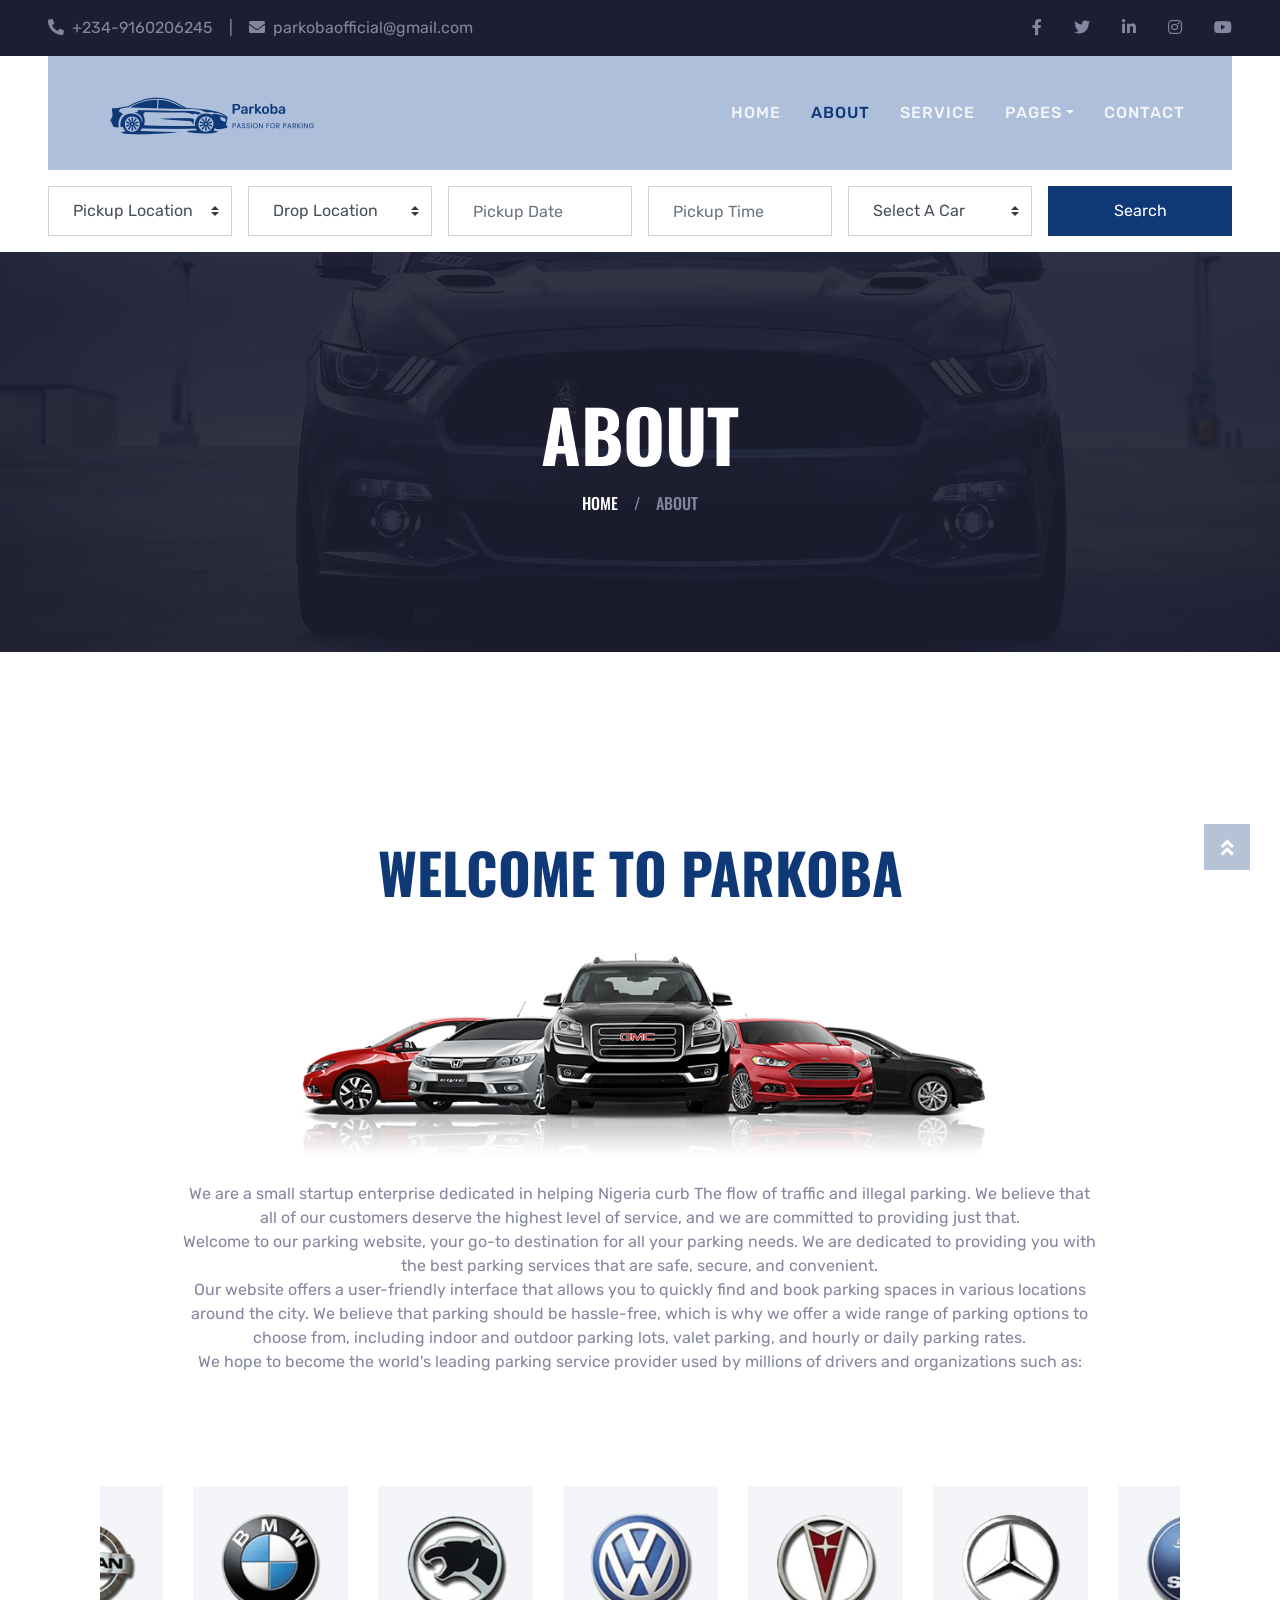
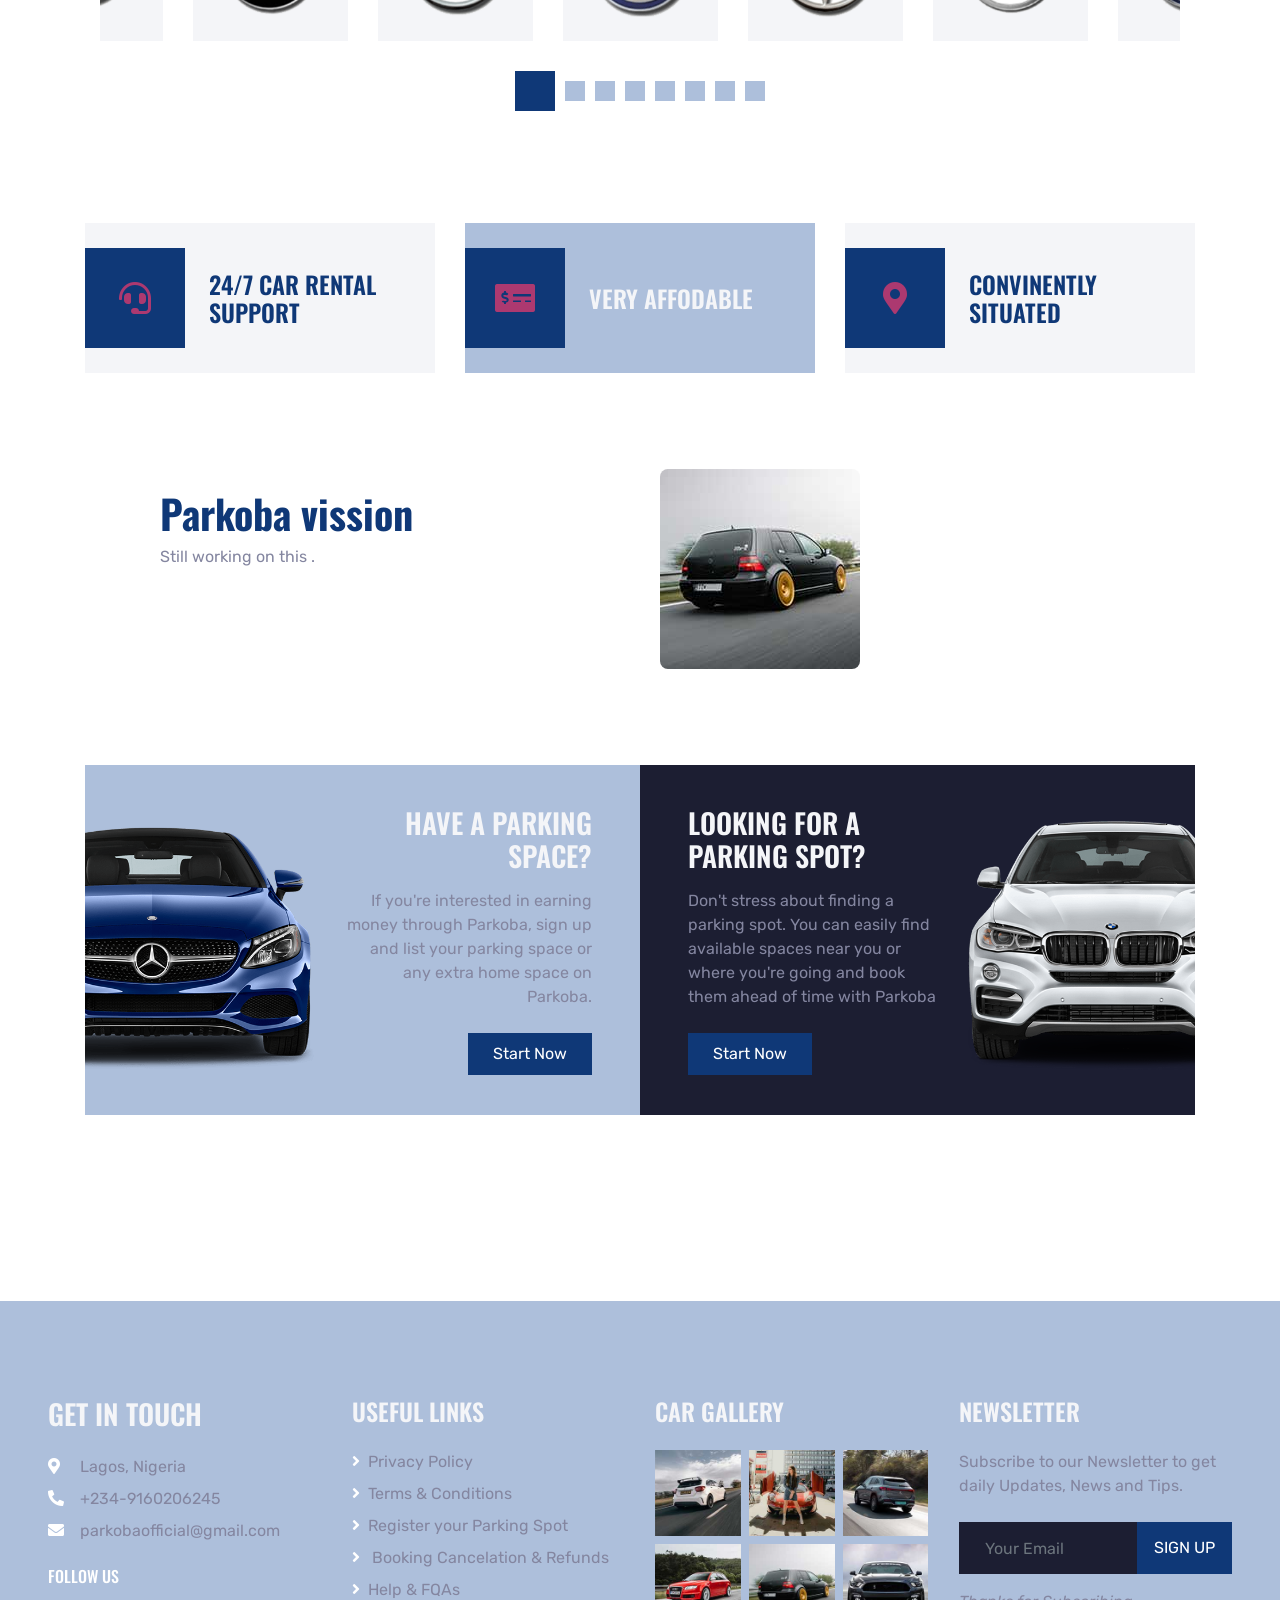
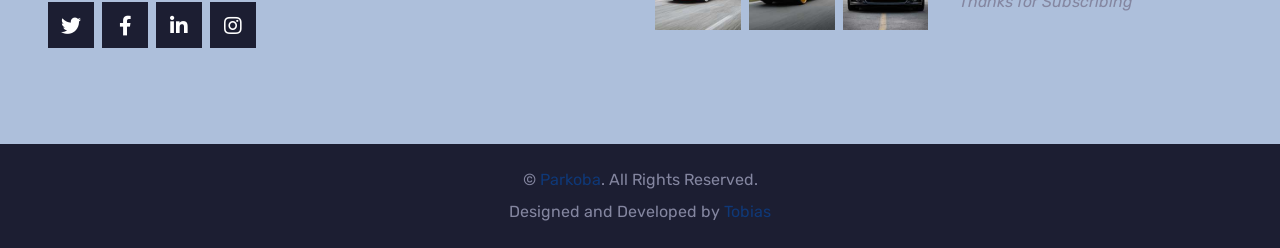
==== commit 9589ae3c: "Commit" ====
--- a/about.html
+++ b/about.html
@@ -259,6 +259,21 @@
     <!-- About End -->
 
 
+
+    <!-- Vision and Misson for Parkoba Start  -->
+    <div class="containe">
+        <div class="text-colum">
+            <h1>Parkoba vission</h1>
+            <p>Still working on this .</p>
+        </div>
+        <div class="image-colum">
+            <img class="img2" src="img/gallery-5.jpg" alt="Your Image">
+        </div>
+    </div>
+    <!-- Vision and Misson for Parkoba end  -->
+
+
+
     <!-- Banner Start -->
     <div class="container-fluid py-5">
         <div class="container py-5">
--- a/css/style.css
+++ b/css/style.css
@@ -312,4 +312,37 @@
 .bg-banner {
     background: linear-gradient(rgba(28, 30, 50, .9), rgba(28, 30, 50, .9)), url(../img/bg-banner.jpg);
     background-attachment: fixed;
+}
+
+
+/* Vision and Mision */
+
+.containe {
+    display: flex;
+    max-width: 1000px;
+    /* Increased max-width */
+    width: 80%;
+    /* Adjust the width as needed */
+    margin: auto;
+    /* Center the container horizontally */
+    /* height: 80vh; */
+    /* Adjust the height as needed */
+}
+
+.text-colum {
+    flex: 1;
+    padding: 20px;
+    box-sizing: border-box;
+}
+
+.image-colum {
+    flex: 1;
+    box-sizing: border-box;
+}
+
+.img2 {
+    max-width: 100%;
+    height: auto;
+    display: block;
+    border-radius: 8px;
 }
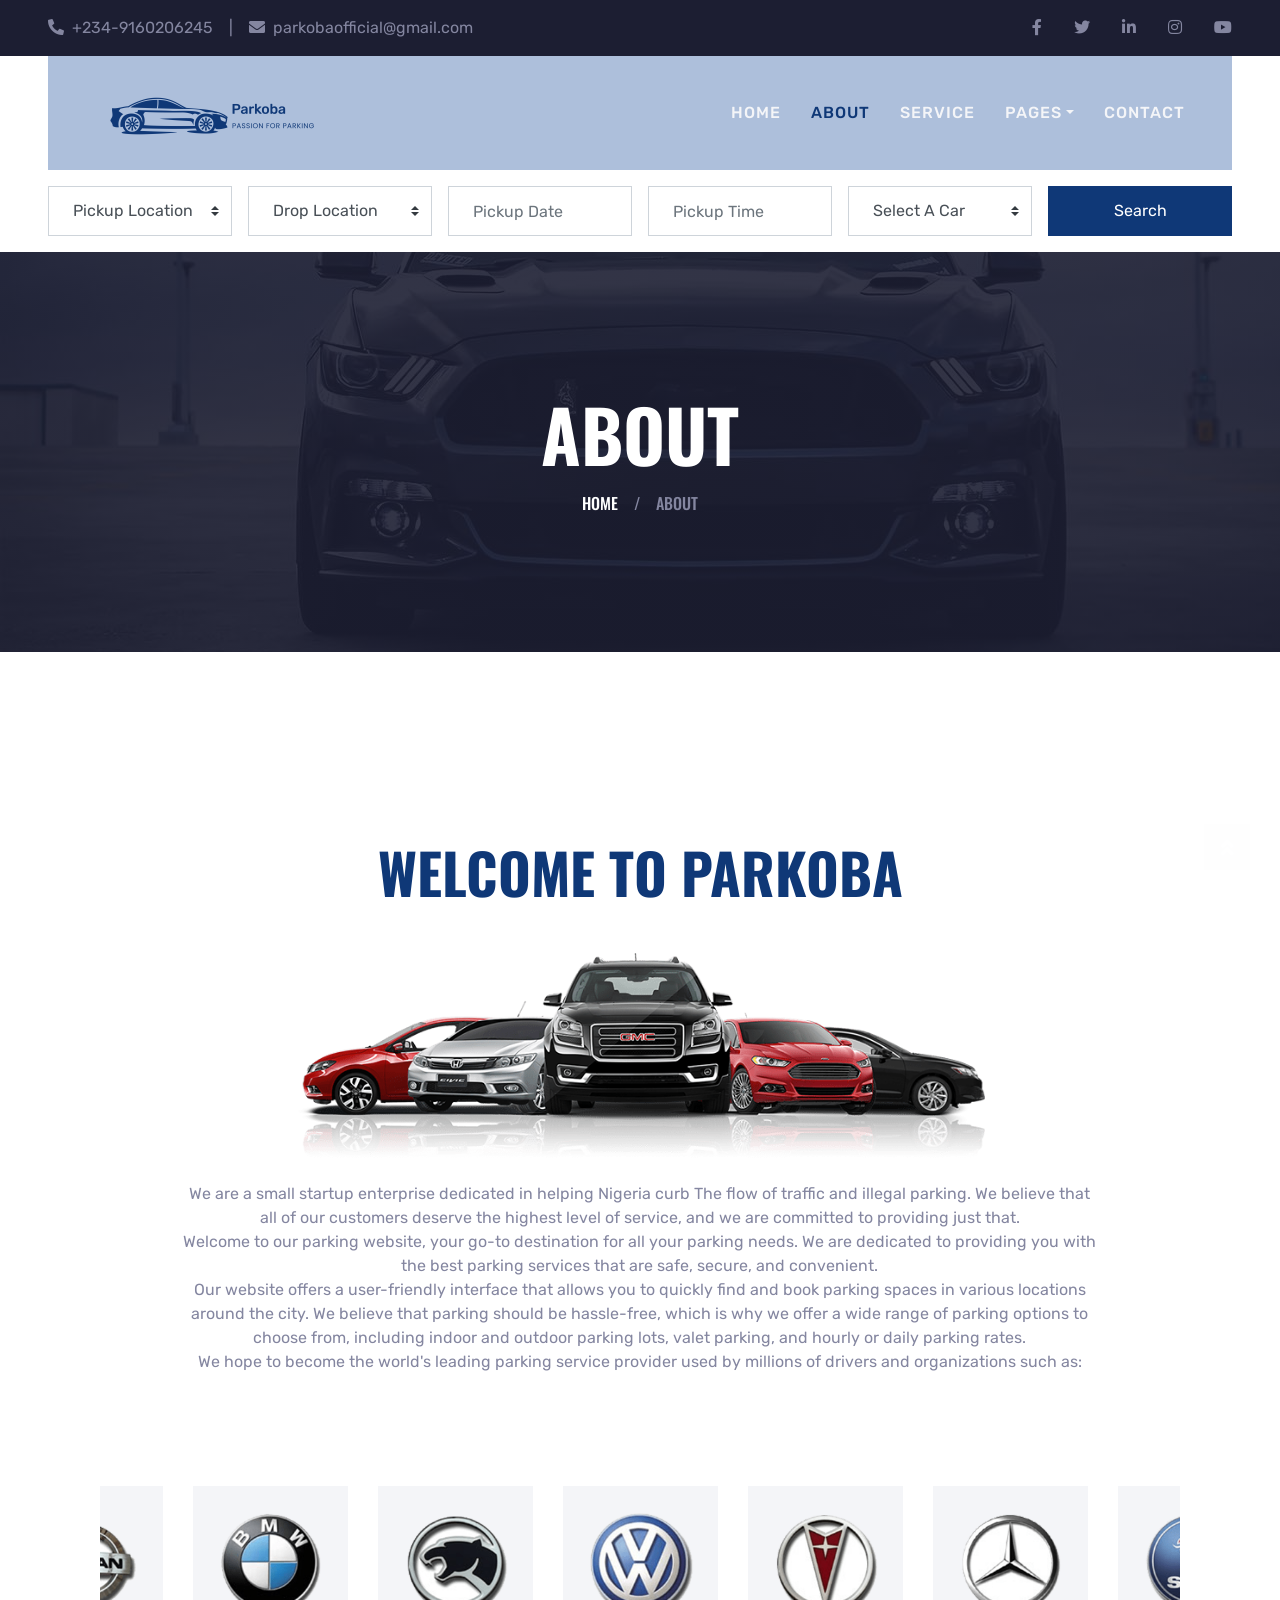
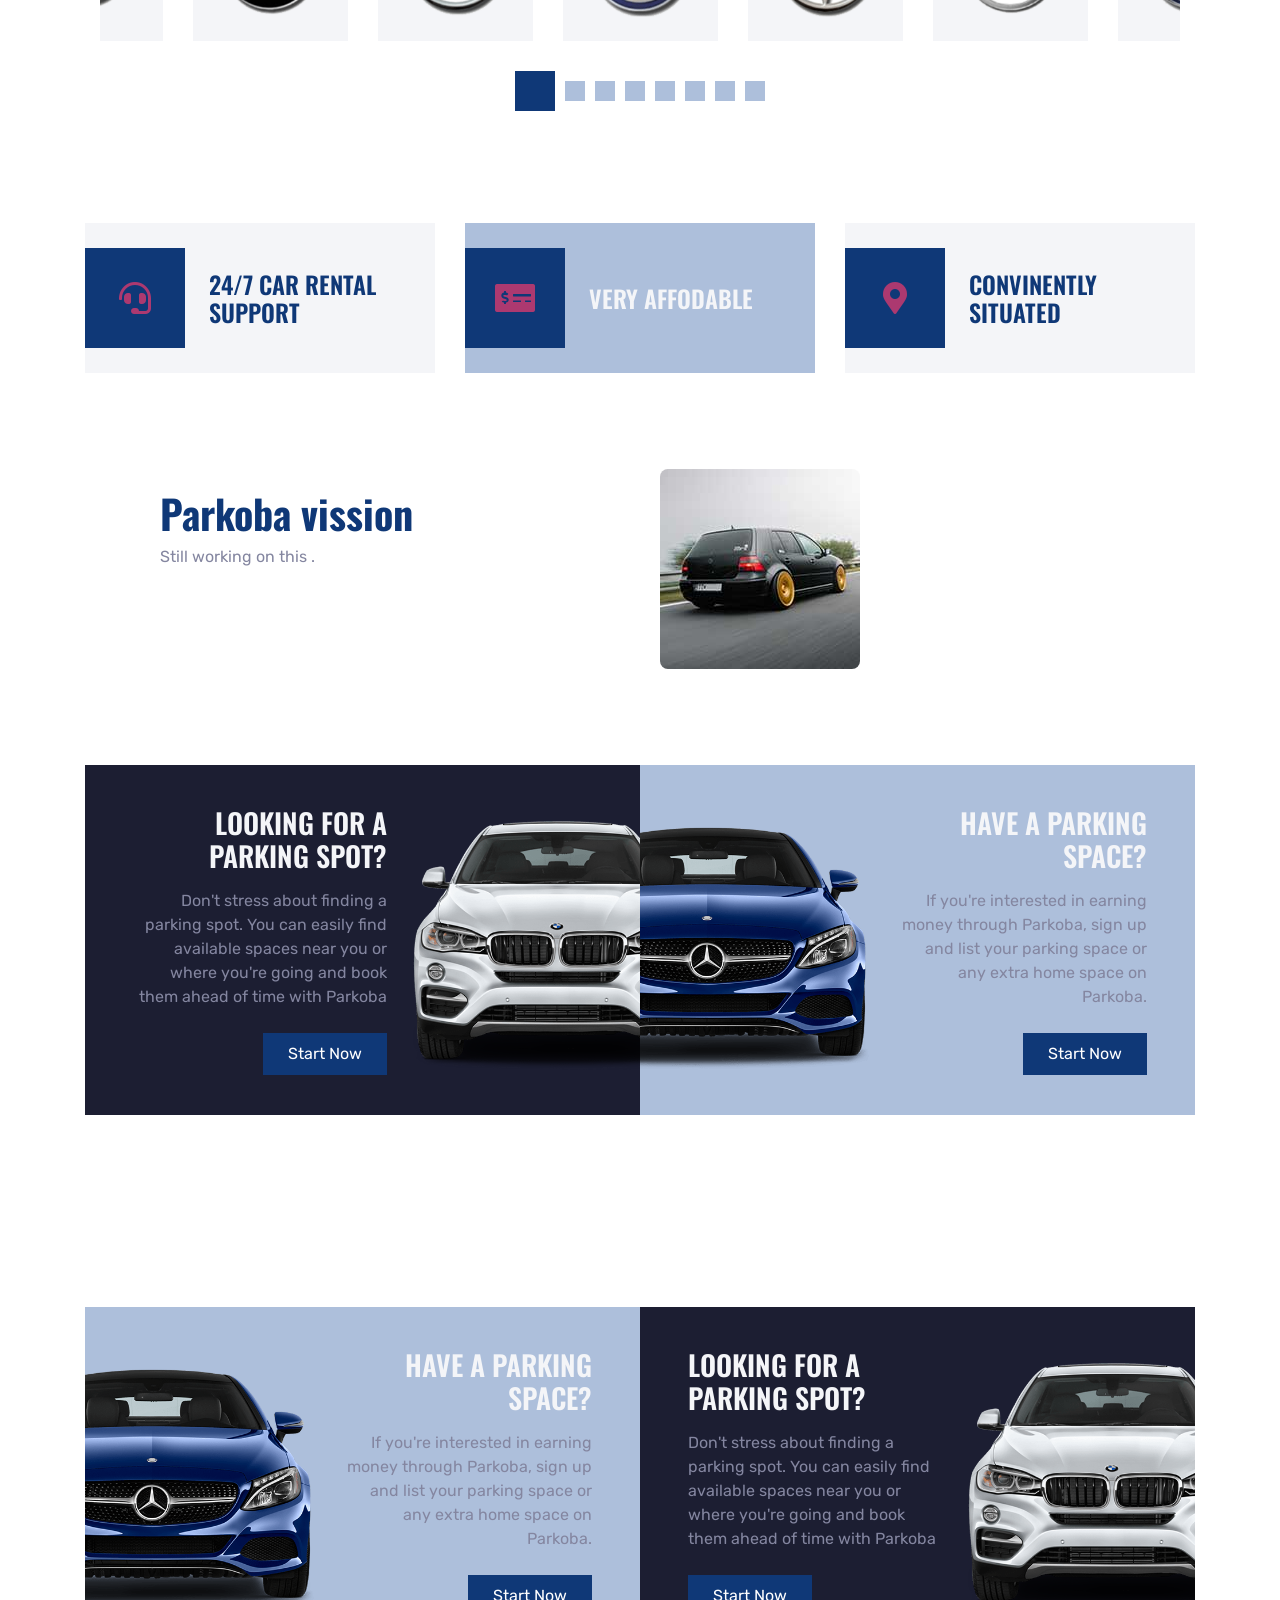
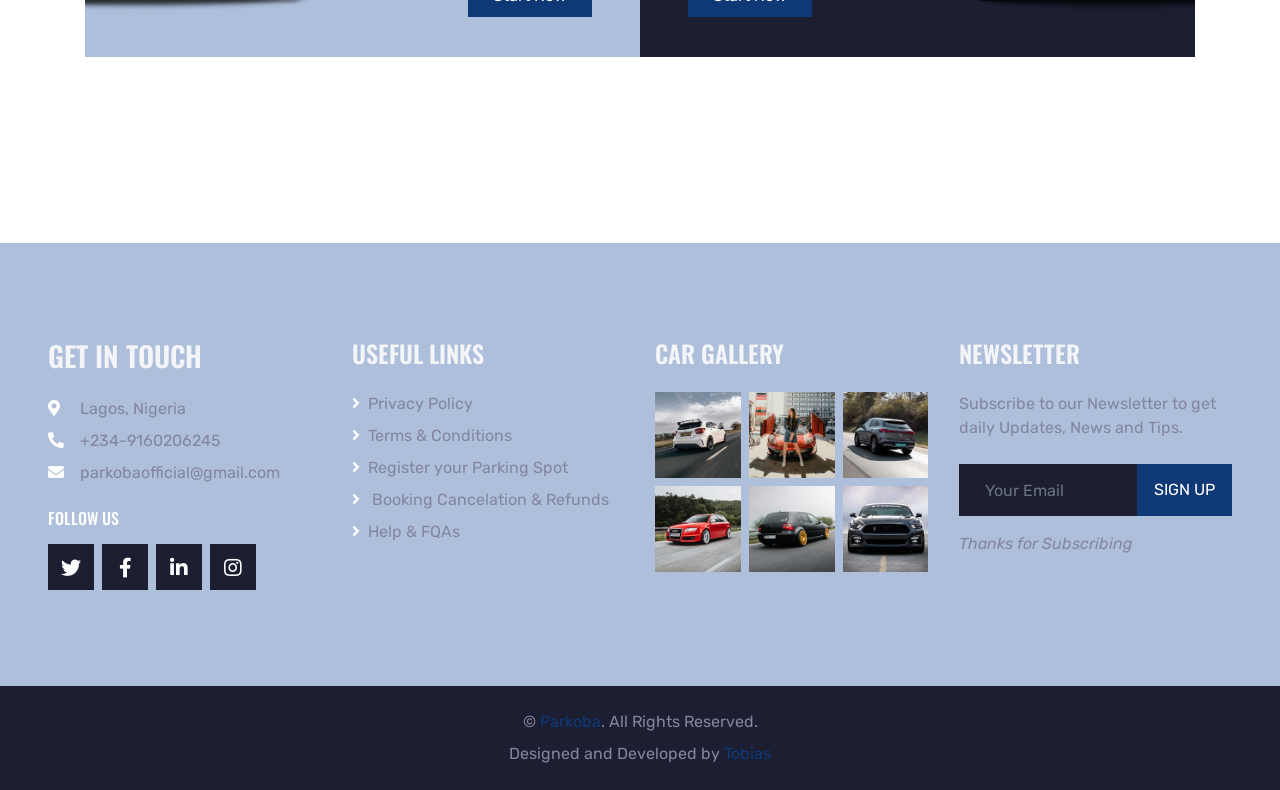
==== commit 22874a54: "Update about.html" ====
--- a/about.html
+++ b/about.html
@@ -272,7 +272,42 @@
     </div>
     <!-- Vision and Misson for Parkoba end  -->
 
-
+    <div class="container-fluid py-5">
+        <div class="container py-5">
+            <div class="row mx-0">
+
+                <div class="col-lg-6 px-0">
+                    <div class="px-5 bg-dark d-flex align-items-center justify-content-between" style="height: 350px;">
+                        <div class="text-right">
+                            <h3 class="text-uppercase text-light mb-3">LOOKING FOR A PARKING SPOT?
+                            </h3>
+                            <p class="mb-4">Don't stress about finding a parking spot. You can easily find available
+                                spaces near you or where you're going and book them ahead of time with Parkoba
+
+                            </p>
+                            <a class="btn btn-primary py-2 px-4" href="">Start Now</a>
+                        </div>
+                        <img class="img-fluid flex-shrink-0 mr-n5 w-50 ml-4" src="img/banner-right.png" alt="">
+                    </div>
+                </div>
+                <div class="col-lg-6 px-0">
+                    <div class="px-5 bg-secondary d-flex align-items-center justify-content-between"
+                        style="height: 350px;">
+                        <img class="img-fluid flex-shrink-0 ml-n5 w-50 mr-4" src="img/banner-left.png" alt="">
+                        <div class="text-right">
+                            <h3 class="text-uppercase text-light mb-3">HAVE A PARKING SPACE?
+                            </h3>
+                            <p class="mb-4">If you're interested in earning money through Parkoba, sign up and list your
+                                parking space or any extra home space on Parkoba.
+
+                            </p>
+                            <a class="btn btn-primary py-2 px-4" href="">Start Now</a>
+                        </div>
+                    </div>
+                </div>
+            </div>
+        </div>
+    </div>
 
     <!-- Banner Start -->
     <div class="container-fluid py-5">
--- a/css/style.css
+++ b/css/style.css
@@ -345,4 +345,7 @@
     height: auto;
     display: block;
     border-radius: 8px;
-}+}
+
+
+
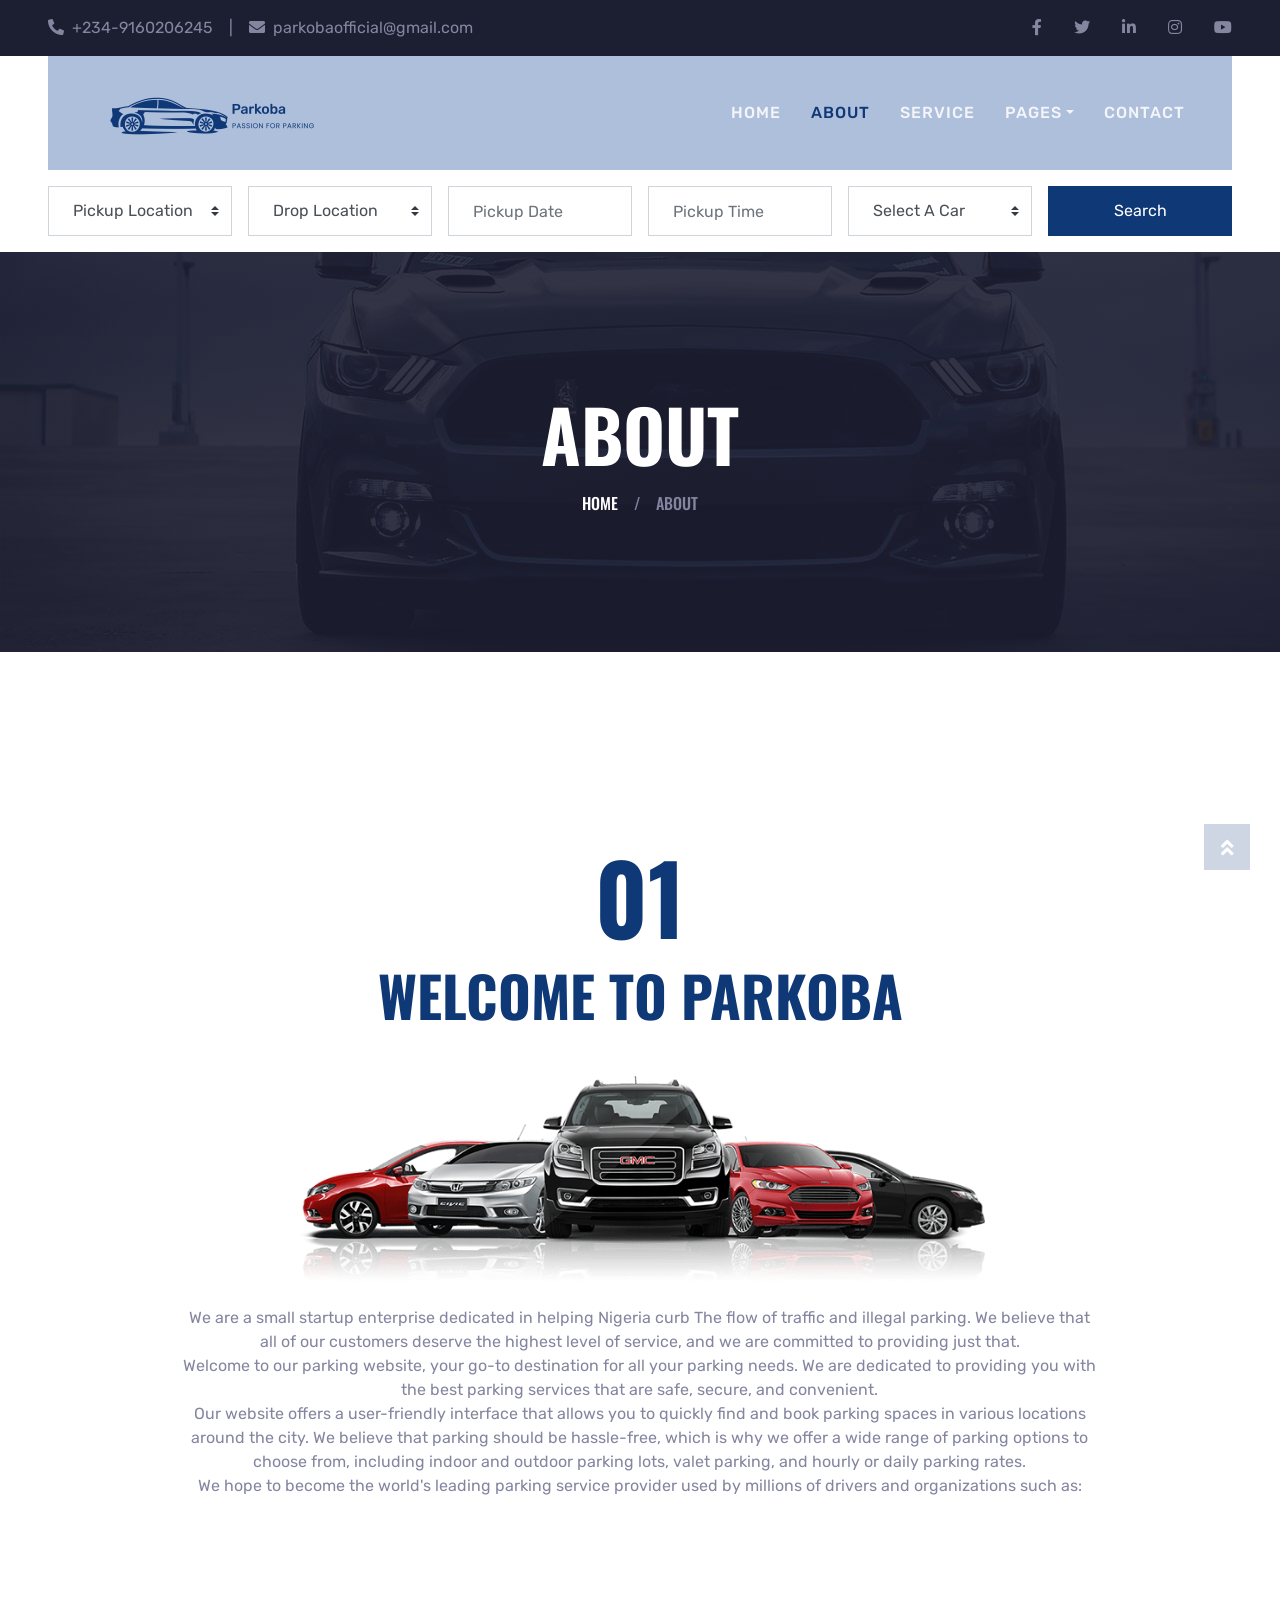
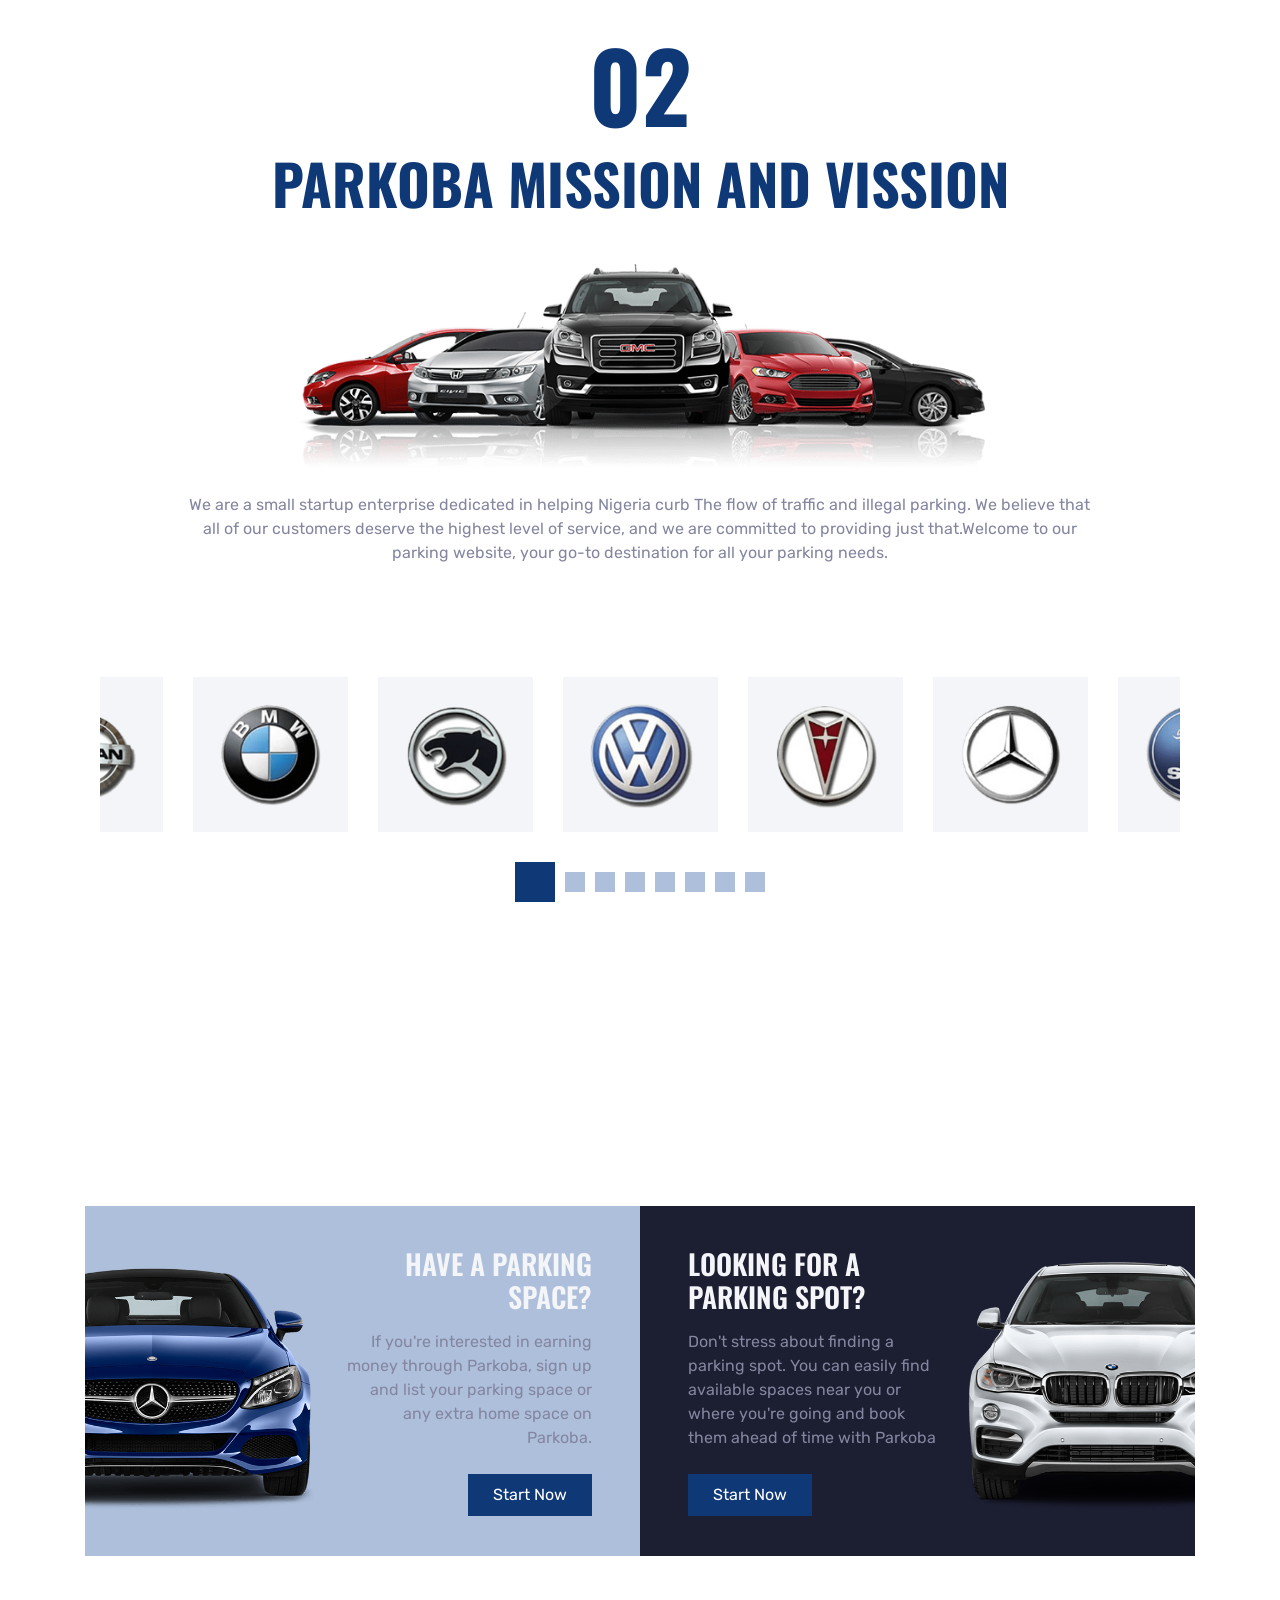
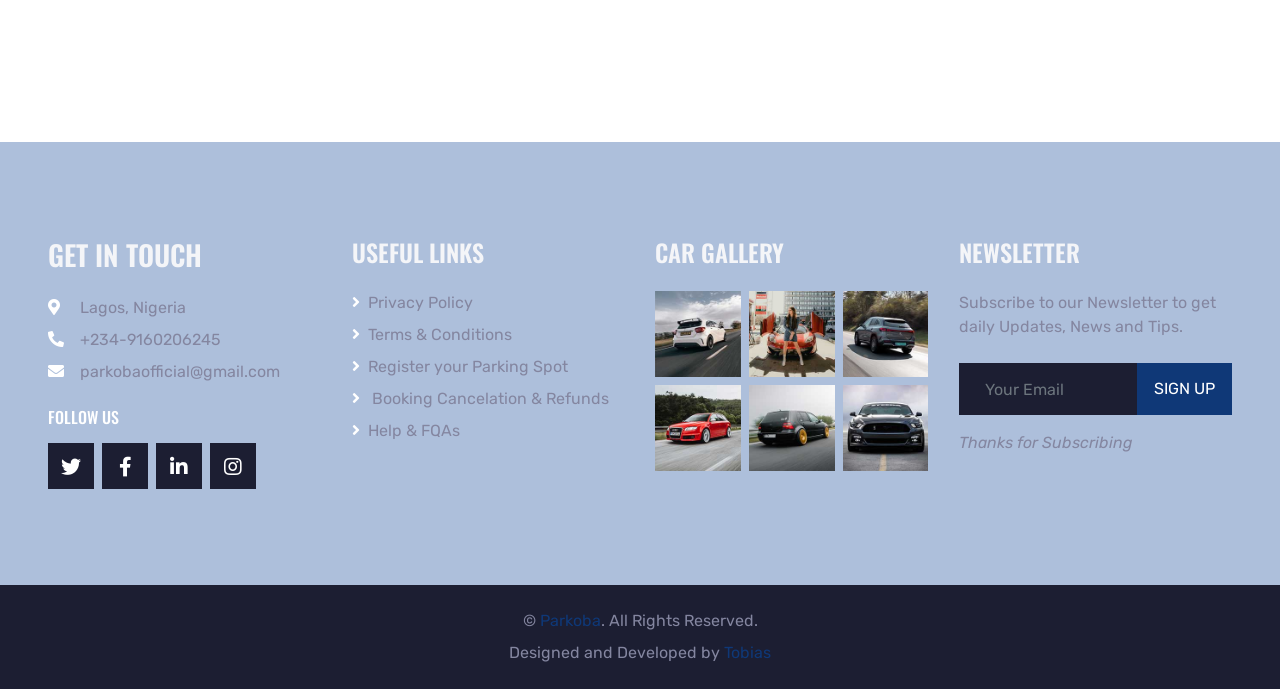
==== commit 6ec1b1da: "Comit" ====
--- a/about.html
+++ b/about.html
@@ -171,6 +171,7 @@
     <!-- About Start -->
     <div class="container-fluid py-5">
         <div class="container pt-5 pb-3">
+            <h1 class="display-1 text-primary text-center">01</h1>
             <h1 class="display-4 text-uppercase text-center mb-5">Welcome To <span class="text-primary">Parkoba</span>
             </h1>
             <div class="row justify-content-center">
@@ -192,122 +193,72 @@
                         We hope to become the world's leading parking service provider used by millions of drivers and
                         organizations such as: </p>
                 </div>
-                <!-- Vendor Start -->
-                <div class="container-fluid py-5">
-                    <div class="container py-5">
-                        <div class="owl-carousel vendor-carousel">
-                            <div class="bg-light p-4">
-                                <img src="img/vendor-1.png" alt="">
-                            </div>
-                            <div class="bg-light p-4">
-                                <img src="img/vendor-2.png" alt="">
-                            </div>
-                            <div class="bg-light p-4">
-                                <img src="img/vendor-3.png" alt="">
-                            </div>
-                            <div class="bg-light p-4">
-                                <img src="img/vendor-4.png" alt="">
-                            </div>
-                            <div class="bg-light p-4">
-                                <img src="img/vendor-5.png" alt="">
-                            </div>
-                            <div class="bg-light p-4">
-                                <img src="img/vendor-6.png" alt="">
-                            </div>
-                            <div class="bg-light p-4">
-                                <img src="img/vendor-7.png" alt="">
-                            </div>
-                            <div class="bg-light p-4">
-                                <img src="img/vendor-8.png" alt="">
+
+            </div>
+        </div>
+        <!-- About End -->
+
+
+
+        <!-- Vision and Misson for Parkoba Start  -->
+        <div class="container-fluid py-5">
+            <div class="container pt-5 pb-3">
+                <h1 class="display-1 text-primary text-center">02</h1>
+                <h1 class="display-4 text-uppercase text-center mb-5">Parkoba <span class="text-primary">Mission and
+                        Vission
+                    </span>
+                </h1>
+                <div class="row justify-content-center">
+                    <div class="col-lg-10 text-center">
+                        <img class="w-75 mb-4" src="img/about.png" alt="">
+                        <p>We are a small startup enterprise dedicated in helping Nigeria curb The flow of traffic and
+                            illegal parking. We believe that all of our customers deserve the highest level of service,
+                            and
+                            we are committed to providing just that.Welcome to our parking website, your go-to
+                            destination
+                            for all your parking needs.
+                        </p>
+                    </div>
+
+                    <!-- Vendor Start -->
+                    <div class="container-fluid py-5">
+                        <div class="container py-5">
+                            <div class="owl-carousel vendor-carousel">
+                                <div class="bg-light p-4">
+                                    <img src="img/vendor-1.png" alt="">
+                                </div>
+                                <div class="bg-light p-4">
+                                    <img src="img/vendor-2.png" alt="">
+                                </div>
+                                <div class="bg-light p-4">
+                                    <img src="img/vendor-3.png" alt="">
+                                </div>
+                                <div class="bg-light p-4">
+                                    <img src="img/vendor-4.png" alt="">
+                                </div>
+                                <div class="bg-light p-4">
+                                    <img src="img/vendor-5.png" alt="">
+                                </div>
+                                <div class="bg-light p-4">
+                                    <img src="img/vendor-6.png" alt="">
+                                </div>
+                                <div class="bg-light p-4">
+                                    <img src="img/vendor-7.png" alt="">
+                                </div>
+                                <div class="bg-light p-4">
+                                    <img src="img/vendor-8.png" alt="">
+                                </div>
                             </div>
                         </div>
                     </div>
                 </div>
                 <!-- Vendor End -->
             </div>
-            <div class="row mt-3">
-                <div class="col-lg-4 mb-2">
-                    <div class="d-flex align-items-center bg-light p-4 mb-4" style="height: 150px;">
-                        <div class="d-flex align-items-center justify-content-center flex-shrink-0 bg-primary ml-n4 mr-4"
-                            style="width: 100px; height: 100px;">
-                            <i class="fa fa-2x fa-headset text-secondary"></i>
-                        </div>
-                        <h4 class="text-uppercase m-0">24/7 Car Rental Support</h4>
-                    </div>
-                </div>
-                <div class="col-lg-4 mb-2">
-                    <div class="d-flex align-items-center bg-secondary p-4 mb-4" style="height: 150px;">
-                        <div class="d-flex align-items-center justify-content-center flex-shrink-0 bg-primary ml-n4 mr-4"
-                            style="width: 100px; height: 100px;">
-                            <i class="fa fa-2x fa-money-check-alt text-secondary"></i>
-                        </div>
-                        <h4 class="text-light text-uppercase m-0">Very Affodable</h4>
-                    </div>
-                </div>
-                <div class="col-lg-4 mb-2">
-                    <div class="d-flex align-items-center bg-light p-4 mb-4" style="height: 150px;">
-                        <div class="d-flex align-items-center justify-content-center flex-shrink-0 bg-primary ml-n4 mr-4"
-                            style="width: 100px; height: 100px;">
-                            <i class="fa fa-2x fa-map-marker-alt text-secondary"></i>
-                        </div>
-                        <h4 class="text-uppercase m-0">Convinently Situated</h4>
-                    </div>
-                </div>
-            </div>
-        </div>
-    </div>
-    <!-- About End -->
-
-
-
-    <!-- Vision and Misson for Parkoba Start  -->
-    <div class="containe">
-        <div class="text-colum">
-            <h1>Parkoba vission</h1>
-            <p>Still working on this .</p>
-        </div>
-        <div class="image-colum">
-            <img class="img2" src="img/gallery-5.jpg" alt="Your Image">
+
         </div>
     </div>
     <!-- Vision and Misson for Parkoba end  -->
 
-    <div class="container-fluid py-5">
-        <div class="container py-5">
-            <div class="row mx-0">
-
-                <div class="col-lg-6 px-0">
-                    <div class="px-5 bg-dark d-flex align-items-center justify-content-between" style="height: 350px;">
-                        <div class="text-right">
-                            <h3 class="text-uppercase text-light mb-3">LOOKING FOR A PARKING SPOT?
-                            </h3>
-                            <p class="mb-4">Don't stress about finding a parking spot. You can easily find available
-                                spaces near you or where you're going and book them ahead of time with Parkoba
-
-                            </p>
-                            <a class="btn btn-primary py-2 px-4" href="">Start Now</a>
-                        </div>
-                        <img class="img-fluid flex-shrink-0 mr-n5 w-50 ml-4" src="img/banner-right.png" alt="">
-                    </div>
-                </div>
-                <div class="col-lg-6 px-0">
-                    <div class="px-5 bg-secondary d-flex align-items-center justify-content-between"
-                        style="height: 350px;">
-                        <img class="img-fluid flex-shrink-0 ml-n5 w-50 mr-4" src="img/banner-left.png" alt="">
-                        <div class="text-right">
-                            <h3 class="text-uppercase text-light mb-3">HAVE A PARKING SPACE?
-                            </h3>
-                            <p class="mb-4">If you're interested in earning money through Parkoba, sign up and list your
-                                parking space or any extra home space on Parkoba.
-
-                            </p>
-                            <a class="btn btn-primary py-2 px-4" href="">Start Now</a>
-                        </div>
-                    </div>
-                </div>
-            </div>
-        </div>
-    </div>
 
     <!-- Banner Start -->
     <div class="container-fluid py-5">
@@ -320,7 +271,8 @@
                         <div class="text-right">
                             <h3 class="text-uppercase text-light mb-3">HAVE A PARKING SPACE?
                             </h3>
-                            <p class="mb-4">If you're interested in earning money through Parkoba, sign up and list your
+                            <p class="mb-4">If you're interested in earning money through Parkoba, sign up and list
+                                your
                                 parking space or any extra home space on Parkoba.
 
                             </p>
@@ -346,9 +298,6 @@
         </div>
     </div>
     <!-- Banner End -->
-
-
-
 
 
     <!-- Footer Start -->
@@ -380,7 +329,8 @@
                             class="fa fa-angle-right text-white mr-2"></i>Terms &
                         Conditions</a>
                     <!-- <a class="text-body mb-2" href="Faq.html"><i class="fa fa-angle-right text-white mr-2"></i>FAQ</a> -->
-                    <a class="text-body mb-2" href="#"><i class="fa fa-angle-right text-white mr-2"></i>Register your
+                    <a class="text-body mb-2" href="#"><i class="fa fa-angle-right text-white mr-2"></i>Register
+                        your
                         Parking Spot</a>
                     <a class="text-body mb-2" href="#"><i class="fa fa-angle-right text-white mr-2"></i> Booking
                         Cancelation & Refunds</a>
